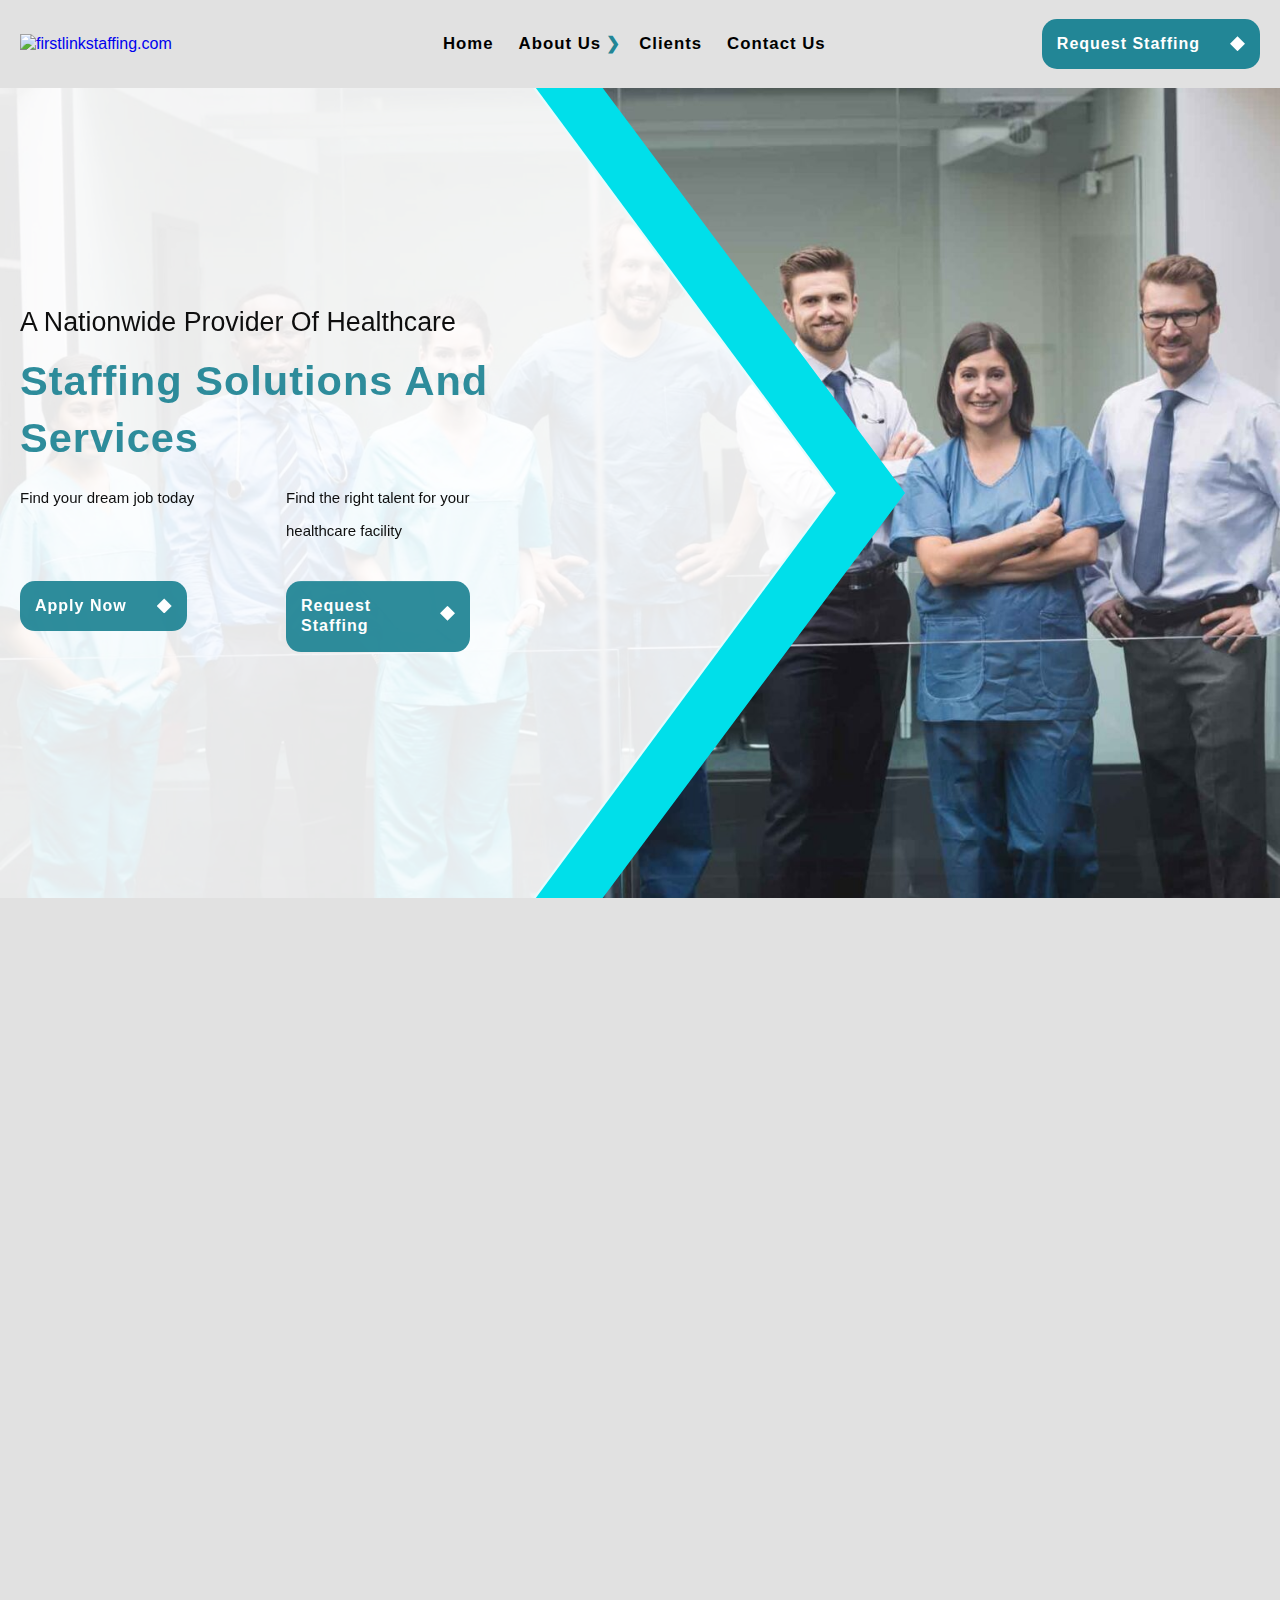
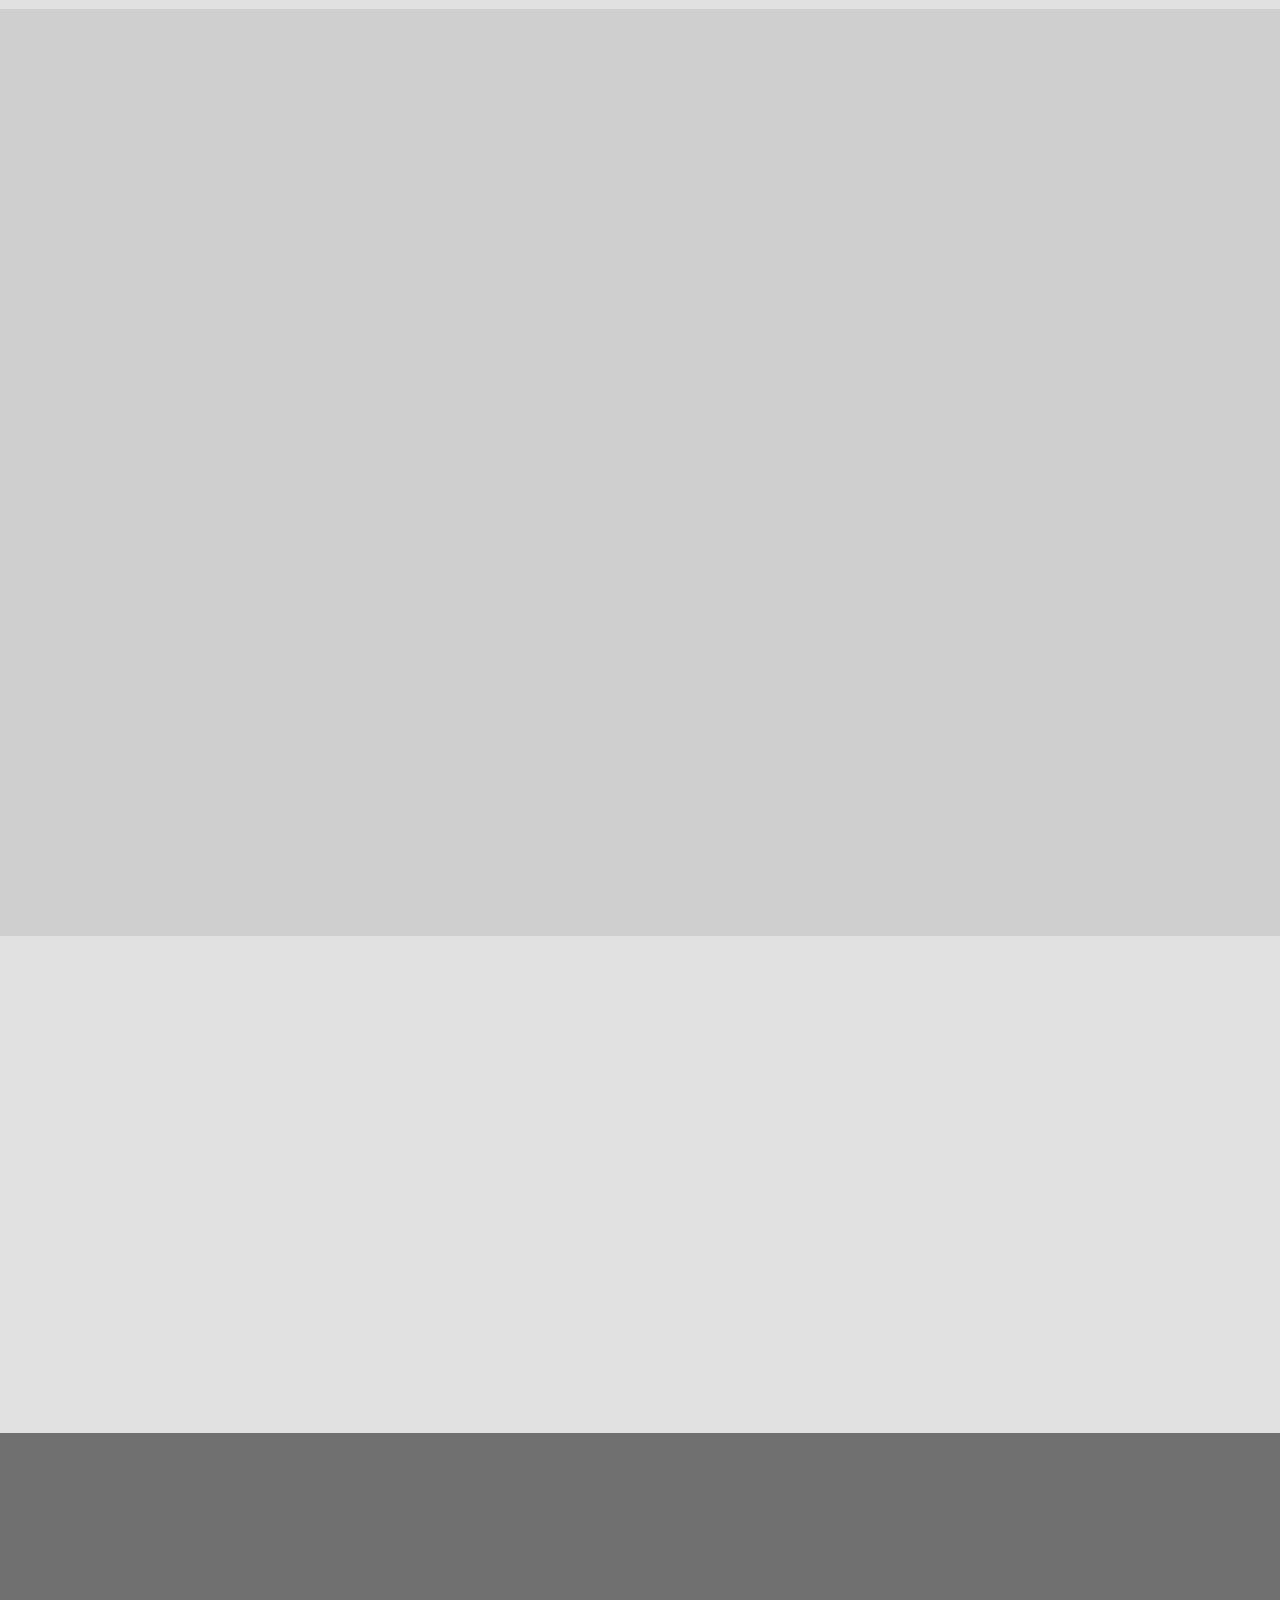
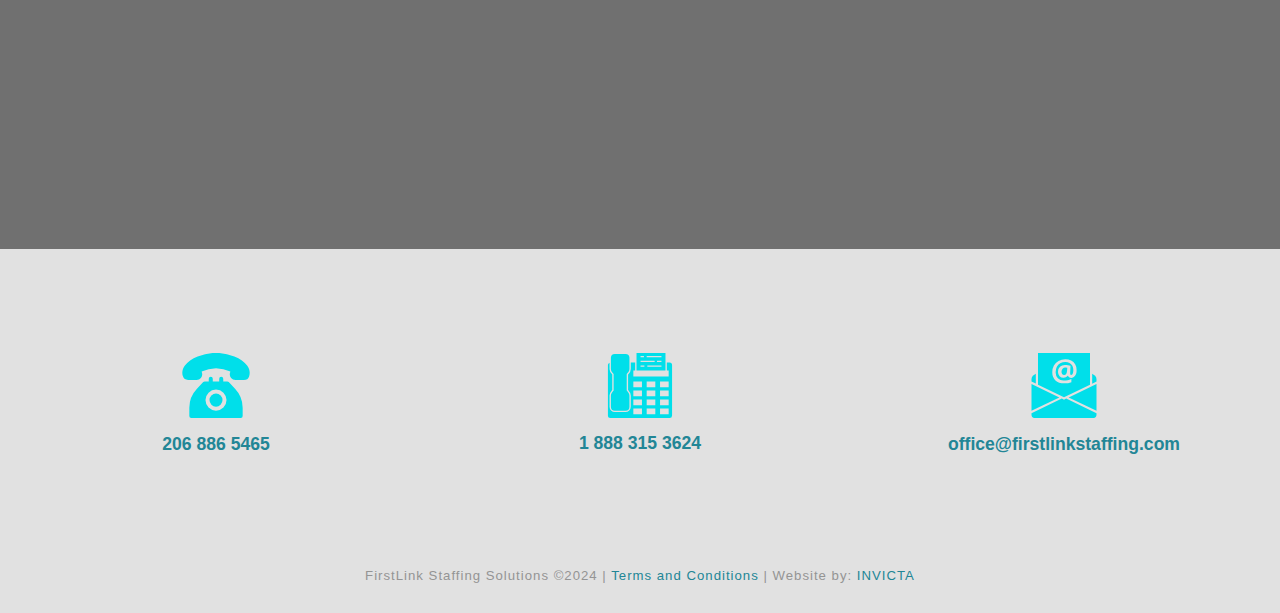
==== index.html @ 31e502b9 "Initial commit" ====
<!DOCTYPE html>
<html lang="en-US" prefix="og: https://ogp.me/ns#" class="no-js">

<head>
    <title>Home - firstlinkstaffing.com</title>
    <meta charset="UTF-8">
    <meta name="viewport" content="width=device-width,initial-scale=1, maximum-scale=1">
    <meta name="format-detection" content="telephone=no">
    <link rel="profile" href="http://gmpg.org/xfn/11">


    <!-- Search Engine Optimization by Rank Math - https://rankmath.com/ -->
    <meta name="description" content="Find your dream job today">
    <meta name="robots" content="follow, index, max-snippet:-1, max-video-preview:-1, max-image-preview:large">
    <link rel="canonical" href="https://firstlinkstaffing.com/">
    <meta property="og:locale" content="en_US">
    <meta property="og:type" content="website">
    <meta property="og:title" content="Home - firstlinkstaffing.com">
    <meta property="og:description" content="Find your dream job today">
    <meta property="og:url" content="https://firstlinkstaffing.com/">
    <meta property="og:site_name" content="firstlinkstaffing.com">
    <meta property="og:updated_time" content="2024-02-23T15:27:40+00:00">
    <meta property="og:image" content="images/concentrated-doctor-working-with-virtual-screen.jpg">
    <meta property="og:image:secure_url" content="images/concentrated-doctor-working-with-virtual-screen.jpg">
    <meta property="og:image:width" content="1200">
    <meta property="og:image:height" content="1001">
    <meta property="og:image:alt" content="Home">
    <meta property="og:image:type" content="image/jpeg">
    <meta property="article:published_time" content="2021-05-01T01:06:15+00:00">
    <meta property="article:modified_time" content="2024-02-23T15:27:40+00:00">
    <meta name="twitter:card" content="summary_large_image">
    <meta name="twitter:title" content="Home - firstlinkstaffing.com">
    <meta name="twitter:description" content="Find your dream job today">
    <meta name="twitter:image"
        content="https://firstlinkstaffing.com/wp-content/uploads/2021/05/concentrated-doctor-working-with-virtual-screen.jpg">
    <meta name="twitter:label1" content="Written by">
    <meta name="twitter:data1" content="Brady">
    <meta name="twitter:label2" content="Time to read">
    <meta name="twitter:data2" content="1 minute">
    <script type="application/ld+json" class="rank-math-schema">{"@context":"https://schema.org","@graph":[{"@type":"Organization","@id":"https://firstlinkstaffing.com/#organization","name":"firstlinkstaffing.com","url":"https://firstlinkstaffing.com","logo":{"@type":"ImageObject","@id":"https://firstlinkstaffing.com/#logo","url":"https://firstlinkstaffing.com/wp-content/uploads/2021/05/mandeep-logo.PNG","contentUrl":"https://firstlinkstaffing.com/wp-content/uploads/2021/05/mandeep-logo.PNG","caption":"firstlinkstaffing.com","inLanguage":"en-US","width":"288","height":"87"}},{"@type":"WebSite","@id":"https://firstlinkstaffing.com/#website","url":"https://firstlinkstaffing.com","name":"firstlinkstaffing.com","publisher":{"@id":"https://firstlinkstaffing.com/#organization"},"inLanguage":"en-US","potentialAction":{"@type":"SearchAction","target":"https://firstlinkstaffing.com/?s={search_term_string}","query-input":"required name=search_term_string"}},{"@type":"ImageObject","@id":"http://firstlinkstaffing.com/wp-content/uploads/2021/05/team-doctors-standing-corridor.jpg","url":"http://firstlinkstaffing.com/wp-content/uploads/2021/05/team-doctors-standing-corridor.jpg","width":"200","height":"200","inLanguage":"en-US"},{"@type":"WebPage","@id":"https://firstlinkstaffing.com/#webpage","url":"https://firstlinkstaffing.com/","name":"Home - firstlinkstaffing.com","datePublished":"2021-05-01T01:06:15+00:00","dateModified":"2024-02-23T15:27:40+00:00","about":{"@id":"https://firstlinkstaffing.com/#organization"},"isPartOf":{"@id":"https://firstlinkstaffing.com/#website"},"primaryImageOfPage":{"@id":"http://firstlinkstaffing.com/wp-content/uploads/2021/05/team-doctors-standing-corridor.jpg"},"inLanguage":"en-US"},{"@type":"Person","@id":"https://firstlinkstaffing.com/author/brady-smith/","name":"Brady","url":"https://firstlinkstaffing.com/author/brady-smith/","image":{"@type":"ImageObject","@id":"https://secure.gravatar.com/avatar/fa9b8b98af7fdb34f3fc10835facc374?s=96&d=mm&r=g","url":"https://secure.gravatar.com/avatar/fa9b8b98af7fdb34f3fc10835facc374?s=96&d=mm&r=g","caption":"Brady","inLanguage":"en-US"},"worksFor":{"@id":"https://firstlinkstaffing.com/#organization"}},{"@type":"Article","headline":"Home - firstlinkstaffing.com","datePublished":"2021-05-01T01:06:15+00:00","dateModified":"2024-02-23T15:27:40+00:00","author":{"@id":"https://firstlinkstaffing.com/author/brady-smith/","name":"Brady"},"publisher":{"@id":"https://firstlinkstaffing.com/#organization"},"description":"Find your dream job today","name":"Home - firstlinkstaffing.com","@id":"https://firstlinkstaffing.com/#richSnippet","isPartOf":{"@id":"https://firstlinkstaffing.com/#webpage"},"image":{"@id":"http://firstlinkstaffing.com/wp-content/uploads/2021/05/team-doctors-standing-corridor.jpg"},"inLanguage":"en-US","mainEntityOfPage":{"@id":"https://firstlinkstaffing.com/#webpage"}}]}</script>
    <!-- /Rank Math WordPress SEO plugin -->

    <link rel="dns-prefetch" href="//cdnjs.cloudflare.com">
    <link rel="dns-prefetch" href="//fonts.googleapis.com">
    <script type="text/javascript">
        /* <![CDATA[ */
        window._wpemojiSettings = {
            "baseUrl": "https:\/\/s.w.org\/images\/core\/emoji\/15.0.3\/72x72\/",
            "ext": ".png",
            "svgUrl": "https:\/\/s.w.org\/images\/core\/emoji\/15.0.3\/svg\/",
            "svgExt": ".svg",
            "source": {
                "concatemoji": "https:\/\/firstlinkstaffing.com\/wp-includes\/js\/wp-emoji-release.min.js?ver=6.6.1"
            }
        };
        /*! This file is auto-generated */
        ! function(i, n) {
            var o, s, e;

            function c(e) {
                try {
                    var t = {
                        supportTests: e,
                        timestamp: (new Date).valueOf()
                    };
                    sessionStorage.setItem(o, JSON.stringify(t))
                } catch (e) {}
            }

            function p(e, t, n) {
                e.clearRect(0, 0, e.canvas.width, e.canvas.height), e.fillText(t, 0, 0);
                var t = new Uint32Array(e.getImageData(0, 0, e.canvas.width, e.canvas.height).data),
                    r = (e.clearRect(0, 0, e.canvas.width, e.canvas.height), e.fillText(n, 0, 0), new Uint32Array(e
                        .getImageData(0, 0, e.canvas.width, e.canvas.height).data));
                return t.every(function(e, t) {
                    return e === r[t]
                })
            }

            function u(e, t, n) {
                switch (t) {
                    case "flag":
                        return n(e, "\ud83c\udff3\ufe0f\u200d\u26a7\ufe0f", "\ud83c\udff3\ufe0f\u200b\u26a7\ufe0f") ? !1 : !
                            n(e, "\ud83c\uddfa\ud83c\uddf3", "\ud83c\uddfa\u200b\ud83c\uddf3") && !n(e,
                                "\ud83c\udff4\udb40\udc67\udb40\udc62\udb40\udc65\udb40\udc6e\udb40\udc67\udb40\udc7f",
                                "\ud83c\udff4\u200b\udb40\udc67\u200b\udb40\udc62\u200b\udb40\udc65\u200b\udb40\udc6e\u200b\udb40\udc67\u200b\udb40\udc7f"
                                );
                    case "emoji":
                        return !n(e, "\ud83d\udc26\u200d\u2b1b", "\ud83d\udc26\u200b\u2b1b")
                }
                return !1
            }

            function f(e, t, n) {
                var r = "undefined" != typeof WorkerGlobalScope && self instanceof WorkerGlobalScope ? new OffscreenCanvas(
                        300, 150) : i.createElement("canvas"),
                    a = r.getContext("2d", {
                        willReadFrequently: !0
                    }),
                    o = (a.textBaseline = "top", a.font = "600 32px Arial", {});
                return e.forEach(function(e) {
                    o[e] = t(a, e, n)
                }), o
            }

            function t(e) {
                var t = i.createElement("script");
                t.src = e, t.defer = !0, i.head.appendChild(t)
            }
            "undefined" != typeof Promise && (o = "wpEmojiSettingsSupports", s = ["flag", "emoji"], n.supports = {
                everything: !0,
                everythingExceptFlag: !0
            }, e = new Promise(function(e) {
                i.addEventListener("DOMContentLoaded", e, {
                    once: !0
                })
            }), new Promise(function(t) {
                var n = function() {
                    try {
                        var e = JSON.parse(sessionStorage.getItem(o));
                        if ("object" == typeof e && "number" == typeof e.timestamp && (new Date).valueOf() <
                            e.timestamp + 604800 && "object" == typeof e.supportTests) return e.supportTests
                    } catch (e) {}
                    return null
                }();
                if (!n) {
                    if ("undefined" != typeof Worker && "undefined" != typeof OffscreenCanvas && "undefined" !=
                        typeof URL && URL.createObjectURL && "undefined" != typeof Blob) try {
                        var e = "postMessage(" + f.toString() + "(" + [JSON.stringify(s), u.toString(), p
                                .toString()
                            ].join(",") + "));",
                            r = new Blob([e], {
                                type: "text/javascript"
                            }),
                            a = new Worker(URL.createObjectURL(r), {
                                name: "wpTestEmojiSupports"
                            });
                        return void(a.onmessage = function(e) {
                            c(n = e.data), a.terminate(), t(n)
                        })
                    } catch (e) {}
                    c(n = f(s, u, p))
                }
                t(n)
            }).then(function(e) {
                for (var t in e) n.supports[t] = e[t], n.supports.everything = n.supports.everything && n
                    .supports[t], "flag" !== t && (n.supports.everythingExceptFlag = n.supports
                        .everythingExceptFlag && n.supports[t]);
                n.supports.everythingExceptFlag = n.supports.everythingExceptFlag && !n.supports.flag, n
                    .DOMReady = !1, n.readyCallback = function() {
                        n.DOMReady = !0
                    }
            }).then(function() {
                return e
            }).then(function() {
                var e;
                n.supports.everything || (n.readyCallback(), (e = n.source || {}).concatemoji ? t(e
                    .concatemoji) : e.wpemoji && e.twemoji && (t(e.twemoji), t(e.wpemoji)))
            }))
        }((window, document), window._wpemojiSettings);
        /* ]]> */
    </script>
    <style id="wp-emoji-styles-inline-css" type="text/css">
        img.wp-smiley,
        img.emoji {
            display: inline !important;
            border: none !important;
            box-shadow: none !important;
            height: 1em !important;
            width: 1em !important;
            margin: 0 0.07em !important;
            vertical-align: -0.1em !important;
            background: none !important;
            padding: 0 !important;
        }
    </style>
    <link rel="stylesheet" id="wp-block-library-css" href="css/style.min.css" type="text/css" media="all">
    <style id="rank-math-toc-block-style-inline-css" type="text/css">
        .wp-block-rank-math-toc-block nav ol {
            counter-reset: item
        }

        .wp-block-rank-math-toc-block nav ol li {
            display: block
        }

        .wp-block-rank-math-toc-block nav ol li:before {
            content: counters(item, ".") ". ";
            counter-increment: item
        }
    </style>
    <style id="classic-theme-styles-inline-css" type="text/css">
        /*! This file is auto-generated */
        .wp-block-button__link {
            color: #fff;
            background-color: #32373c;
            border-radius: 9999px;
            box-shadow: none;
            text-decoration: none;
            padding: calc(.667em + 2px) calc(1.333em + 2px);
            font-size: 1.125em
        }

        .wp-block-file__button {
            background: #32373c;
            color: #fff;
            text-decoration: none
        }
    </style>
    <style id="global-styles-inline-css" type="text/css">
        :root {
            --wp--preset--aspect-ratio--square: 1;
            --wp--preset--aspect-ratio--4-3: 4/3;
            --wp--preset--aspect-ratio--3-4: 3/4;
            --wp--preset--aspect-ratio--3-2: 3/2;
            --wp--preset--aspect-ratio--2-3: 2/3;
            --wp--preset--aspect-ratio--16-9: 16/9;
            --wp--preset--aspect-ratio--9-16: 9/16;
            --wp--preset--color--black: #000000;
            --wp--preset--color--cyan-bluish-gray: #abb8c3;
            --wp--preset--color--white: #ffffff;
            --wp--preset--color--pale-pink: #f78da7;
            --wp--preset--color--vivid-red: #cf2e2e;
            --wp--preset--color--luminous-vivid-orange: #ff6900;
            --wp--preset--color--luminous-vivid-amber: #fcb900;
            --wp--preset--color--light-green-cyan: #7bdcb5;
            --wp--preset--color--vivid-green-cyan: #00d084;
            --wp--preset--color--pale-cyan-blue: #8ed1fc;
            --wp--preset--color--vivid-cyan-blue: #0693e3;
            --wp--preset--color--vivid-purple: #9b51e0;
            --wp--preset--gradient--vivid-cyan-blue-to-vivid-purple: linear-gradient(135deg, rgba(6, 147, 227, 1) 0%, rgb(155, 81, 224) 100%);
            --wp--preset--gradient--light-green-cyan-to-vivid-green-cyan: linear-gradient(135deg, rgb(122, 220, 180) 0%, rgb(0, 208, 130) 100%);
            --wp--preset--gradient--luminous-vivid-amber-to-luminous-vivid-orange: linear-gradient(135deg, rgba(252, 185, 0, 1) 0%, rgba(255, 105, 0, 1) 100%);
            --wp--preset--gradient--luminous-vivid-orange-to-vivid-red: linear-gradient(135deg, rgba(255, 105, 0, 1) 0%, rgb(207, 46, 46) 100%);
            --wp--preset--gradient--very-light-gray-to-cyan-bluish-gray: linear-gradient(135deg, rgb(238, 238, 238) 0%, rgb(169, 184, 195) 100%);
            --wp--preset--gradient--cool-to-warm-spectrum: linear-gradient(135deg, rgb(74, 234, 220) 0%, rgb(151, 120, 209) 20%, rgb(207, 42, 186) 40%, rgb(238, 44, 130) 60%, rgb(251, 105, 98) 80%, rgb(254, 248, 76) 100%);
            --wp--preset--gradient--blush-light-purple: linear-gradient(135deg, rgb(255, 206, 236) 0%, rgb(152, 150, 240) 100%);
            --wp--preset--gradient--blush-bordeaux: linear-gradient(135deg, rgb(254, 205, 165) 0%, rgb(254, 45, 45) 50%, rgb(107, 0, 62) 100%);
            --wp--preset--gradient--luminous-dusk: linear-gradient(135deg, rgb(255, 203, 112) 0%, rgb(199, 81, 192) 50%, rgb(65, 88, 208) 100%);
            --wp--preset--gradient--pale-ocean: linear-gradient(135deg, rgb(255, 245, 203) 0%, rgb(182, 227, 212) 50%, rgb(51, 167, 181) 100%);
            --wp--preset--gradient--electric-grass: linear-gradient(135deg, rgb(202, 248, 128) 0%, rgb(113, 206, 126) 100%);
            --wp--preset--gradient--midnight: linear-gradient(135deg, rgb(2, 3, 129) 0%, rgb(40, 116, 252) 100%);
            --wp--preset--font-size--small: 13px;
            --wp--preset--font-size--medium: 20px;
            --wp--preset--font-size--large: 36px;
            --wp--preset--font-size--x-large: 42px;
            --wp--preset--spacing--20: 0.44rem;
            --wp--preset--spacing--30: 0.67rem;
            --wp--preset--spacing--40: 1rem;
            --wp--preset--spacing--50: 1.5rem;
            --wp--preset--spacing--60: 2.25rem;
            --wp--preset--spacing--70: 3.38rem;
            --wp--preset--spacing--80: 5.06rem;
            --wp--preset--shadow--natural: 6px 6px 9px rgba(0, 0, 0, 0.2);
            --wp--preset--shadow--deep: 12px 12px 50px rgba(0, 0, 0, 0.4);
            --wp--preset--shadow--sharp: 6px 6px 0px rgba(0, 0, 0, 0.2);
            --wp--preset--shadow--outlined: 6px 6px 0px -3px rgba(255, 255, 255, 1), 6px 6px rgba(0, 0, 0, 1);
            --wp--preset--shadow--crisp: 6px 6px 0px rgba(0, 0, 0, 1);
        }

        :where(.is-layout-flex) {
            gap: 0.5em;
        }

        :where(.is-layout-grid) {
            gap: 0.5em;
        }

        body .is-layout-flex {
            display: flex;
        }

        .is-layout-flex {
            flex-wrap: wrap;
            align-items: center;
        }

        .is-layout-flex> :is(*, div) {
            margin: 0;
        }

        body .is-layout-grid {
            display: grid;
        }

        .is-layout-grid> :is(*, div) {
            margin: 0;
        }

        :where(.wp-block-columns.is-layout-flex) {
            gap: 2em;
        }

        :where(.wp-block-columns.is-layout-grid) {
            gap: 2em;
        }

        :where(.wp-block-post-template.is-layout-flex) {
            gap: 1.25em;
        }

        :where(.wp-block-post-template.is-layout-grid) {
            gap: 1.25em;
        }

        .has-black-color {
            color: var(--wp--preset--color--black) !important;
        }

        .has-cyan-bluish-gray-color {
            color: var(--wp--preset--color--cyan-bluish-gray) !important;
        }

        .has-white-color {
            color: var(--wp--preset--color--white) !important;
        }

        .has-pale-pink-color {
            color: var(--wp--preset--color--pale-pink) !important;
        }

        .has-vivid-red-color {
            color: var(--wp--preset--color--vivid-red) !important;
        }

        .has-luminous-vivid-orange-color {
            color: var(--wp--preset--color--luminous-vivid-orange) !important;
        }

        .has-luminous-vivid-amber-color {
            color: var(--wp--preset--color--luminous-vivid-amber) !important;
        }

        .has-light-green-cyan-color {
            color: var(--wp--preset--color--light-green-cyan) !important;
        }

        .has-vivid-green-cyan-color {
            color: var(--wp--preset--color--vivid-green-cyan) !important;
        }

        .has-pale-cyan-blue-color {
            color: var(--wp--preset--color--pale-cyan-blue) !important;
        }

        .has-vivid-cyan-blue-color {
            color: var(--wp--preset--color--vivid-cyan-blue) !important;
        }

        .has-vivid-purple-color {
            color: var(--wp--preset--color--vivid-purple) !important;
        }

        .has-black-background-color {
            background-color: var(--wp--preset--color--black) !important;
        }

        .has-cyan-bluish-gray-background-color {
            background-color: var(--wp--preset--color--cyan-bluish-gray) !important;
        }

        .has-white-background-color {
            background-color: var(--wp--preset--color--white) !important;
        }

        .has-pale-pink-background-color {
            background-color: var(--wp--preset--color--pale-pink) !important;
        }

        .has-vivid-red-background-color {
            background-color: var(--wp--preset--color--vivid-red) !important;
        }

        .has-luminous-vivid-orange-background-color {
            background-color: var(--wp--preset--color--luminous-vivid-orange) !important;
        }

        .has-luminous-vivid-amber-background-color {
            background-color: var(--wp--preset--color--luminous-vivid-amber) !important;
        }

        .has-light-green-cyan-background-color {
            background-color: var(--wp--preset--color--light-green-cyan) !important;
        }

        .has-vivid-green-cyan-background-color {
            background-color: var(--wp--preset--color--vivid-green-cyan) !important;
        }

        .has-pale-cyan-blue-background-color {
            background-color: var(--wp--preset--color--pale-cyan-blue) !important;
        }

        .has-vivid-cyan-blue-background-color {
            background-color: var(--wp--preset--color--vivid-cyan-blue) !important;
        }

        .has-vivid-purple-background-color {
            background-color: var(--wp--preset--color--vivid-purple) !important;
        }

        .has-black-border-color {
            border-color: var(--wp--preset--color--black) !important;
        }

        .has-cyan-bluish-gray-border-color {
            border-color: var(--wp--preset--color--cyan-bluish-gray) !important;
        }

        .has-white-border-color {
            border-color: var(--wp--preset--color--white) !important;
        }

        .has-pale-pink-border-color {
            border-color: var(--wp--preset--color--pale-pink) !important;
        }

        .has-vivid-red-border-color {
            border-color: var(--wp--preset--color--vivid-red) !important;
        }

        .has-luminous-vivid-orange-border-color {
            border-color: var(--wp--preset--color--luminous-vivid-orange) !important;
        }

        .has-luminous-vivid-amber-border-color {
            border-color: var(--wp--preset--color--luminous-vivid-amber) !important;
        }

        .has-light-green-cyan-border-color {
            border-color: var(--wp--preset--color--light-green-cyan) !important;
        }

        .has-vivid-green-cyan-border-color {
            border-color: var(--wp--preset--color--vivid-green-cyan) !important;
        }

        .has-pale-cyan-blue-border-color {
            border-color: var(--wp--preset--color--pale-cyan-blue) !important;
        }

        .has-vivid-cyan-blue-border-color {
            border-color: var(--wp--preset--color--vivid-cyan-blue) !important;
        }

        .has-vivid-purple-border-color {
            border-color: var(--wp--preset--color--vivid-purple) !important;
        }

        .has-vivid-cyan-blue-to-vivid-purple-gradient-background {
            background: var(--wp--preset--gradient--vivid-cyan-blue-to-vivid-purple) !important;
        }

        .has-light-green-cyan-to-vivid-green-cyan-gradient-background {
            background: var(--wp--preset--gradient--light-green-cyan-to-vivid-green-cyan) !important;
        }

        .has-luminous-vivid-amber-to-luminous-vivid-orange-gradient-background {
            background: var(--wp--preset--gradient--luminous-vivid-amber-to-luminous-vivid-orange) !important;
        }

        .has-luminous-vivid-orange-to-vivid-red-gradient-background {
            background: var(--wp--preset--gradient--luminous-vivid-orange-to-vivid-red) !important;
        }

        .has-very-light-gray-to-cyan-bluish-gray-gradient-background {
            background: var(--wp--preset--gradient--very-light-gray-to-cyan-bluish-gray) !important;
        }

        .has-cool-to-warm-spectrum-gradient-background {
            background: var(--wp--preset--gradient--cool-to-warm-spectrum) !important;
        }

        .has-blush-light-purple-gradient-background {
            background: var(--wp--preset--gradient--blush-light-purple) !important;
        }

        .has-blush-bordeaux-gradient-background {
            background: var(--wp--preset--gradient--blush-bordeaux) !important;
        }

        .has-luminous-dusk-gradient-background {
            background: var(--wp--preset--gradient--luminous-dusk) !important;
        }

        .has-pale-ocean-gradient-background {
            background: var(--wp--preset--gradient--pale-ocean) !important;
        }

        .has-electric-grass-gradient-background {
            background: var(--wp--preset--gradient--electric-grass) !important;
        }

        .has-midnight-gradient-background {
            background: var(--wp--preset--gradient--midnight) !important;
        }

        .has-small-font-size {
            font-size: var(--wp--preset--font-size--small) !important;
        }

        .has-medium-font-size {
            font-size: var(--wp--preset--font-size--medium) !important;
        }

        .has-large-font-size {
            font-size: var(--wp--preset--font-size--large) !important;
        }

        .has-x-large-font-size {
            font-size: var(--wp--preset--font-size--x-large) !important;
        }

        :where(.wp-block-post-template.is-layout-flex) {
            gap: 1.25em;
        }

        :where(.wp-block-post-template.is-layout-grid) {
            gap: 1.25em;
        }

        :where(.wp-block-columns.is-layout-flex) {
            gap: 2em;
        }

        :where(.wp-block-columns.is-layout-grid) {
            gap: 2em;
        }

        :root :where(.wp-block-pullquote) {
            font-size: 1.5em;
            line-height: 1.6;
        }
    </style>
    <link rel="stylesheet" id="contact-form-7-css" href="css/styles.css" type="text/css" media="all">
    <link rel="stylesheet" id="uacf7-frontend-style-css" href="css/uacf7-frontend.css" type="text/css" media="all">
    <link rel="stylesheet" id="uacf7-multistep-style-css" href="css/multistep.css" type="text/css" media="all">
    <link rel="stylesheet" id="slider_css-css" href="css/slider.css" type="text/css" media="all">
    <link rel="stylesheet" id="slick_css-css" href="css/style_1.css" type="text/css" media="all">
    <link rel="stylesheet" id="g_fonts-css"
        href="https://fonts.googleapis.com/css2?family=Syncopate&amp;display=swap&amp;ver=6.6.1" type="text/css"
        media="all">
    <link rel="stylesheet" id="style-css" href="css/style.css" type="text/css" media="all">
    <link rel="stylesheet" id="grid-css" href="css/grid.css" type="text/css" media="all">
    <script type="text/javascript" src="js/jquery.min.js" id="jquery-core-js"></script>
    <script type="text/javascript" src="js/jquery-migrate.min.js" id="jquery-migrate-js"></script>
    <script type="text/javascript" src="js/menu.js" id="wp_nav_js-js"></script>
    <script type="text/javascript" src="js/jquery.waypoints.min.js" id="waypoints_js-js"></script>
    <script type="text/javascript" src="js/slider.js" id="slider_js-js"></script>
    <link rel="https://api.w.org/" href="https://firstlinkstaffing.com/wp-json/">
    <link rel="alternate" title="JSON" type="application/json"
        href="https://firstlinkstaffing.com/wp-json/wp/v2/pages/7">
    <link rel="EditURI" type="application/rsd+xml" title="RSD"
        href="https://firstlinkstaffing.com/xmlrpc.php?rsd">
    <meta name="generator" content="WordPress 6.6.1">
    <link rel="shortlink" href="https://firstlinkstaffing.com/">
    <link rel="alternate" title="oEmbed (JSON)" type="application/json+oembed"
        href="https://firstlinkstaffing.com/wp-json/oembed/1.0/embed?url=https%3A%2F%2Ffirstlinkstaffing.com%2F">
    <link rel="alternate" title="oEmbed (XML)" type="text/xml+oembed"
        href="https://firstlinkstaffing.com/wp-json/oembed/1.0/embed?url=https%3A%2F%2Ffirstlinkstaffing.com%2F&amp;format=xml">
    <style type="text/css">
        .recentcomments a {
            display: inline !important;
            padding: 0 !important;
            margin: 0 !important;
        }
    </style>
    <script type="text/javascript" id="google_gtagjs" src="https://www.googletagmanager.com/gtag/js?id=UA-190627057-2"
        async="async"></script>
    <script type="text/javascript" id="google_gtagjs-inline">
        /* <![CDATA[ */
        window.dataLayer = window.dataLayer || [];

        function gtag() {
            dataLayer.push(arguments);
        }
        gtag('js', new Date());
        gtag('config', 'UA-190627057-2', {});
        /* ]]> */
    </script>
    <link rel="icon" href="images/cropped-favico-32x32.png" sizes="32x32">
    <link rel="icon" href="images/cropped-favico-192x192.png" sizes="192x192">
    <link rel="apple-touch-icon" href="images/cropped-favico-180x180.png">
    <meta name="msapplication-TileImage"
        content="https://firstlinkstaffing.com/wp-content/uploads/2021/05/cropped-favico-270x270.png">
    <style type="text/css" id="wp-custom-css">
        /* Desktop */
        .slick-track {
            display: inline-flex;
        }

        #wrapper .divider-line::before {
            visibility: hidden;
        }

        @media only screen and (max-width: 1200px) {
            #wrapper {
                width: 100%;
            }
        }





        /* Tablet */

        @media only screen and (max-width:768px) {
            #header-wrap a.button {

                margin-right: 50px;
                font-size: 13px;
                padding: 10px 32px 12px 12px;
            }

            #header-logo a {
                margin: -15px;
            }
        }

        @media only screen and (max-width: 1034px) {

            #wrapper .break-medium .medium-margin-bottom {
                margin-left: 20% !important;
            }

            #wrapper .icon-card {
                margin-left: 20% !important;
            }

            #wrapper h3 {
                text-align: center;
            }

            #wrapper .icon-card {
                margin-left: 0% !important;
                padding: 20px !important;
                text-align: center !important;
            }

        }


        /* Mobile */

        @media only screen and (max-width: 360px) {
            #wrapper h2 {
                padding-top: 30px;
            }
        }

        @media screen and (max-width: 360px) {
            #wrapper #hero h1 {
                font-size: 18px;
                padding-top: 0px;
                padding-bottom: 0px;
            }
        }

        @media screen and (max-width: 360px) {
            #wrapper #hero h2 {
                font-size: 10px;
                padding-top: 240px !important;
            }
        }

        @media screen and (max-width: 360px) {
            #wrapper p {
                padding-left: 20px;
                padding-right: 20px;
                font-size: 12px;
            }
        }

        @media screen and (max-width: 360px) {
            #wrapper #hero p>a.button {
                font-size: 14px;
            }
        }

        @media screen and (max-width: 360px) {
            #wrapper #hero p {
                margin-bottom: 20px;
            }
        }

        @media screen and (max-width: 360px) {
            #wrapper #hero p>a.button {
                font-size: 14px;
                padding-bottom: 5px;
                padding-top: 5px;
                margin-top: -30px;
                margin-bottom: 20px;
            }

            #wrapper .break-medium .medium-margin-bottom {
                margin-left: 10% !important;
            }

            #wrapper .icon-card {
                margin-left: 0% !important;
                padding: 20px !important;
                text-align: center !important;
            }

            #wrapper .icon-card .wp-block-column+.wp-block-column::before {
                visibility: hidden;
            }

            #wrapper ul {
                margin-left: 0px !important;
            }

            #wrapper h2 {
                padding-top: 0;
                text-align: center;
            }

            #wrapper p {
                text-align: center;
            }

            #wrapper #hero p {
                text-align: left;
            }

            #wrapper #hero h2 {
                padding-top: 126px !important;
            }

            #wrapper #hero h1 {
                padding-left: 20px;
            }
        }
    </style>
    <script src="js/wp-emoji-release.min.js" defer=""></script>
</head>

<body class="home page-template-default page page-id-7 wp-custom-logo wp-embed-responsive">
    <div id="wrapper">
        <div id="header-wrap" class="fixed">
            <header class="content max center not-inner flex-container">
                <div id="header-logo"><a href="https://firstlinkstaffing.com/" class="custom-logo-link"
                        rel="home" aria-current="page"><img width="288" height="87"
                            src="images/mandeep-logo.PNG" class="custom-logo" alt="firstlinkstaffing.com"
                            decoding="async"></a></div>
                <div class="show-mobile" id="mobile-icon">
                    <div class="burger-stack"></div>
                </div>
                <div id="nav">
                    <nav id="primary" class="hide-mobile">
                        <ul id="menu-primary" class="primary-menu text-right">
                            <li id="menu-item-159"
                                class="menu-item menu-item-type-post_type menu-item-object-page menu-item-home current-menu-item page_item page-item-7 current_page_item menu-item-159">
                                <a href="https://firstlinkstaffing.com/" aria-current="page">Home</a></li>
                            <li id="menu-item-185"
                                class="menu-item menu-item-type-custom menu-item-object-custom menu-item-has-children menu-item-185">
                                <a href="#">About Us</a>
                                <ul class="sub-menu">
                                    <li id="menu-item-162"
                                        class="menu-item menu-item-type-post_type menu-item-object-page menu-item-162">
                                        <a href="http://127.0.0.1:5500/about-us/our-story/">Our Story</a></li>
                                    <li id="menu-item-161"
                                        class="menu-item menu-item-type-post_type menu-item-object-page menu-item-161">
                                        <a href="http://127.0.0.1:5500/about-us/hiring-practices//">Hiring
                                            Practices</a></li>
                                </ul>
                            </li>
                            <li id="menu-item-163"
                                class="menu-item menu-item-type-post_type menu-item-object-page menu-item-163"><a
                                    href="http://127.0.0.1:5500/clients/">Clients</a></li>
                            <li id="menu-item-164"
                                class="menu-item menu-item-type-post_type menu-item-object-page menu-item-164"><a
                                    href="http://127.0.0.1:5500/contact-us/">Contact Us</a></li>
                        </ul>
                    </nav>
                </div>
                <a class="button" href="http://127.0.0.1:5500/clients/" target="_blank">Request Staffing</a>

            </header>
        </div>
        <nav id="mobile">
            <div class="menu-primary-menu-container">
                <div id="mobile-wrapper">
                    <div class="flex-container large-100">
                        <ul id="menu-primary-1" class="primary-menu">
                            <li
                                class="menu-item menu-item-type-post_type menu-item-object-page menu-item-home current-menu-item page_item page-item-7 current_page_item menu-item-159">
                                <a href="https://firstlinkstaffing.com/" aria-current="page">Home</a></li>
                            <li
                                class="menu-item menu-item-type-custom menu-item-object-custom menu-item-has-children menu-item-185">
                                <a href="#">About Us</a>
                                <ul class="sub-menu">
                                    <li class="menu-item menu-item-type-post_type menu-item-object-page menu-item-162">
                                        <a href="http://127.0.0.1:5500/about-us/our-story/">Our Story</a></li>
                                    <li class="menu-item menu-item-type-post_type menu-item-object-page menu-item-161">
                                        <a href="http://127.0.0.1:5500/about-us/hiring-practices/">Hiring Practices</a>
                                    </li>
                                </ul>
                            </li>
                            <li class="menu-item menu-item-type-post_type menu-item-object-page menu-item-163"><a
                                    href="http://127.0.0.1:5500/clients/">Clients</a></li>
                            <li class="menu-item menu-item-type-post_type menu-item-object-page menu-item-164"><a
                                    href="http://127.0.0.1:5500/contact-us/">Contact Us</a></li>
                        </ul>
                    </div>
                </div>
            </div>
        </nav>
        <div id="content-wrap">
            <div class="wp-block-cover is-light" id="hero"><span aria-hidden="true"
                    class="wp-block-cover__background has-background-dim-0 has-background-dim"></span><img
                    fetchpriority="high" decoding="async" width="1920" height="1280"
                    class="wp-block-cover__image-background wp-image-9" alt="team doctors standing corridor"
                    src="images/team-doctors-standing-corridor.jpg" data-object-fit="cover" title="Home 1"
                    srcset="images/team-doctors-standing-corridor.jpg 1920w, images/team-doctors-standing-corridor-300x200.jpg 300w, images/team-doctors-standing-corridor-1024x683.jpg 1024w, images/team-doctors-standing-corridor-768x512.jpg 768w, images/team-doctors-standing-corridor-1536x1024.jpg 1536w, images/team-doctors-standing-corridor-1200x800.jpg 1200w"
                    sizes="(max-width: 1920px) 100vw, 1920px">
                <div class="wp-block-cover__inner-container is-layout-flow wp-block-cover-is-layout-flow">
                    <div
                        class="wp-block-columns flex-center is-layout-flex wp-container-core-columns-is-layout-2 wp-block-columns-is-layout-flex">
                        <div class="wp-block-column small-100 is-layout-flow wp-block-column-is-layout-flow">
                            <div class="wp-block-group left fade-in">
                                <div
                                    class="wp-block-group__inner-container is-layout-flow wp-block-group-is-layout-flow">
                                    <h2 class="wp-block-heading">A Nationwide Provider Of Healthcare</h2>



                                    <h1 class="wp-block-heading">Staffing Solutions And Services</h1>



                                    <div
                                        class="wp-block-columns hero-buttons is-layout-flex wp-container-core-columns-is-layout-1 wp-block-columns-is-layout-flex">
                                        <div class="wp-block-column is-layout-flow wp-block-column-is-layout-flow">
                                            <p class="kill-break">Find your dream job today<br><br><br><a
                                                    class="button 0" href="https://firstlinkstaffing.com/apply-now"
                                                    target="_blank">Apply Now</a></p>
                                        </div>



                                        <div class="wp-block-column is-layout-flow wp-block-column-is-layout-flow">
                                            <p>Find the right talent for your healthcare facility<br><br><a
                                                    class="button 0" href="/clients" target="_self">Request
                                                    Staffing</a></p>
                                        </div>
                                    </div>
                                </div>
                            </div>
                        </div>



                        <div class="wp-block-column is-layout-flow wp-block-column-is-layout-flow"></div>
                    </div>
                </div>
            </div>



            <div class="wp-block-group content center max scene small-no-scene">
                <div class="wp-block-group__inner-container is-layout-flow wp-block-group-is-layout-flow">
                    <div
                        class="wp-block-columns divider-line is-layout-flex wp-container-core-columns-is-layout-3 wp-block-columns-is-layout-flex">
                        <div
                            class="wp-block-column scene-padding fade-left is-layout-flow wp-block-column-is-layout-flow">
                            <h2 class="wp-block-heading has-text-align-center">Welcome To FirstLink Medical Solutions
                            </h2>



                            <p class="has-text-align-center">In healthcare staffing today, new talent is scarce. That’s
                                why top healthcare providers and facilities trust FirstLink to lead the search for their
                                next hires. With expert knowledge and a deep drive for results, we provide healthcare
                                professionals with reliable, experienced, and compassionate talent.<br><br><a
                                    class="button 0" href="/about-us/our-story" target="_self">learn more</a></p>
                        </div>



                        <div
                            class="wp-block-column scene-padding small-no-padding-bottom small-no-padding-top fade-right is-layout-flow wp-block-column-is-layout-flow">
                            <h2 class="wp-block-heading has-text-align-center">The Future Of Medical Staffing,
                                Reimagined</h2>



                            <p class="has-text-align-center">As the freelance economy shapes the future of work,
                                linking healthcare facilities nationwide with top talent is imperative. Let FirstLink
                                introduce you to a seamless candidate experience to attract and retain highly skilled
                                workers based on industry standards.<br><br><a class="button 0"
                                    href="/hiring-practices" target="_self">learn more</a></p>
                        </div>
                    </div>
                </div>
            </div>



            <div class="wp-block-group scene-padding scene bg-grey">
                <div class="wp-block-group__inner-container is-layout-flow wp-block-group-is-layout-flow">
                    <div
                        class="wp-block-columns flex-center break-medium small-reverse fade-in is-layout-flex wp-container-core-columns-is-layout-8 wp-block-columns-is-layout-flex">
                        <div class="wp-block-column is-layout-flow wp-block-column-is-layout-flow">
                            <div class="wp-block-group left pad-right">
                                <div
                                    class="wp-block-group__inner-container is-layout-flow wp-block-group-is-layout-flow">
                                    <h2 class="wp-block-heading">Your First Link To Nursing Opportunities And Services
                                    </h2>



                                    <p>These are the high-quality services that FirstLink offers, whether you are
                                        looking for talent or job hunting you can rely on us:<br><br></p>



                                    <div
                                        class="wp-block-columns icon-card is-layout-flex wp-container-core-columns-is-layout-4 wp-block-columns-is-layout-flex">
                                        <div class="wp-block-column is-layout-flow wp-block-column-is-layout-flow"
                                            style="flex-basis:25%">
                                            <div class=" icon-wrapper"><svg xmlns="http://www.w3.org/2000/svg"
                                                    width="47.66" height="64.133" viewBox="0 0 47.66 64.133">
                                                    <g transform="translate(-122.58 -38.032)">
                                                        <g transform="translate(106 33)">
                                                            <path
                                                                d="M59.571,14.7h-5.7a2.034,2.034,0,0,0-.107-.535A7.128,7.128,0,0,0,46.818,8.8h-.927a5.881,5.881,0,0,0-10.978,0h-.927a7.128,7.128,0,0,0-6.929,5.361c-.05.178-.071.356-.107.535h-5.7a4.676,4.676,0,0,0-4.669,4.662V64.5a4.683,4.683,0,0,0,4.655,4.662H59.571A4.683,4.683,0,0,0,64.24,64.5V19.359A4.676,4.676,0,0,0,59.571,14.7ZM31.058,15.973a2.809,2.809,0,0,1,.078-.748,2.6,2.6,0,0,1,.2-.527,2.937,2.937,0,0,1,2.652-1.675h4.747V10.883a1.668,1.668,0,1,1,3.336,0v2.139h4.747A2.937,2.937,0,0,1,49.47,14.7a3.1,3.1,0,0,1,.2.528,2.809,2.809,0,0,1,.1.748v.663H31.036ZM39.69,52.256H24.9a2.053,2.053,0,1,1,0-4.106H39.69a2.053,2.053,0,0,1,0,4.106Zm16.253-7.029H24.9a2.053,2.053,0,0,1,0-4.106H55.907a2.053,2.053,0,1,1,0,4.106Zm0-7.021H24.9a2.053,2.053,0,0,1,0-4.106H55.907a2.053,2.053,0,1,1,0,4.106Zm0-7.021H24.9a2.053,2.053,0,0,1,0-4.106H55.907a2.053,2.053,0,1,1,0,4.106Z"
                                                                fill="#228696"></path>
                                                        </g>
                                                    </g>
                                                </svg></div>
                                        </div>



                                        <div class="wp-block-column is-layout-flow wp-block-column-is-layout-flow"
                                            style="flex-basis:75%">
                                            <h3 class="wp-block-heading">Per Diem Assignments</h3>
                                        </div>
                                    </div>



                                    <div
                                        class="wp-block-columns icon-card is-layout-flex wp-container-core-columns-is-layout-5 wp-block-columns-is-layout-flex">
                                        <div class="wp-block-column is-layout-flow wp-block-column-is-layout-flow"
                                            style="flex-basis:25%">
                                            <div class=" icon-wrapper"><svg xmlns="http://www.w3.org/2000/svg"
                                                    width="53.182" height="65" viewBox="0 0 53.182 65">
                                                    <g transform="translate(-184 -2287)">
                                                        <path
                                                            d="M3,60.091A5.909,5.909,0,0,0,8.909,66H50.273a5.909,5.909,0,0,0,5.909-5.909V21.5a2.954,2.954,0,0,0-.148-.768V20.47a2.955,2.955,0,0,0-.561-.857h0L37.745,1.886h0a2.955,2.955,0,0,0-.857-.561h-.266A2.955,2.955,0,0,0,35.677,1H8.909A5.909,5.909,0,0,0,3,6.909ZM38.455,11.075l7.652,7.652H38.455ZM8.909,6.909H32.545V18.727a5.909,5.909,0,0,0,5.909,5.909H50.273V60.091H8.909Z"
                                                            transform="translate(181 2286)" fill="#228696"></path>
                                                        <path
                                                            d="M31.241,21.624c-4.922,0-5.35-2.848-5.35-3.312,0-1.829-1.2-3.312-2.675-3.312s-2.675,1.483-2.675,3.312a3.5,3.5,0,0,1-.711,2.432,2.209,2.209,0,0,1-1.964.88,2.209,2.209,0,0,1-1.964-.88,3.5,3.5,0,0,1-.711-2.432c0-1.829-1.2-3.312-2.675-3.312s-2.675,1.483-2.675,3.312a7.522,7.522,0,0,1-.508,3.312c-1.477.174-2.561,1.8-2.421,3.627s1.452,3.171,2.929,3a4.561,4.561,0,0,0,3.21-1.788,6.981,6.981,0,0,0,4.815,1.788,7.734,7.734,0,0,0,5.7-2.749,10.558,10.558,0,0,0,7.677,2.749c1.477,0,2.675-1.483,2.675-3.312S32.718,21.624,31.241,21.624Z"
                                                            transform="translate(190.018 2312.25)" fill="#228696">
                                                        </path>
                                                        <rect width="14" height="7"
                                                            transform="translate(195.166 2304.492)" fill="#228696">
                                                        </rect>
                                                        <rect width="26.566" height="7"
                                                            transform="translate(197 2315.94)" fill="#228696"></rect>
                                                    </g>
                                                </svg></div>
                                        </div>



                                        <div class="wp-block-column is-layout-flow wp-block-column-is-layout-flow"
                                            style="flex-basis:75%">
                                            <h3 class="wp-block-heading">Contract Assignments</h3>
                                        </div>
                                    </div>



                                    <div
                                        class="wp-block-columns icon-card is-layout-flex wp-container-core-columns-is-layout-6 wp-block-columns-is-layout-flex">
                                        <div class="wp-block-column is-layout-flow wp-block-column-is-layout-flow"
                                            style="flex-basis:25%">
                                            <div class=" icon-wrapper"><svg xmlns="http://www.w3.org/2000/svg"
                                                    width="81.903" height="65.036" viewBox="0 0 81.903 65.036">
                                                    <g transform="translate(-137.636 -2248)">
                                                        <path
                                                            d="M63.85,64.661a3.074,3.074,0,0,1-4.334-.368A23.705,23.705,0,0,1,46.677,72.8c2.89-2.013,5.281-5.482,6.884-9.869h5.271a2.707,2.707,0,0,1-.072-.27l-.276-2.093H54.321a39.136,39.136,0,0,0,1.39-9.508h1.522L56.921,48.7h-1.21a42.674,42.674,0,0,0-.383-4.6c-.753.21-1.535.417-2.31.623A39.813,39.813,0,0,1,53.35,48.7H45.027l-.479,2.363h8.8a36.6,36.6,0,0,1-1.486,9.508h-9.95V55.347l-1.21.846a3.016,3.016,0,0,1-1.152.47v3.905H29.6a33.525,33.525,0,0,1-1.012-4.447c-.258.1-.524.21-.777.318-.507.216-.959.43-1.44.646.212,1.2.461,2.369.771,3.483H19.6v0c-.68.415-1.328.828-1.929,1.249-.475.334-.907.663-1.316.989a27.556,27.556,0,0,0,47.822,1.585Zm-42.895-1.73H27.9c1.606,4.387,3.992,7.856,6.884,9.869A23.72,23.72,0,0,1,20.955,62.931Zm18.6,9.363c-3.754-.624-7.028-4.178-9.107-9.363h9.107Zm2.363-9.363h9.107c-2.077,5.182-5.355,8.74-9.107,9.363Z"
                                                            transform="translate(134.543 2235.549)" fill="#228696">
                                                        </path>
                                                        <path
                                                            d="M85.521,24.022c-3.862-2.539-11.936-.747-20.895,2.71L48.888,11.36l-5.3.182L56.238,30.3c-5.206,2.393-10.362,5.058-14.883,7.52L34.824,32.89l-2.712.316,6.744,8.5.581,10.834,2.24-1.563,1.621-8.02c5.017-1.148,10.648-2.571,16.131-4.226L62.38,61.159l4.091-3.379,1.6-21.939C77.077,32.49,84.311,28.482,85.521,24.022Z"
                                                            transform="translate(134.017 2236.64)" fill="#228696">
                                                        </path>
                                                        <path
                                                            d="M47.355,23.986l-1.3-1.932A27.557,27.557,0,0,0,13.377,44.9c1.7-1.28,3.345-2.405,4.854-3.384A23.058,23.058,0,0,1,19.5,38.433h3.8c1.371-.79,2.778-1.579,4.259-2.363h-6.7A23.717,23.717,0,0,1,34.687,26.2a16.331,16.331,0,0,0-4.144,4.387,2.971,2.971,0,0,1,.584-.148l2.712-.316h.05a9.724,9.724,0,0,1,5.56-3.414v6.568l1.561,1.18c.273-.146.531-.275.8-.421V26.709A10.227,10.227,0,0,1,48,30.851l3.06-1.455Z"
                                                            transform="translate(134.642 2236.302)" fill="#228696">
                                                        </path>
                                                        <path
                                                            d="M34.81,43.766l-4.25-5.353c-2.887,1.48-6.111,3.234-9.48,5.333A69.279,69.279,0,0,0,9.745,52.319a29.786,29.786,0,0,0-4.928,6.049,17.335,17.335,0,0,0-1.708,3.858c-.111.341-.186.709-.271,1.064-.045.177-.067.362-.1.544l-.1.658,0,.8.022,1.185A10.166,10.166,0,0,0,3.9,70.756a8.239,8.239,0,0,0,2.958,3.024,12.963,12.963,0,0,0,6.175,1.64,34.844,34.844,0,0,0,8.405-.872c.61-.13,1.123-.247,1.558-.349-5.684-.3-9.225-1.662-11.126-2.694a7.8,7.8,0,0,1-1.477-.944c-.2-.154-.306-.254-.306-.254l.037,0a4.307,4.307,0,0,1-.352-.334A3.327,3.327,0,0,1,9.2,66.681c.052-.137.1-.262.135-.392l.231-.772.008-.022c.021-.121-.021.136-.015.1l.013-.027.021-.061.043-.117c.032-.076.049-.154.089-.234.076-.158.129-.315.22-.475a10.092,10.092,0,0,1,1.3-1.941,22.063,22.063,0,0,1,4.179-3.677,60.23,60.23,0,0,1,10.716-5.689c3.175-1.348,6.24-2.439,9.006-3.357Z"
                                                            transform="translate(135 2235.738)" fill="#228696"></path>
                                                    </g>
                                                </svg></div>
                                        </div>



                                        <div class="wp-block-column is-layout-flow wp-block-column-is-layout-flow"
                                            style="flex-basis:75%">
                                            <h3 class="wp-block-heading">Travel Assignments</h3>
                                        </div>
                                    </div>



                                    <div
                                        class="wp-block-columns icon-card is-layout-flex wp-container-core-columns-is-layout-7 wp-block-columns-is-layout-flex">
                                        <div class="wp-block-column is-layout-flow wp-block-column-is-layout-flow"
                                            style="flex-basis:25%">
                                            <div class=" icon-wrapper"><svg xmlns="http://www.w3.org/2000/svg"
                                                    width="66" height="66" viewBox="0 0 66 66">
                                                    <g transform="translate(-179 -2373)">
                                                        <g transform="translate(179 2373)">
                                                            <path
                                                                d="M32.8,26A8.8,8.8,0,0,0,24,34.8v5.5a3.3,3.3,0,0,0,3.3,3.3h1.1V56.8a2.2,2.2,0,1,0,4.4,0,2.2,2.2,0,0,0,4.4,0V43.6h1.1a3.3,3.3,0,0,0,3.3-3.3V34.8A8.8,8.8,0,0,0,32.8,26Z"
                                                                transform="translate(0.2 0.4)" fill="#228696"></path>
                                                            <path
                                                                d="M10.8,32A8.8,8.8,0,0,0,2,40.8v5.5a3.3,3.3,0,0,0,3.3,3.3H6.4V62.8a2.2,2.2,0,1,0,4.4,0,2.2,2.2,0,1,0,4.4,0V49.6h1.1a3.3,3.3,0,0,0,3.3-3.3V40.8A8.8,8.8,0,0,0,10.8,32Z"
                                                                transform="translate(-2 1)" fill="#228696"></path>
                                                            <circle cx="5.5" cy="5.5" r="5.5"
                                                                transform="translate(3 22)" fill="#228696"></circle>
                                                            <path
                                                                d="M54.8,32A8.8,8.8,0,0,0,46,40.8v5.5a3.3,3.3,0,0,0,3.3,3.3h1.1V62.8a2.2,2.2,0,1,0,4.4,0,2.2,2.2,0,1,0,4.4,0V49.6h1.1a3.3,3.3,0,0,0,3.3-3.3V40.8A8.8,8.8,0,0,0,54.8,32Z"
                                                                transform="translate(2.4 1)" fill="#228696"></path>
                                                            <circle cx="5.5" cy="5.5" r="5.5"
                                                                transform="translate(52 22)" fill="#228696"></circle>
                                                            <path
                                                                d="M38.226,23.154c-.234.134-.459.283-.7.4A3.3,3.3,0,0,1,34.678,17.6c.12-.057.23-.128.343-.195a5.434,5.434,0,0,0-6.313,1.382A6.554,6.554,0,0,1,28.2,8.917a5.464,5.464,0,0,1-.814-2.179A8.72,8.72,0,0,0,27.6,20.7a5.436,5.436,0,0,0-.3,1.73,5.487,5.487,0,0,0,10.926.728Z"
                                                                transform="translate(0.2 -1.526)" fill="#228696">
                                                            </path>
                                                            <path
                                                                d="M37.218,6.738A5.457,5.457,0,0,1,36.4,8.917a6.572,6.572,0,0,1-1.778,10.664,1.1,1.1,0,0,0-.519,1.467,1.13,1.13,0,0,0,1.47.519,8.753,8.753,0,0,0,1.641-14.83Z"
                                                                transform="translate(1.2 -1.526)" fill="#228696">
                                                            </path>
                                                            <ellipse cx="3" cy="3.5" rx="3"
                                                                ry="3.5" transform="translate(30 1)"
                                                                fill="#228696"></ellipse>
                                                            <path
                                                                d="M60.742,4.2H36.685l1.628,1.285A11.126,11.126,0,0,1,41,8.6H60.742a4.38,4.38,0,0,0,3.79,2.2V2A4.38,4.38,0,0,0,60.742,4.2Z"
                                                                transform="translate(1.468 -2)" fill="#228696"></path>
                                                            <path
                                                                d="M28.218,5.485,29.847,4.2H5.79A4.38,4.38,0,0,0,2,2v8.8A4.38,4.38,0,0,0,5.789,8.6H25.529A11.126,11.126,0,0,1,28.218,5.485Z"
                                                                transform="translate(-2 -2)" fill="#228696"></path>
                                                        </g>
                                                    </g>
                                                </svg></div>
                                        </div>



                                        <div class="wp-block-column is-layout-flow wp-block-column-is-layout-flow"
                                            style="flex-basis:75%">
                                            <h3 class="wp-block-heading">Permanent Placement Opportunities</h3>
                                        </div>
                                    </div>
                                </div>
                            </div>
                        </div>



                        <div
                            class="wp-block-column medium-margin-bottom is-layout-flow wp-block-column-is-layout-flow">
                            <div class="wp-block-cover is-light rombus border-shapes"><span aria-hidden="true"
                                    class="wp-block-cover__background has-background-dim-0 has-background-dim"></span><img
                                    decoding="async" width="1200" height="800"
                                    class="wp-block-cover__image-background wp-image-18"
                                    alt="doctor nurse discussing digital tablet"
                                    src="images/doctor-nurse-discussing-digital-tablet.jpg"
                                    style="object-position:100% 50%" data-object-fit="cover"
                                    data-object-position="100% 50%" title="Home 2"
                                    srcset="images/doctor-nurse-discussing-digital-tablet.jpg 1200w, images/doctor-nurse-discussing-digital-tablet-300x200.jpg 300w, images/doctor-nurse-discussing-digital-tablet-1024x683.jpg 1024w, images/doctor-nurse-discussing-digital-tablet-768x512.jpg 768w"
                                    sizes="(max-width: 1200px) 100vw, 1200px">
                                <div
                                    class="wp-block-cover__inner-container is-layout-flow wp-block-cover-is-layout-flow">
                                    <p class="has-text-align-center has-large-font-size"></p>
                                </div>
                            </div>
                        </div>
                    </div>
                </div>
            </div>



            <div class="wp-block-group content center small scene fade-in">
                <div class="wp-block-group__inner-container is-layout-flow wp-block-group-is-layout-flow">
                    <h2 class="wp-block-heading has-text-align-center">Testimonials</h2>



                    <p class="has-text-align-center"></p>
                    <div class="slider one-time large-100   testimonial-slider" data-slick="{" slidestoshow":=""
                        1,="" "slidestoscroll" :="" 1}"="">
                        <li class="large-100 flex-container slide" data-slidetime="7000">
                            <div>
                                <p class="text-center">"Firstlink Medical Solutions has always been very responsive to
                                    our business needs by making our staffing needs an absolute priority. They go above
                                    and beyond in supporting their clients and ensuring that they have exactly what they
                                    need."</p>
                                <p class="text-center"><strong>—C. St Louis, Program Director, RI
                                        International</strong></p>
                            </div>
                        </li>
                        <li class="large-100 flex-container slide" data-slidetime="7000">
                            <div>
                                <p class="text-center">"I have been extremely impressed with the quality of services
                                    provided by Firstlink Medical Solutions"</p>
                                <p class="text-center"><strong>—Amy R. Director of Nursing Mark Reed Telecare</strong>
                                </p>
                            </div>
                        </li>
                    </div>
                    <p></p>
                </div>
            </div>



            <div class="wp-block-cover content center max scene-padding scene cta bg overlay-dark"><img
                    decoding="async" width="1920" height="849"
                    class="wp-block-cover__image-background wp-image-20" alt="doctors shaking hands with each other"
                    src="images/doctors-shaking-hands-with-each-other.jpg" style="object-position:50% 15%"
                    data-object-fit="cover" data-object-position="50% 15%" title="Home 3"
                    srcset="images/doctors-shaking-hands-with-each-other.jpg 1920w, images/doctors-shaking-hands-with-each-other-300x133.jpg 300w, images/doctors-shaking-hands-with-each-other-1024x453.jpg 1024w, images/doctors-shaking-hands-with-each-other-768x340.jpg 768w, images/doctors-shaking-hands-with-each-other-1536x679.jpg 1536w, images/doctors-shaking-hands-with-each-other-1200x531.jpg 1200w"
                    sizes="(max-width: 1920px) 100vw, 1920px">
                <div class="wp-block-cover__inner-container is-layout-flow wp-block-cover-is-layout-flow">
                    <div
                        class="wp-block-columns divider-line is-layout-flex wp-container-core-columns-is-layout-9 wp-block-columns-is-layout-flex">
                        <div
                            class="wp-block-column scene-padding-small pad-left fade-left is-layout-flow wp-block-column-is-layout-flow">
                            <h2 class="wp-block-heading">Your #1 Choice In Healthcare Staffing</h2>



                            <p>We optimize industry practices to provide you with the right talent for your needs.</p>
                        </div>



                        <div
                            class="wp-block-column scene-padding-small fade-right is-layout-flow wp-block-column-is-layout-flow">
                            <h2 class="has-text-align-center wp-block-heading"><a class="button secondary"
                                    href="/contact-us" target="_self">Contact us</a></h2>
                        </div>
                    </div>
                </div>
            </div>
        </div>
        <div id="footer-wrapper">
            <footer class="holder large-100 scene">

                <div id="firstlink-footer" class="wp-block-group content max center scene">
                    <div class="wp-block-group__inner-container is-layout-flow wp-block-group-is-layout-flow">
                        <div
                            class="wp-block-columns is-layout-flex wp-container-core-columns-is-layout-10 wp-block-columns-is-layout-flex">
                            <div
                                class="wp-block-column small-margin-bottom is-layout-flow wp-block-column-is-layout-flow">
                                <a href="tel:2068865465" target="_blank">
                                    <div class=" icon-wrapper"><svg xmlns="http://www.w3.org/2000/svg" width="67.728"
                                            height="65.32" viewBox="0 0 67.728 65.32">
                                            <g transform="translate(0 -9.1)">
                                                <g transform="translate(0 9.1)">
                                                    <g transform="translate(0 0)">
                                                        <path
                                                            d="M65.133,21.726c-2.6-3.576-7.15-6.8-12.815-9.088a50.141,50.141,0,0,0-36.859-.055C9.783,14.85,5.222,18.063,2.613,21.631.108,25.057-.614,28.75.525,32.311A5.6,5.6,0,0,0,5.89,36.179l8.459.008h.008a5.651,5.651,0,0,0,4.349-2.027,5.559,5.559,0,0,0,1.211-4.57q-.013-.072-.031-.143l-.445-1.73A34.514,34.514,0,0,1,33.87,24.3a35.43,35.43,0,0,1,14.423,3.48l-.452,1.721q-.019.073-.033.147a5.56,5.56,0,0,0,1.2,4.573,5.651,5.651,0,0,0,4.352,2.039l8.459.008h.008a5.6,5.6,0,0,0,5.366-3.852C68.343,28.861,67.631,25.163,65.133,21.726Z"
                                                            transform="translate(0 -9.1)" fill="#00dfea"></path>
                                                    </g>
                                                </g>
                                                <g transform="translate(7.068 32.883)">
                                                    <path
                                                        d="M99.355,200.917l-6.308-6.624a2.021,2.021,0,0,0-1.463-.627H87.506v-2.754a2.021,2.021,0,0,0-4.042,0v2.754H76.993v-2.754a2.021,2.021,0,0,0-4.042,0v2.754H68.874a2.021,2.021,0,0,0-1.463.627L61.1,200.917a27.688,27.688,0,0,0-7.67,19.176v8.314a2.021,2.021,0,0,0,2.021,2.021H105a2.021,2.021,0,0,0,2.021-2.021v-8.314A27.688,27.688,0,0,0,99.355,200.917ZM80.229,223.04a10.577,10.577,0,1,1,10.577-10.577A10.589,10.589,0,0,1,80.229,223.04Z"
                                                        transform="translate(-53.432 -188.89)" fill="#00dfea"></path>
                                                </g>
                                                <g transform="translate(27.33 49.921)">
                                                    <path
                                                        d="M213.138,317.691a6.535,6.535,0,1,0,6.535,6.535A6.542,6.542,0,0,0,213.138,317.691Z"
                                                        transform="translate(-206.603 -317.691)" fill="#00dfea">
                                                    </path>
                                                </g>
                                            </g>
                                        </svg></div>
                                </a>



                                <h3 class="wp-block-heading has-text-align-center"><a href="tel:2068865465"
                                        data-type="tel" data-id="tel:2068865465">206 886 5465</a></h3>
                            </div>



                            <div
                                class="wp-block-column small-margin-bottom is-layout-flow wp-block-column-is-layout-flow">
                                <div class=" icon-wrapper"><svg xmlns="http://www.w3.org/2000/svg" width="64.034"
                                        height="64.88" viewBox="0 0 64.034 64.88">
                                        <g transform="translate(57.374 -32)">
                                            <g transform="translate(-57.374 32)">
                                                <path
                                                    d="M8.74,38.826c-.984,1.465-2.7,2.65-2.7,5.13v11.07a3.934,3.934,0,0,0,3.937,3.931H20.586a3.929,3.929,0,0,0,3.937-3.931V43.963c0-2.518-1.659-3.583-2.7-5.136V22.477c.961-1.426,2.7-2.585,2.7-5.13V6.278A3.935,3.935,0,0,0,20.586,2.34H9.979A3.939,3.939,0,0,0,6.042,6.278v11.07c0,2.511,1.7,3.638,2.7,5.13V38.826Z"
                                                    transform="translate(-3.058 -1.434)" fill="#00dfea"></path>
                                                <path
                                                    d="M63.153,14.982H60.435v8.052h1.826v5.893H26.994V23.034h1.819V14.982h-4.36v6.465a7.13,7.13,0,0,1-2.18,4.939c-.184.218-.368.429-.525.634V42.483c.184.239.382.477.586.715a7.064,7.064,0,0,1,2.119,4.864V59.125a5.3,5.3,0,0,1-5.3,5.293H8.547a5.3,5.3,0,0,1-5.3-5.293V48.055a7.2,7.2,0,0,1,2.159-4.9c.191-.232.375-.45.538-.668V27.013q-.255-.327-.552-.674a7.134,7.134,0,0,1-2.146-4.891v-6.3A2.514,2.514,0,0,0,1.626,17.5V67.9A2.516,2.516,0,0,0,4.14,70.413H63.153A2.51,2.51,0,0,0,65.66,67.9V17.5A2.511,2.511,0,0,0,63.153,14.982ZM35.612,66.721H26.993V61.013h8.619v5.708Zm0-9.01H26.993V52h8.619v5.708Zm0-9.01H26.993V42.994h8.619V48.7Zm0-9.01H26.993V33.984h8.619v5.708ZM48.935,66.721H40.316V61.013h8.619Zm0-9.01H40.316V52h8.619Zm0-9.01H40.316V42.994h8.619Zm0-9.01H40.316V33.984h8.619ZM62.258,66.721H53.639V61.013h8.619Zm0-9.01H53.639V52h8.619Zm0-9.01H53.639V42.994h8.619Zm0-9.01H53.639V33.984h8.619Z"
                                                    transform="translate(-1.626 -5.533)" fill="#00dfea"></path>
                                                <path
                                                    d="M72.768,1h-28.9V18.5h28.9ZM47.89,3.915h3.375V5.278H47.89Zm0,4.785H61.967v1.362H47.89Zm3.823,6.148H47.89V13.486h3.823Zm17.036,0H54.661V13.486H68.749v1.362Zm0-4.785H64.274V8.7h4.474Zm0-4.785H54.011V3.915H68.749Z"
                                                    transform="translate(-15.32 -1)" fill="#00dfea"></path>
                                            </g>
                                        </g>
                                    </svg></div>



                                <h3 class="wp-block-heading has-text-align-center">1 888 315 3624</h3>
                            </div>



                            <div class="wp-block-column is-layout-flow wp-block-column-is-layout-flow"><a
                                    href="mailto:office@firstlinkstaffing.com" target="_blank">
                                    <div class=" icon-wrapper"><svg xmlns="http://www.w3.org/2000/svg" width="65"
                                            height="65" viewBox="0 0 65 65">
                                            <g transform="translate(-2 -2)">
                                                <path d="M29.842,44.033,2,30.6V57.467Z" transform="translate(0 2.383)"
                                                    fill="#00dfea"></path>
                                                <path d="M64.142,57.467V30.6L36.3,44.033Z"
                                                    transform="translate(2.858 2.383)" fill="#00dfea"></path>
                                                <path
                                                    d="M36.667,44.1,34.5,45.183,32.333,44.1,2,58.725v1.517a3.192,3.192,0,0,0,3.25,3.25h58.5A3.192,3.192,0,0,0,67,60.242V58.725Z"
                                                    transform="translate(0 3.508)" fill="#00dfea"></path>
                                                <path
                                                    d="M6.333,21.1l-2.6,1.842A4.523,4.523,0,0,0,2,26.408V28.9l4.333,2.058Z"
                                                    transform="translate(0 1.592)" fill="#00dfea"></path>
                                                <path
                                                    d="M60.6,22.942,58,21.1v9.967l4.333-2.058v-2.6A4.523,4.523,0,0,0,60.6,22.942Z"
                                                    transform="translate(4.667 1.592)" fill="#00dfea"></path>
                                                <path
                                                    d="M8,2V33.742L34,46.308,60,33.742V2ZM46.025,22.908a6.6,6.6,0,0,1-1.95,2.817,3.866,3.866,0,0,1-2.492,1.192c-2.167,0-3.25-1.083-3.575-2.167h-.217a5.735,5.735,0,0,1-4.117,1.95,5.651,5.651,0,0,1-4.117-1.517,6.014,6.014,0,0,1-1.517-4.333,6.527,6.527,0,0,1,1.95-4.983,7.028,7.028,0,0,1,5.2-1.95c.867,0,1.733.108,2.817.217a10.837,10.837,0,0,1,2.492.542l-.325,7.258c0,1.408.325,2.058,1.083,2.058.65,0,1.083-.433,1.517-1.408a11.286,11.286,0,0,0,.542-3.575,8.694,8.694,0,0,0-.975-4.225,7.048,7.048,0,0,0-2.817-2.817,8.559,8.559,0,0,0-4.117-.975,11.491,11.491,0,0,0-5.2,1.192,7.682,7.682,0,0,0-3.358,3.575,11.96,11.96,0,0,0-1.192,5.308,8.839,8.839,0,0,0,2.167,6.283,8.66,8.66,0,0,0,6.283,2.167,20.655,20.655,0,0,0,3.467-.325,22.351,22.351,0,0,0,3.792-1.3v3.25a19.069,19.069,0,0,1-7.15,1.192q-5.687,0-8.775-2.925A10.936,10.936,0,0,1,22.3,21.175a13.278,13.278,0,0,1,1.625-6.608,11.763,11.763,0,0,1,4.55-4.658A13.867,13.867,0,0,1,35.3,8.175a12.9,12.9,0,0,1,5.85,1.3,9.667,9.667,0,0,1,4.008,3.792A10.885,10.885,0,0,1,46.567,18.9,9.487,9.487,0,0,1,46.025,22.908Z"
                                                    transform="translate(0.5)" fill="#00dfea"></path>
                                                <path
                                                    d="M30.783,16.592A4.782,4.782,0,0,0,29.7,19.733c0,2.058.867,3.142,2.6,3.142a2.516,2.516,0,0,0,2.058-.975,6.324,6.324,0,0,0,.867-3.033l.217-3.25a8.42,8.42,0,0,0-1.733-.217A3.669,3.669,0,0,0,30.783,16.592Z"
                                                    transform="translate(2.308 1.117)" fill="#00dfea"></path>
                                            </g>
                                        </svg></div>
                                </a>



                                <h3 class="wp-block-heading has-text-align-center"><a
                                        href="mailto:office@firstlinkstaffing.com">office@firstlinkstaffing.com</a>
                                </h3>
                            </div>
                        </div>
                    </div>
                </div>
            </footer>
            <div class="content center max not-inner">
                <div id="site-credit" class="large-100">
                    <p class="text-center">FirstLink Staffing Solutions ©2024 | <a
                            href="https://firstlinkstaffing.com/terms-and-conditions/">Terms and Conditions</a> |
                        Website by: <a href="https://www.invicta.enterprises/" target="_blank">INVICTA</a> </p>
                </div>
            </div>
        </div>
    </div>


    <style id="core-block-supports-inline-css" type="text/css">
        .wp-container-core-columns-is-layout-1 {
            flex-wrap: nowrap;
        }

        .wp-container-core-columns-is-layout-2 {
            flex-wrap: nowrap;
        }

        .wp-container-core-columns-is-layout-3 {
            flex-wrap: nowrap;
        }

        .wp-container-core-columns-is-layout-4 {
            flex-wrap: nowrap;
        }

        .wp-container-core-columns-is-layout-5 {
            flex-wrap: nowrap;
        }

        .wp-container-core-columns-is-layout-6 {
            flex-wrap: nowrap;
        }

        .wp-container-core-columns-is-layout-7 {
            flex-wrap: nowrap;
        }

        .wp-container-core-columns-is-layout-8 {
            flex-wrap: nowrap;
        }

        .wp-container-core-columns-is-layout-9 {
            flex-wrap: nowrap;
        }

        .wp-container-core-columns-is-layout-10 {
            flex-wrap: nowrap;
        }
    </style>
    <script type="text/javascript" src="js/hooks.min.js" id="wp-hooks-js"></script>
    <script type="text/javascript" src="js/i18n.min.js" id="wp-i18n-js"></script>
    <script type="text/javascript" id="wp-i18n-js-after">
        /* <![CDATA[ */
        wp.i18n.setLocaleData({
            'text direction\u0004ltr': ['ltr']
        });
        /* ]]> */
    </script>
    <script type="text/javascript" src="js/index.js" id="swv-js"></script>
    <script type="text/javascript" id="contact-form-7-js-extra">
        /* <![CDATA[ */
        var wpcf7 = {
            "api": {
                "root": "https:\/\/firstlinkstaffing.com\/wp-json\/",
                "namespace": "contact-form-7\/v1"
            },
            "cached": "1"
        };
        /* ]]> */
    </script>
    <script type="text/javascript" src="js/index_1.js" id="contact-form-7-js"></script>
    <script type="text/javascript" id="uacf7-multistep-js-extra">
        /* <![CDATA[ */
        var uacf7_multistep_obj = {
            "ajax_url": "https:\/\/firstlinkstaffing.com\/wp-admin\/admin-ajax.php",
            "nonce": "da3cab3c5d"
        };
        /* ]]> */
    </script>
    <script type="text/javascript" src="js/multistep.js" id="uacf7-multistep-js"></script>
    <script type="text/javascript" src="js/progressbar.js" id="uacf7-progressbar-js"></script>
    <script type="text/javascript" src="js/slick.min.js" id="slick_js-js"></script>
    <script type="text/javascript" src="js/scripts.js" id="scripts_js-js"></script>
    <script type="text/javascript" src="js/gsap.min.js" id="gsap-js"></script>
    <script type="text/javascript" src="js/ScrollTrigger.min.js" id="scrolltrigger-js"></script>
    <script type="text/javascript" src="js/api.js" id="google-recaptcha-js"></script>
    <script type="text/javascript" src="js/wp-polyfill.min.js" id="wp-polyfill-js"></script>
    <script type="text/javascript" id="wpcf7-recaptcha-js-extra">
        /* <![CDATA[ */
        var wpcf7_recaptcha = {
            "sitekey": "6LexusQaAAAAANeIWyfGJW7En0u4zB4foyXS8XMY",
            "actions": {
                "homepage": "homepage",
                "contactform": "contactform"
            }
        };
        /* ]]> */
    </script>
    <script type="text/javascript" src="js/index_2.js" id="wpcf7-recaptcha-js"></script>
</body>

</html>
---- css/style.min.css ----
@charset "UTF-8";

.wp-block-archives {
  box-sizing: border-box
}

.wp-block-archives-dropdown label {
  display: block
}

.wp-block-avatar {
  line-height: 0
}

.wp-block-avatar,
.wp-block-avatar img {
  box-sizing: border-box
}

.wp-block-avatar.aligncenter {
  text-align: center
}

.wp-block-audio {
  box-sizing: border-box
}

.wp-block-audio :where(figcaption) {
  margin-bottom: 1em;
  margin-top: .5em
}

.wp-block-audio audio {
  min-width: 300px;
  width: 100%
}

.wp-block-button__link {
  box-sizing: border-box;
  cursor: pointer;
  display: inline-block;
  text-align: center;
  word-break: break-word
}

.wp-block-button__link.aligncenter {
  text-align: center
}

.wp-block-button__link.alignright {
  text-align: right
}

:where(.wp-block-button__link) {
  border-radius: 9999px;
  box-shadow: none;
  padding: calc(.667em + 2px) calc(1.333em + 2px);
  text-decoration: none
}

.wp-block-button[style*=text-decoration] .wp-block-button__link {
  text-decoration: inherit
}

.wp-block-buttons>.wp-block-button.has-custom-width {
  max-width: none
}

.wp-block-buttons>.wp-block-button.has-custom-width .wp-block-button__link {
  width: 100%
}

.wp-block-buttons>.wp-block-button.has-custom-font-size .wp-block-button__link {
  font-size: inherit
}

.wp-block-buttons>.wp-block-button.wp-block-button__width-25 {
  width: calc(25% - var(--wp--style--block-gap, .5em)*.75)
}

.wp-block-buttons>.wp-block-button.wp-block-button__width-50 {
  width: calc(50% - var(--wp--style--block-gap, .5em)*.5)
}

.wp-block-buttons>.wp-block-button.wp-block-button__width-75 {
  width: calc(75% - var(--wp--style--block-gap, .5em)*.25)
}

.wp-block-buttons>.wp-block-button.wp-block-button__width-100 {
  flex-basis: 100%;
  width: 100%
}

.wp-block-buttons.is-vertical>.wp-block-button.wp-block-button__width-25 {
  width: 25%
}

.wp-block-buttons.is-vertical>.wp-block-button.wp-block-button__width-50 {
  width: 50%
}

.wp-block-buttons.is-vertical>.wp-block-button.wp-block-button__width-75 {
  width: 75%
}

.wp-block-button.is-style-squared,
.wp-block-button__link.wp-block-button.is-style-squared {
  border-radius: 0
}

.wp-block-button.no-border-radius,
.wp-block-button__link.no-border-radius {
  border-radius: 0 !important
}

:root :where(.wp-block-button .wp-block-button__link.is-style-outline),
:root :where(.wp-block-button.is-style-outline>.wp-block-button__link) {
  border: 2px solid;
  padding: .667em 1.333em
}

:root :where(.wp-block-button .wp-block-button__link.is-style-outline:not(.has-text-color)),
:root :where(.wp-block-button.is-style-outline>.wp-block-button__link:not(.has-text-color)) {
  color: currentColor
}

:root :where(.wp-block-button .wp-block-button__link.is-style-outline:not(.has-background)),
:root :where(.wp-block-button.is-style-outline>.wp-block-button__link:not(.has-background)) {
  background-color: initial;
  background-image: none
}

.wp-block-buttons.is-vertical {
  flex-direction: column
}

.wp-block-buttons.is-vertical>.wp-block-button:last-child {
  margin-bottom: 0
}

.wp-block-buttons>.wp-block-button {
  display: inline-block;
  margin: 0
}

.wp-block-buttons.is-content-justification-left {
  justify-content: flex-start
}

.wp-block-buttons.is-content-justification-left.is-vertical {
  align-items: flex-start
}

.wp-block-buttons.is-content-justification-center {
  justify-content: center
}

.wp-block-buttons.is-content-justification-center.is-vertical {
  align-items: center
}

.wp-block-buttons.is-content-justification-right {
  justify-content: flex-end
}

.wp-block-buttons.is-content-justification-right.is-vertical {
  align-items: flex-end
}

.wp-block-buttons.is-content-justification-space-between {
  justify-content: space-between
}

.wp-block-buttons.aligncenter {
  text-align: center
}

.wp-block-buttons:not(.is-content-justification-space-between, .is-content-justification-right, .is-content-justification-left, .is-content-justification-center) .wp-block-button.aligncenter {
  margin-left: auto;
  margin-right: auto;
  width: 100%
}

.wp-block-buttons[style*=text-decoration] .wp-block-button,
.wp-block-buttons[style*=text-decoration] .wp-block-button__link {
  text-decoration: inherit
}

.wp-block-buttons.has-custom-font-size .wp-block-button__link {
  font-size: inherit
}

.wp-block-button.aligncenter,
.wp-block-calendar {
  text-align: center
}

.wp-block-calendar td,
.wp-block-calendar th {
  border: 1px solid;
  padding: .25em
}

.wp-block-calendar th {
  font-weight: 400
}

.wp-block-calendar caption {
  background-color: inherit
}

.wp-block-calendar table {
  border-collapse: collapse;
  width: 100%
}

.wp-block-calendar table:where(:not(.has-text-color)) {
  color: #40464d
}

.wp-block-calendar table:where(:not(.has-text-color)) td,
.wp-block-calendar table:where(:not(.has-text-color)) th {
  border-color: #ddd
}

.wp-block-calendar table.has-background th {
  background-color: inherit
}

.wp-block-calendar table.has-text-color th {
  color: inherit
}

:where(.wp-block-calendar table:not(.has-background) th) {
  background: #ddd
}

.wp-block-categories {
  box-sizing: border-box
}

.wp-block-categories.alignleft {
  margin-right: 2em
}

.wp-block-categories.alignright {
  margin-left: 2em
}

.wp-block-categories.wp-block-categories-dropdown.aligncenter {
  text-align: center
}

.wp-block-code {
  box-sizing: border-box
}

.wp-block-code code {
  display: block;
  font-family: inherit;
  overflow-wrap: break-word;
  white-space: pre-wrap
}

.wp-block-columns {
  align-items: normal !important;
  box-sizing: border-box;
  display: flex;
  flex-wrap: wrap !important
}

@media (min-width:782px) {
  .wp-block-columns {
    flex-wrap: nowrap !important
  }
}

.wp-block-columns.are-vertically-aligned-top {
  align-items: flex-start
}

.wp-block-columns.are-vertically-aligned-center {
  align-items: center
}

.wp-block-columns.are-vertically-aligned-bottom {
  align-items: flex-end
}

@media (max-width:781px) {
  .wp-block-columns:not(.is-not-stacked-on-mobile)>.wp-block-column {
    flex-basis: 100% !important
  }
}

@media (min-width:782px) {
  .wp-block-columns:not(.is-not-stacked-on-mobile)>.wp-block-column {
    flex-basis: 0;
    flex-grow: 1
  }

  .wp-block-columns:not(.is-not-stacked-on-mobile)>.wp-block-column[style*=flex-basis] {
    flex-grow: 0
  }
}

.wp-block-columns.is-not-stacked-on-mobile {
  flex-wrap: nowrap !important
}

.wp-block-columns.is-not-stacked-on-mobile>.wp-block-column {
  flex-basis: 0;
  flex-grow: 1
}

.wp-block-columns.is-not-stacked-on-mobile>.wp-block-column[style*=flex-basis] {
  flex-grow: 0
}

:where(.wp-block-columns) {
  margin-bottom: 1.75em
}

:where(.wp-block-columns.has-background) {
  padding: 1.25em 2.375em
}

.wp-block-column {
  flex-grow: 1;
  min-width: 0;
  overflow-wrap: break-word;
  word-break: break-word
}

.wp-block-column.is-vertically-aligned-top {
  align-self: flex-start
}

.wp-block-column.is-vertically-aligned-center {
  align-self: center
}

.wp-block-column.is-vertically-aligned-bottom {
  align-self: flex-end
}

.wp-block-column.is-vertically-aligned-stretch {
  align-self: stretch
}

.wp-block-column.is-vertically-aligned-bottom,
.wp-block-column.is-vertically-aligned-center,
.wp-block-column.is-vertically-aligned-top {
  width: 100%
}

.wp-block-post-comments {
  box-sizing: border-box
}

.wp-block-post-comments .alignleft {
  float: left
}

.wp-block-post-comments .alignright {
  float: right
}

.wp-block-post-comments .navigation:after {
  clear: both;
  content: "";
  display: table
}

.wp-block-post-comments .commentlist {
  clear: both;
  list-style: none;
  margin: 0;
  padding: 0
}

.wp-block-post-comments .commentlist .comment {
  min-height: 2.25em;
  padding-left: 3.25em
}

.wp-block-post-comments .commentlist .comment p {
  font-size: 1em;
  line-height: 1.8;
  margin: 1em 0
}

.wp-block-post-comments .commentlist .children {
  list-style: none;
  margin: 0;
  padding: 0
}

.wp-block-post-comments .comment-author {
  line-height: 1.5
}

.wp-block-post-comments .comment-author .avatar {
  border-radius: 1.5em;
  display: block;
  float: left;
  height: 2.5em;
  margin-right: .75em;
  margin-top: .5em;
  width: 2.5em
}

.wp-block-post-comments .comment-author cite {
  font-style: normal
}

.wp-block-post-comments .comment-meta {
  font-size: .875em;
  line-height: 1.5
}

.wp-block-post-comments .comment-meta b {
  font-weight: 400
}

.wp-block-post-comments .comment-meta .comment-awaiting-moderation {
  display: block;
  margin-bottom: 1em;
  margin-top: 1em
}

.wp-block-post-comments .comment-body .commentmetadata {
  font-size: .875em
}

.wp-block-post-comments .comment-form-author label,
.wp-block-post-comments .comment-form-comment label,
.wp-block-post-comments .comment-form-email label,
.wp-block-post-comments .comment-form-url label {
  display: block;
  margin-bottom: .25em
}

.wp-block-post-comments .comment-form input:not([type=submit]):not([type=checkbox]),
.wp-block-post-comments .comment-form textarea {
  box-sizing: border-box;
  display: block;
  width: 100%
}

.wp-block-post-comments .comment-form-cookies-consent {
  display: flex;
  gap: .25em
}

.wp-block-post-comments .comment-form-cookies-consent #wp-comment-cookies-consent {
  margin-top: .35em
}

.wp-block-post-comments .comment-reply-title {
  margin-bottom: 0
}

.wp-block-post-comments .comment-reply-title :where(small) {
  font-size: var(--wp--preset--font-size--medium, smaller);
  margin-left: .5em
}

.wp-block-post-comments .reply {
  font-size: .875em;
  margin-bottom: 1.4em
}

.wp-block-post-comments input:not([type=submit]),
.wp-block-post-comments textarea {
  border: 1px solid #949494;
  font-family: inherit;
  font-size: 1em
}

.wp-block-post-comments input:not([type=submit]):not([type=checkbox]),
.wp-block-post-comments textarea {
  padding: calc(.667em + 2px)
}

:where(.wp-block-post-comments input[type=submit]) {
  border: none
}

.wp-block-comments-pagination>.wp-block-comments-pagination-next,
.wp-block-comments-pagination>.wp-block-comments-pagination-numbers,
.wp-block-comments-pagination>.wp-block-comments-pagination-previous {
  margin-bottom: .5em;
  margin-right: .5em
}

.wp-block-comments-pagination>.wp-block-comments-pagination-next:last-child,
.wp-block-comments-pagination>.wp-block-comments-pagination-numbers:last-child,
.wp-block-comments-pagination>.wp-block-comments-pagination-previous:last-child {
  margin-right: 0
}

.wp-block-comments-pagination .wp-block-comments-pagination-previous-arrow {
  display: inline-block;
  margin-right: 1ch
}

.wp-block-comments-pagination .wp-block-comments-pagination-previous-arrow:not(.is-arrow-chevron) {
  transform: scaleX(1)
}

.wp-block-comments-pagination .wp-block-comments-pagination-next-arrow {
  display: inline-block;
  margin-left: 1ch
}

.wp-block-comments-pagination .wp-block-comments-pagination-next-arrow:not(.is-arrow-chevron) {
  transform: scaleX(1)
}

.wp-block-comments-pagination.aligncenter {
  justify-content: center
}

.wp-block-comment-template {
  box-sizing: border-box;
  list-style: none;
  margin-bottom: 0;
  max-width: 100%;
  padding: 0
}

.wp-block-comment-template li {
  clear: both
}

.wp-block-comment-template ol {
  list-style: none;
  margin-bottom: 0;
  max-width: 100%;
  padding-left: 2rem
}

.wp-block-comment-template.alignleft {
  float: left
}

.wp-block-comment-template.aligncenter {
  margin-left: auto;
  margin-right: auto;
  width: -moz-fit-content;
  width: fit-content
}

.wp-block-comment-template.alignright {
  float: right
}

.wp-block-cover,
.wp-block-cover-image {
  align-items: center;
  background-position: 50%;
  box-sizing: border-box;
  display: flex;
  justify-content: center;
  min-height: 430px;
  overflow: hidden;
  overflow: clip;
  padding: 1em;
  position: relative
}

.wp-block-cover .has-background-dim:not([class*=-background-color]),
.wp-block-cover-image .has-background-dim:not([class*=-background-color]),
.wp-block-cover-image.has-background-dim:not([class*=-background-color]),
.wp-block-cover.has-background-dim:not([class*=-background-color]) {
  background-color: #000
}

.wp-block-cover .has-background-dim.has-background-gradient,
.wp-block-cover-image .has-background-dim.has-background-gradient {
  background-color: initial
}

.wp-block-cover-image.has-background-dim:before,
.wp-block-cover.has-background-dim:before {
  background-color: inherit;
  content: ""
}

.wp-block-cover .wp-block-cover__background,
.wp-block-cover .wp-block-cover__gradient-background,
.wp-block-cover-image .wp-block-cover__background,
.wp-block-cover-image .wp-block-cover__gradient-background,
.wp-block-cover-image.has-background-dim:not(.has-background-gradient):before,
.wp-block-cover.has-background-dim:not(.has-background-gradient):before {
  bottom: 0;
  left: 0;
  opacity: .5;
  position: absolute;
  right: 0;
  top: 0;
  z-index: 1
}

.wp-block-cover-image.has-background-dim.has-background-dim-10 .wp-block-cover__background,
.wp-block-cover-image.has-background-dim.has-background-dim-10 .wp-block-cover__gradient-background,
.wp-block-cover-image.has-background-dim.has-background-dim-10:not(.has-background-gradient):before,
.wp-block-cover.has-background-dim.has-background-dim-10 .wp-block-cover__background,
.wp-block-cover.has-background-dim.has-background-dim-10 .wp-block-cover__gradient-background,
.wp-block-cover.has-background-dim.has-background-dim-10:not(.has-background-gradient):before {
  opacity: .1
}

.wp-block-cover-image.has-background-dim.has-background-dim-20 .wp-block-cover__background,
.wp-block-cover-image.has-background-dim.has-background-dim-20 .wp-block-cover__gradient-background,
.wp-block-cover-image.has-background-dim.has-background-dim-20:not(.has-background-gradient):before,
.wp-block-cover.has-background-dim.has-background-dim-20 .wp-block-cover__background,
.wp-block-cover.has-background-dim.has-background-dim-20 .wp-block-cover__gradient-background,
.wp-block-cover.has-background-dim.has-background-dim-20:not(.has-background-gradient):before {
  opacity: .2
}

.wp-block-cover-image.has-background-dim.has-background-dim-30 .wp-block-cover__background,
.wp-block-cover-image.has-background-dim.has-background-dim-30 .wp-block-cover__gradient-background,
.wp-block-cover-image.has-background-dim.has-background-dim-30:not(.has-background-gradient):before,
.wp-block-cover.has-background-dim.has-background-dim-30 .wp-block-cover__background,
.wp-block-cover.has-background-dim.has-background-dim-30 .wp-block-cover__gradient-background,
.wp-block-cover.has-background-dim.has-background-dim-30:not(.has-background-gradient):before {
  opacity: .3
}

.wp-block-cover-image.has-background-dim.has-background-dim-40 .wp-block-cover__background,
.wp-block-cover-image.has-background-dim.has-background-dim-40 .wp-block-cover__gradient-background,
.wp-block-cover-image.has-background-dim.has-background-dim-40:not(.has-background-gradient):before,
.wp-block-cover.has-background-dim.has-background-dim-40 .wp-block-cover__background,
.wp-block-cover.has-background-dim.has-background-dim-40 .wp-block-cover__gradient-background,
.wp-block-cover.has-background-dim.has-background-dim-40:not(.has-background-gradient):before {
  opacity: .4
}

.wp-block-cover-image.has-background-dim.has-background-dim-50 .wp-block-cover__background,
.wp-block-cover-image.has-background-dim.has-background-dim-50 .wp-block-cover__gradient-background,
.wp-block-cover-image.has-background-dim.has-background-dim-50:not(.has-background-gradient):before,
.wp-block-cover.has-background-dim.has-background-dim-50 .wp-block-cover__background,
.wp-block-cover.has-background-dim.has-background-dim-50 .wp-block-cover__gradient-background,
.wp-block-cover.has-background-dim.has-background-dim-50:not(.has-background-gradient):before {
  opacity: .5
}

.wp-block-cover-image.has-background-dim.has-background-dim-60 .wp-block-cover__background,
.wp-block-cover-image.has-background-dim.has-background-dim-60 .wp-block-cover__gradient-background,
.wp-block-cover-image.has-background-dim.has-background-dim-60:not(.has-background-gradient):before,
.wp-block-cover.has-background-dim.has-background-dim-60 .wp-block-cover__background,
.wp-block-cover.has-background-dim.has-background-dim-60 .wp-block-cover__gradient-background,
.wp-block-cover.has-background-dim.has-background-dim-60:not(.has-background-gradient):before {
  opacity: .6
}

.wp-block-cover-image.has-background-dim.has-background-dim-70 .wp-block-cover__background,
.wp-block-cover-image.has-background-dim.has-background-dim-70 .wp-block-cover__gradient-background,
.wp-block-cover-image.has-background-dim.has-background-dim-70:not(.has-background-gradient):before,
.wp-block-cover.has-background-dim.has-background-dim-70 .wp-block-cover__background,
.wp-block-cover.has-background-dim.has-background-dim-70 .wp-block-cover__gradient-background,
.wp-block-cover.has-background-dim.has-background-dim-70:not(.has-background-gradient):before {
  opacity: .7
}

.wp-block-cover-image.has-background-dim.has-background-dim-80 .wp-block-cover__background,
.wp-block-cover-image.has-background-dim.has-background-dim-80 .wp-block-cover__gradient-background,
.wp-block-cover-image.has-background-dim.has-background-dim-80:not(.has-background-gradient):before,
.wp-block-cover.has-background-dim.has-background-dim-80 .wp-block-cover__background,
.wp-block-cover.has-background-dim.has-background-dim-80 .wp-block-cover__gradient-background,
.wp-block-cover.has-background-dim.has-background-dim-80:not(.has-background-gradient):before {
  opacity: .8
}

.wp-block-cover-image.has-background-dim.has-background-dim-90 .wp-block-cover__background,
.wp-block-cover-image.has-background-dim.has-background-dim-90 .wp-block-cover__gradient-background,
.wp-block-cover-image.has-background-dim.has-background-dim-90:not(.has-background-gradient):before,
.wp-block-cover.has-background-dim.has-background-dim-90 .wp-block-cover__background,
.wp-block-cover.has-background-dim.has-background-dim-90 .wp-block-cover__gradient-background,
.wp-block-cover.has-background-dim.has-background-dim-90:not(.has-background-gradient):before {
  opacity: .9
}

.wp-block-cover-image.has-background-dim.has-background-dim-100 .wp-block-cover__background,
.wp-block-cover-image.has-background-dim.has-background-dim-100 .wp-block-cover__gradient-background,
.wp-block-cover-image.has-background-dim.has-background-dim-100:not(.has-background-gradient):before,
.wp-block-cover.has-background-dim.has-background-dim-100 .wp-block-cover__background,
.wp-block-cover.has-background-dim.has-background-dim-100 .wp-block-cover__gradient-background,
.wp-block-cover.has-background-dim.has-background-dim-100:not(.has-background-gradient):before {
  opacity: 1
}

.wp-block-cover .wp-block-cover__background.has-background-dim.has-background-dim-0,
.wp-block-cover .wp-block-cover__gradient-background.has-background-dim.has-background-dim-0,
.wp-block-cover-image .wp-block-cover__background.has-background-dim.has-background-dim-0,
.wp-block-cover-image .wp-block-cover__gradient-background.has-background-dim.has-background-dim-0 {
  opacity: 0
}

.wp-block-cover .wp-block-cover__background.has-background-dim.has-background-dim-10,
.wp-block-cover .wp-block-cover__gradient-background.has-background-dim.has-background-dim-10,
.wp-block-cover-image .wp-block-cover__background.has-background-dim.has-background-dim-10,
.wp-block-cover-image .wp-block-cover__gradient-background.has-background-dim.has-background-dim-10 {
  opacity: .1
}

.wp-block-cover .wp-block-cover__background.has-background-dim.has-background-dim-20,
.wp-block-cover .wp-block-cover__gradient-background.has-background-dim.has-background-dim-20,
.wp-block-cover-image .wp-block-cover__background.has-background-dim.has-background-dim-20,
.wp-block-cover-image .wp-block-cover__gradient-background.has-background-dim.has-background-dim-20 {
  opacity: .2
}

.wp-block-cover .wp-block-cover__background.has-background-dim.has-background-dim-30,
.wp-block-cover .wp-block-cover__gradient-background.has-background-dim.has-background-dim-30,
.wp-block-cover-image .wp-block-cover__background.has-background-dim.has-background-dim-30,
.wp-block-cover-image .wp-block-cover__gradient-background.has-background-dim.has-background-dim-30 {
  opacity: .3
}

.wp-block-cover .wp-block-cover__background.has-background-dim.has-background-dim-40,
.wp-block-cover .wp-block-cover__gradient-background.has-background-dim.has-background-dim-40,
.wp-block-cover-image .wp-block-cover__background.has-background-dim.has-background-dim-40,
.wp-block-cover-image .wp-block-cover__gradient-background.has-background-dim.has-background-dim-40 {
  opacity: .4
}

.wp-block-cover .wp-block-cover__background.has-background-dim.has-background-dim-50,
.wp-block-cover .wp-block-cover__gradient-background.has-background-dim.has-background-dim-50,
.wp-block-cover-image .wp-block-cover__background.has-background-dim.has-background-dim-50,
.wp-block-cover-image .wp-block-cover__gradient-background.has-background-dim.has-background-dim-50 {
  opacity: .5
}

.wp-block-cover .wp-block-cover__background.has-background-dim.has-background-dim-60,
.wp-block-cover .wp-block-cover__gradient-background.has-background-dim.has-background-dim-60,
.wp-block-cover-image .wp-block-cover__background.has-background-dim.has-background-dim-60,
.wp-block-cover-image .wp-block-cover__gradient-background.has-background-dim.has-background-dim-60 {
  opacity: .6
}

.wp-block-cover .wp-block-cover__background.has-background-dim.has-background-dim-70,
.wp-block-cover .wp-block-cover__gradient-background.has-background-dim.has-background-dim-70,
.wp-block-cover-image .wp-block-cover__background.has-background-dim.has-background-dim-70,
.wp-block-cover-image .wp-block-cover__gradient-background.has-background-dim.has-background-dim-70 {
  opacity: .7
}

.wp-block-cover .wp-block-cover__background.has-background-dim.has-background-dim-80,
.wp-block-cover .wp-block-cover__gradient-background.has-background-dim.has-background-dim-80,
.wp-block-cover-image .wp-block-cover__background.has-background-dim.has-background-dim-80,
.wp-block-cover-image .wp-block-cover__gradient-background.has-background-dim.has-background-dim-80 {
  opacity: .8
}

.wp-block-cover .wp-block-cover__background.has-background-dim.has-background-dim-90,
.wp-block-cover .wp-block-cover__gradient-background.has-background-dim.has-background-dim-90,
.wp-block-cover-image .wp-block-cover__background.has-background-dim.has-background-dim-90,
.wp-block-cover-image .wp-block-cover__gradient-background.has-background-dim.has-background-dim-90 {
  opacity: .9
}

.wp-block-cover .wp-block-cover__background.has-background-dim.has-background-dim-100,
.wp-block-cover .wp-block-cover__gradient-background.has-background-dim.has-background-dim-100,
.wp-block-cover-image .wp-block-cover__background.has-background-dim.has-background-dim-100,
.wp-block-cover-image .wp-block-cover__gradient-background.has-background-dim.has-background-dim-100 {
  opacity: 1
}

.wp-block-cover-image.alignleft,
.wp-block-cover-image.alignright,
.wp-block-cover.alignleft,
.wp-block-cover.alignright {
  max-width: 420px;
  width: 100%
}

.wp-block-cover-image.aligncenter,
.wp-block-cover-image.alignleft,
.wp-block-cover-image.alignright,
.wp-block-cover.aligncenter,
.wp-block-cover.alignleft,
.wp-block-cover.alignright {
  display: flex
}

.wp-block-cover .wp-block-cover__inner-container,
.wp-block-cover-image .wp-block-cover__inner-container {
  color: inherit;
  width: 100%;
  z-index: 1
}

.wp-block-cover-image.is-position-top-left,
.wp-block-cover.is-position-top-left {
  align-items: flex-start;
  justify-content: flex-start
}

.wp-block-cover-image.is-position-top-center,
.wp-block-cover.is-position-top-center {
  align-items: flex-start;
  justify-content: center
}

.wp-block-cover-image.is-position-top-right,
.wp-block-cover.is-position-top-right {
  align-items: flex-start;
  justify-content: flex-end
}

.wp-block-cover-image.is-position-center-left,
.wp-block-cover.is-position-center-left {
  align-items: center;
  justify-content: flex-start
}

.wp-block-cover-image.is-position-center-center,
.wp-block-cover.is-position-center-center {
  align-items: center;
  justify-content: center
}

.wp-block-cover-image.is-position-center-right,
.wp-block-cover.is-position-center-right {
  align-items: center;
  justify-content: flex-end
}

.wp-block-cover-image.is-position-bottom-left,
.wp-block-cover.is-position-bottom-left {
  align-items: flex-end;
  justify-content: flex-start
}

.wp-block-cover-image.is-position-bottom-center,
.wp-block-cover.is-position-bottom-center {
  align-items: flex-end;
  justify-content: center
}

.wp-block-cover-image.is-position-bottom-right,
.wp-block-cover.is-position-bottom-right {
  align-items: flex-end;
  justify-content: flex-end
}

.wp-block-cover-image.has-custom-content-position.has-custom-content-position .wp-block-cover__inner-container,
.wp-block-cover.has-custom-content-position.has-custom-content-position .wp-block-cover__inner-container {
  margin: 0
}

.wp-block-cover-image.has-custom-content-position.has-custom-content-position.is-position-bottom-left .wp-block-cover__inner-container,
.wp-block-cover-image.has-custom-content-position.has-custom-content-position.is-position-bottom-right .wp-block-cover__inner-container,
.wp-block-cover-image.has-custom-content-position.has-custom-content-position.is-position-center-left .wp-block-cover__inner-container,
.wp-block-cover-image.has-custom-content-position.has-custom-content-position.is-position-center-right .wp-block-cover__inner-container,
.wp-block-cover-image.has-custom-content-position.has-custom-content-position.is-position-top-left .wp-block-cover__inner-container,
.wp-block-cover-image.has-custom-content-position.has-custom-content-position.is-position-top-right .wp-block-cover__inner-container,
.wp-block-cover.has-custom-content-position.has-custom-content-position.is-position-bottom-left .wp-block-cover__inner-container,
.wp-block-cover.has-custom-content-position.has-custom-content-position.is-position-bottom-right .wp-block-cover__inner-container,
.wp-block-cover.has-custom-content-position.has-custom-content-position.is-position-center-left .wp-block-cover__inner-container,
.wp-block-cover.has-custom-content-position.has-custom-content-position.is-position-center-right .wp-block-cover__inner-container,
.wp-block-cover.has-custom-content-position.has-custom-content-position.is-position-top-left .wp-block-cover__inner-container,
.wp-block-cover.has-custom-content-position.has-custom-content-position.is-position-top-right .wp-block-cover__inner-container {
  margin: 0;
  width: auto
}

.wp-block-cover .wp-block-cover__image-background,
.wp-block-cover video.wp-block-cover__video-background,
.wp-block-cover-image .wp-block-cover__image-background,
.wp-block-cover-image video.wp-block-cover__video-background {
  border: none;
  bottom: 0;
  box-shadow: none;
  height: 100%;
  left: 0;
  margin: 0;
  max-height: none;
  max-width: none;
  object-fit: cover;
  outline: none;
  padding: 0;
  position: absolute;
  right: 0;
  top: 0;
  width: 100%
}

.wp-block-cover-image.has-parallax,
.wp-block-cover.has-parallax,
.wp-block-cover__image-background.has-parallax,
video.wp-block-cover__video-background.has-parallax {
  background-attachment: fixed;
  background-repeat: no-repeat;
  background-size: cover
}

@supports (-webkit-touch-callout:inherit) {

  .wp-block-cover-image.has-parallax,
  .wp-block-cover.has-parallax,
  .wp-block-cover__image-background.has-parallax,
  video.wp-block-cover__video-background.has-parallax {
    background-attachment: scroll
  }
}

@media (prefers-reduced-motion:reduce) {

  .wp-block-cover-image.has-parallax,
  .wp-block-cover.has-parallax,
  .wp-block-cover__image-background.has-parallax,
  video.wp-block-cover__video-background.has-parallax {
    background-attachment: scroll
  }
}

.wp-block-cover-image.is-repeated,
.wp-block-cover.is-repeated,
.wp-block-cover__image-background.is-repeated,
video.wp-block-cover__video-background.is-repeated {
  background-repeat: repeat;
  background-size: auto
}

.wp-block-cover__image-background,
.wp-block-cover__video-background {
  z-index: 0
}

.wp-block-cover-image-text,
.wp-block-cover-image-text a,
.wp-block-cover-image-text a:active,
.wp-block-cover-image-text a:focus,
.wp-block-cover-image-text a:hover,
.wp-block-cover-text,
.wp-block-cover-text a,
.wp-block-cover-text a:active,
.wp-block-cover-text a:focus,
.wp-block-cover-text a:hover,
section.wp-block-cover-image h2,
section.wp-block-cover-image h2 a,
section.wp-block-cover-image h2 a:active,
section.wp-block-cover-image h2 a:focus,
section.wp-block-cover-image h2 a:hover {
  color: #fff
}

.wp-block-cover-image .wp-block-cover.has-left-content {
  justify-content: flex-start
}

.wp-block-cover-image .wp-block-cover.has-right-content {
  justify-content: flex-end
}

.wp-block-cover-image.has-left-content .wp-block-cover-image-text,
.wp-block-cover.has-left-content .wp-block-cover-text,
section.wp-block-cover-image.has-left-content>h2 {
  margin-left: 0;
  text-align: left
}

.wp-block-cover-image.has-right-content .wp-block-cover-image-text,
.wp-block-cover.has-right-content .wp-block-cover-text,
section.wp-block-cover-image.has-right-content>h2 {
  margin-right: 0;
  text-align: right
}

.wp-block-cover .wp-block-cover-text,
.wp-block-cover-image .wp-block-cover-image-text,
section.wp-block-cover-image>h2 {
  font-size: 2em;
  line-height: 1.25;
  margin-bottom: 0;
  max-width: 840px;
  padding: .44em;
  text-align: center;
  z-index: 1
}

:where(.wp-block-cover-image:not(.has-text-color)),
:where(.wp-block-cover:not(.has-text-color)) {
  color: #fff
}

:where(.wp-block-cover-image.is-light:not(.has-text-color)),
:where(.wp-block-cover.is-light:not(.has-text-color)) {
  color: #000
}

:root :where(.wp-block-cover h1:not(.has-text-color)),
:root :where(.wp-block-cover h2:not(.has-text-color)),
:root :where(.wp-block-cover h3:not(.has-text-color)),
:root :where(.wp-block-cover h4:not(.has-text-color)),
:root :where(.wp-block-cover h5:not(.has-text-color)),
:root :where(.wp-block-cover h6:not(.has-text-color)),
:root :where(.wp-block-cover p:not(.has-text-color)) {
  color: inherit
}

.wp-block-details {
  box-sizing: border-box
}

.wp-block-details summary {
  cursor: pointer
}

.wp-block-embed.alignleft,
.wp-block-embed.alignright,
.wp-block[data-align=left]>[data-type="core/embed"],
.wp-block[data-align=right]>[data-type="core/embed"] {
  max-width: 360px;
  width: 100%
}

.wp-block-embed.alignleft .wp-block-embed__wrapper,
.wp-block-embed.alignright .wp-block-embed__wrapper,
.wp-block[data-align=left]>[data-type="core/embed"] .wp-block-embed__wrapper,
.wp-block[data-align=right]>[data-type="core/embed"] .wp-block-embed__wrapper {
  min-width: 280px
}

.wp-block-cover .wp-block-embed {
  min-height: 240px;
  min-width: 320px
}

.wp-block-embed {
  overflow-wrap: break-word
}

.wp-block-embed :where(figcaption) {
  margin-bottom: 1em;
  margin-top: .5em
}

.wp-block-embed iframe {
  max-width: 100%
}

.wp-block-embed__wrapper {
  position: relative
}

.wp-embed-responsive .wp-has-aspect-ratio .wp-block-embed__wrapper:before {
  content: "";
  display: block;
  padding-top: 50%
}

.wp-embed-responsive .wp-has-aspect-ratio iframe {
  bottom: 0;
  height: 100%;
  left: 0;
  position: absolute;
  right: 0;
  top: 0;
  width: 100%
}

.wp-embed-responsive .wp-embed-aspect-21-9 .wp-block-embed__wrapper:before {
  padding-top: 42.85%
}

.wp-embed-responsive .wp-embed-aspect-18-9 .wp-block-embed__wrapper:before {
  padding-top: 50%
}

.wp-embed-responsive .wp-embed-aspect-16-9 .wp-block-embed__wrapper:before {
  padding-top: 56.25%
}

.wp-embed-responsive .wp-embed-aspect-4-3 .wp-block-embed__wrapper:before {
  padding-top: 75%
}

.wp-embed-responsive .wp-embed-aspect-1-1 .wp-block-embed__wrapper:before {
  padding-top: 100%
}

.wp-embed-responsive .wp-embed-aspect-9-16 .wp-block-embed__wrapper:before {
  padding-top: 177.77%
}

.wp-embed-responsive .wp-embed-aspect-1-2 .wp-block-embed__wrapper:before {
  padding-top: 200%
}

.wp-block-file {
  box-sizing: border-box
}

.wp-block-file:not(.wp-element-button) {
  font-size: .8em
}

.wp-block-file.aligncenter {
  text-align: center
}

.wp-block-file.alignright {
  text-align: right
}

.wp-block-file *+.wp-block-file__button {
  margin-left: .75em
}

:where(.wp-block-file) {
  margin-bottom: 1.5em
}

.wp-block-file__embed {
  margin-bottom: 1em
}

:where(.wp-block-file__button) {
  border-radius: 2em;
  display: inline-block;
  padding: .5em 1em
}

:where(.wp-block-file__button):is(a):active,
:where(.wp-block-file__button):is(a):focus,
:where(.wp-block-file__button):is(a):hover,
:where(.wp-block-file__button):is(a):visited {
  box-shadow: none;
  color: #fff;
  opacity: .85;
  text-decoration: none
}

.wp-block-form-input__label {
  display: flex;
  flex-direction: column;
  gap: .25em;
  margin-bottom: .5em;
  width: 100%
}

.wp-block-form-input__label.is-label-inline {
  align-items: center;
  flex-direction: row;
  gap: .5em
}

.wp-block-form-input__label.is-label-inline .wp-block-form-input__label-content {
  margin-bottom: .5em
}

.wp-block-form-input__label:has(input[type=checkbox]) {
  flex-direction: row-reverse;
  width: -moz-fit-content;
  width: fit-content
}

.wp-block-form-input__label-content {
  width: -moz-fit-content;
  width: fit-content
}

.wp-block-form-input__input {
  font-size: 1em;
  margin-bottom: .5em;
  padding: 0 .5em
}

.wp-block-form-input__input[type=date],
.wp-block-form-input__input[type=datetime-local],
.wp-block-form-input__input[type=datetime],
.wp-block-form-input__input[type=email],
.wp-block-form-input__input[type=month],
.wp-block-form-input__input[type=number],
.wp-block-form-input__input[type=password],
.wp-block-form-input__input[type=search],
.wp-block-form-input__input[type=tel],
.wp-block-form-input__input[type=text],
.wp-block-form-input__input[type=time],
.wp-block-form-input__input[type=url],
.wp-block-form-input__input[type=week] {
  border: 1px solid;
  line-height: 2;
  min-height: 2em
}

textarea.wp-block-form-input__input {
  min-height: 10em
}

.blocks-gallery-grid:not(.has-nested-images),
.wp-block-gallery:not(.has-nested-images) {
  display: flex;
  flex-wrap: wrap;
  list-style-type: none;
  margin: 0;
  padding: 0
}

.blocks-gallery-grid:not(.has-nested-images) .blocks-gallery-image,
.blocks-gallery-grid:not(.has-nested-images) .blocks-gallery-item,
.wp-block-gallery:not(.has-nested-images) .blocks-gallery-image,
.wp-block-gallery:not(.has-nested-images) .blocks-gallery-item {
  display: flex;
  flex-direction: column;
  flex-grow: 1;
  justify-content: center;
  margin: 0 1em 1em 0;
  position: relative;
  width: calc(50% - 1em)
}

.blocks-gallery-grid:not(.has-nested-images) .blocks-gallery-image:nth-of-type(2n),
.blocks-gallery-grid:not(.has-nested-images) .blocks-gallery-item:nth-of-type(2n),
.wp-block-gallery:not(.has-nested-images) .blocks-gallery-image:nth-of-type(2n),
.wp-block-gallery:not(.has-nested-images) .blocks-gallery-item:nth-of-type(2n) {
  margin-right: 0
}

.blocks-gallery-grid:not(.has-nested-images) .blocks-gallery-image figure,
.blocks-gallery-grid:not(.has-nested-images) .blocks-gallery-item figure,
.wp-block-gallery:not(.has-nested-images) .blocks-gallery-image figure,
.wp-block-gallery:not(.has-nested-images) .blocks-gallery-item figure {
  align-items: flex-end;
  display: flex;
  height: 100%;
  justify-content: flex-start;
  margin: 0
}

.blocks-gallery-grid:not(.has-nested-images) .blocks-gallery-image img,
.blocks-gallery-grid:not(.has-nested-images) .blocks-gallery-item img,
.wp-block-gallery:not(.has-nested-images) .blocks-gallery-image img,
.wp-block-gallery:not(.has-nested-images) .blocks-gallery-item img {
  display: block;
  height: auto;
  max-width: 100%;
  width: auto
}

.blocks-gallery-grid:not(.has-nested-images) .blocks-gallery-image figcaption,
.blocks-gallery-grid:not(.has-nested-images) .blocks-gallery-item figcaption,
.wp-block-gallery:not(.has-nested-images) .blocks-gallery-image figcaption,
.wp-block-gallery:not(.has-nested-images) .blocks-gallery-item figcaption {
  background: linear-gradient(0deg, #000000b3, #0000004d 70%, #0000);
  bottom: 0;
  box-sizing: border-box;
  color: #fff;
  font-size: .8em;
  margin: 0;
  max-height: 100%;
  overflow: auto;
  padding: 3em .77em .7em;
  position: absolute;
  text-align: center;
  width: 100%;
  z-index: 2
}

.blocks-gallery-grid:not(.has-nested-images) .blocks-gallery-image figcaption img,
.blocks-gallery-grid:not(.has-nested-images) .blocks-gallery-item figcaption img,
.wp-block-gallery:not(.has-nested-images) .blocks-gallery-image figcaption img,
.wp-block-gallery:not(.has-nested-images) .blocks-gallery-item figcaption img {
  display: inline
}

.blocks-gallery-grid:not(.has-nested-images) figcaption,
.wp-block-gallery:not(.has-nested-images) figcaption {
  flex-grow: 1
}

.blocks-gallery-grid:not(.has-nested-images).is-cropped .blocks-gallery-image a,
.blocks-gallery-grid:not(.has-nested-images).is-cropped .blocks-gallery-image img,
.blocks-gallery-grid:not(.has-nested-images).is-cropped .blocks-gallery-item a,
.blocks-gallery-grid:not(.has-nested-images).is-cropped .blocks-gallery-item img,
.wp-block-gallery:not(.has-nested-images).is-cropped .blocks-gallery-image a,
.wp-block-gallery:not(.has-nested-images).is-cropped .blocks-gallery-image img,
.wp-block-gallery:not(.has-nested-images).is-cropped .blocks-gallery-item a,
.wp-block-gallery:not(.has-nested-images).is-cropped .blocks-gallery-item img {
  flex: 1;
  height: 100%;
  object-fit: cover;
  width: 100%
}

.blocks-gallery-grid:not(.has-nested-images).columns-1 .blocks-gallery-image,
.blocks-gallery-grid:not(.has-nested-images).columns-1 .blocks-gallery-item,
.wp-block-gallery:not(.has-nested-images).columns-1 .blocks-gallery-image,
.wp-block-gallery:not(.has-nested-images).columns-1 .blocks-gallery-item {
  margin-right: 0;
  width: 100%
}

@media (min-width:600px) {

  .blocks-gallery-grid:not(.has-nested-images).columns-3 .blocks-gallery-image,
  .blocks-gallery-grid:not(.has-nested-images).columns-3 .blocks-gallery-item,
  .wp-block-gallery:not(.has-nested-images).columns-3 .blocks-gallery-image,
  .wp-block-gallery:not(.has-nested-images).columns-3 .blocks-gallery-item {
    margin-right: 1em;
    width: calc(33.33333% - .66667em)
  }

  .blocks-gallery-grid:not(.has-nested-images).columns-4 .blocks-gallery-image,
  .blocks-gallery-grid:not(.has-nested-images).columns-4 .blocks-gallery-item,
  .wp-block-gallery:not(.has-nested-images).columns-4 .blocks-gallery-image,
  .wp-block-gallery:not(.has-nested-images).columns-4 .blocks-gallery-item {
    margin-right: 1em;
    width: calc(25% - .75em)
  }

  .blocks-gallery-grid:not(.has-nested-images).columns-5 .blocks-gallery-image,
  .blocks-gallery-grid:not(.has-nested-images).columns-5 .blocks-gallery-item,
  .wp-block-gallery:not(.has-nested-images).columns-5 .blocks-gallery-image,
  .wp-block-gallery:not(.has-nested-images).columns-5 .blocks-gallery-item {
    margin-right: 1em;
    width: calc(20% - .8em)
  }

  .blocks-gallery-grid:not(.has-nested-images).columns-6 .blocks-gallery-image,
  .blocks-gallery-grid:not(.has-nested-images).columns-6 .blocks-gallery-item,
  .wp-block-gallery:not(.has-nested-images).columns-6 .blocks-gallery-image,
  .wp-block-gallery:not(.has-nested-images).columns-6 .blocks-gallery-item {
    margin-right: 1em;
    width: calc(16.66667% - .83333em)
  }

  .blocks-gallery-grid:not(.has-nested-images).columns-7 .blocks-gallery-image,
  .blocks-gallery-grid:not(.has-nested-images).columns-7 .blocks-gallery-item,
  .wp-block-gallery:not(.has-nested-images).columns-7 .blocks-gallery-image,
  .wp-block-gallery:not(.has-nested-images).columns-7 .blocks-gallery-item {
    margin-right: 1em;
    width: calc(14.28571% - .85714em)
  }

  .blocks-gallery-grid:not(.has-nested-images).columns-8 .blocks-gallery-image,
  .blocks-gallery-grid:not(.has-nested-images).columns-8 .blocks-gallery-item,
  .wp-block-gallery:not(.has-nested-images).columns-8 .blocks-gallery-image,
  .wp-block-gallery:not(.has-nested-images).columns-8 .blocks-gallery-item {
    margin-right: 1em;
    width: calc(12.5% - .875em)
  }

  .blocks-gallery-grid:not(.has-nested-images).columns-1 .blocks-gallery-image:nth-of-type(1n),
  .blocks-gallery-grid:not(.has-nested-images).columns-1 .blocks-gallery-item:nth-of-type(1n),
  .blocks-gallery-grid:not(.has-nested-images).columns-2 .blocks-gallery-image:nth-of-type(2n),
  .blocks-gallery-grid:not(.has-nested-images).columns-2 .blocks-gallery-item:nth-of-type(2n),
  .blocks-gallery-grid:not(.has-nested-images).columns-3 .blocks-gallery-image:nth-of-type(3n),
  .blocks-gallery-grid:not(.has-nested-images).columns-3 .blocks-gallery-item:nth-of-type(3n),
  .blocks-gallery-grid:not(.has-nested-images).columns-4 .blocks-gallery-image:nth-of-type(4n),
  .blocks-gallery-grid:not(.has-nested-images).columns-4 .blocks-gallery-item:nth-of-type(4n),
  .blocks-gallery-grid:not(.has-nested-images).columns-5 .blocks-gallery-image:nth-of-type(5n),
  .blocks-gallery-grid:not(.has-nested-images).columns-5 .blocks-gallery-item:nth-of-type(5n),
  .blocks-gallery-grid:not(.has-nested-images).columns-6 .blocks-gallery-image:nth-of-type(6n),
  .blocks-gallery-grid:not(.has-nested-images).columns-6 .blocks-gallery-item:nth-of-type(6n),
  .blocks-gallery-grid:not(.has-nested-images).columns-7 .blocks-gallery-image:nth-of-type(7n),
  .blocks-gallery-grid:not(.has-nested-images).columns-7 .blocks-gallery-item:nth-of-type(7n),
  .blocks-gallery-grid:not(.has-nested-images).columns-8 .blocks-gallery-image:nth-of-type(8n),
  .blocks-gallery-grid:not(.has-nested-images).columns-8 .blocks-gallery-item:nth-of-type(8n),
  .wp-block-gallery:not(.has-nested-images).columns-1 .blocks-gallery-image:nth-of-type(1n),
  .wp-block-gallery:not(.has-nested-images).columns-1 .blocks-gallery-item:nth-of-type(1n),
  .wp-block-gallery:not(.has-nested-images).columns-2 .blocks-gallery-image:nth-of-type(2n),
  .wp-block-gallery:not(.has-nested-images).columns-2 .blocks-gallery-item:nth-of-type(2n),
  .wp-block-gallery:not(.has-nested-images).columns-3 .blocks-gallery-image:nth-of-type(3n),
  .wp-block-gallery:not(.has-nested-images).columns-3 .blocks-gallery-item:nth-of-type(3n),
  .wp-block-gallery:not(.has-nested-images).columns-4 .blocks-gallery-image:nth-of-type(4n),
  .wp-block-gallery:not(.has-nested-images).columns-4 .blocks-gallery-item:nth-of-type(4n),
  .wp-block-gallery:not(.has-nested-images).columns-5 .blocks-gallery-image:nth-of-type(5n),
  .wp-block-gallery:not(.has-nested-images).columns-5 .blocks-gallery-item:nth-of-type(5n),
  .wp-block-gallery:not(.has-nested-images).columns-6 .blocks-gallery-image:nth-of-type(6n),
  .wp-block-gallery:not(.has-nested-images).columns-6 .blocks-gallery-item:nth-of-type(6n),
  .wp-block-gallery:not(.has-nested-images).columns-7 .blocks-gallery-image:nth-of-type(7n),
  .wp-block-gallery:not(.has-nested-images).columns-7 .blocks-gallery-item:nth-of-type(7n),
  .wp-block-gallery:not(.has-nested-images).columns-8 .blocks-gallery-image:nth-of-type(8n),
  .wp-block-gallery:not(.has-nested-images).columns-8 .blocks-gallery-item:nth-of-type(8n) {
    margin-right: 0
  }
}

.blocks-gallery-grid:not(.has-nested-images) .blocks-gallery-image:last-child,
.blocks-gallery-grid:not(.has-nested-images) .blocks-gallery-item:last-child,
.wp-block-gallery:not(.has-nested-images) .blocks-gallery-image:last-child,
.wp-block-gallery:not(.has-nested-images) .blocks-gallery-item:last-child {
  margin-right: 0
}

.blocks-gallery-grid:not(.has-nested-images).alignleft,
.blocks-gallery-grid:not(.has-nested-images).alignright,
.wp-block-gallery:not(.has-nested-images).alignleft,
.wp-block-gallery:not(.has-nested-images).alignright {
  max-width: 420px;
  width: 100%
}

.blocks-gallery-grid:not(.has-nested-images).aligncenter .blocks-gallery-item figure,
.wp-block-gallery:not(.has-nested-images).aligncenter .blocks-gallery-item figure {
  justify-content: center
}

.wp-block-gallery:not(.is-cropped) .blocks-gallery-item {
  align-self: flex-start
}

figure.wp-block-gallery.has-nested-images {
  align-items: normal
}

.wp-block-gallery.has-nested-images figure.wp-block-image:not(#individual-image) {
  margin: 0;
  width: calc(50% - var(--wp--style--unstable-gallery-gap, 16px)/2)
}

.wp-block-gallery.has-nested-images figure.wp-block-image {
  box-sizing: border-box;
  display: flex;
  flex-direction: column;
  flex-grow: 1;
  justify-content: center;
  max-width: 100%;
  position: relative
}

.wp-block-gallery.has-nested-images figure.wp-block-image>a,
.wp-block-gallery.has-nested-images figure.wp-block-image>div {
  flex-direction: column;
  flex-grow: 1;
  margin: 0
}

.wp-block-gallery.has-nested-images figure.wp-block-image img {
  display: block;
  height: auto;
  max-width: 100% !important;
  width: auto
}

.wp-block-gallery.has-nested-images figure.wp-block-image figcaption {
  background: linear-gradient(0deg, #000000b3, #0000004d 70%, #0000);
  bottom: 0;
  box-sizing: border-box;
  color: #fff;
  font-size: 13px;
  left: 0;
  margin-bottom: 0;
  max-height: 60%;
  overflow: auto;
  padding: 0 8px 8px;
  position: absolute;
  scrollbar-color: #0000 #0000;
  scrollbar-gutter: stable both-edges;
  scrollbar-width: thin;
  text-align: center;
  width: 100%;
  will-change: transform
}

.wp-block-gallery.has-nested-images figure.wp-block-image figcaption::-webkit-scrollbar {
  height: 12px;
  width: 12px
}

.wp-block-gallery.has-nested-images figure.wp-block-image figcaption::-webkit-scrollbar-track {
  background-color: initial
}

.wp-block-gallery.has-nested-images figure.wp-block-image figcaption::-webkit-scrollbar-thumb {
  background-clip: padding-box;
  background-color: initial;
  border: 3px solid #0000;
  border-radius: 8px
}

.wp-block-gallery.has-nested-images figure.wp-block-image figcaption:focus-within::-webkit-scrollbar-thumb,
.wp-block-gallery.has-nested-images figure.wp-block-image figcaption:focus::-webkit-scrollbar-thumb,
.wp-block-gallery.has-nested-images figure.wp-block-image figcaption:hover::-webkit-scrollbar-thumb {
  background-color: #fffc
}

.wp-block-gallery.has-nested-images figure.wp-block-image figcaption:focus,
.wp-block-gallery.has-nested-images figure.wp-block-image figcaption:focus-within,
.wp-block-gallery.has-nested-images figure.wp-block-image figcaption:hover {
  scrollbar-color: #fffc #0000
}

@media (hover:none) {
  .wp-block-gallery.has-nested-images figure.wp-block-image figcaption {
    scrollbar-color: #fffc #0000
  }
}

.wp-block-gallery.has-nested-images figure.wp-block-image figcaption img {
  display: inline
}

.wp-block-gallery.has-nested-images figure.wp-block-image figcaption a {
  color: inherit
}

.wp-block-gallery.has-nested-images figure.wp-block-image.has-custom-border img {
  box-sizing: border-box
}

.wp-block-gallery.has-nested-images figure.wp-block-image.has-custom-border>a,
.wp-block-gallery.has-nested-images figure.wp-block-image.has-custom-border>div,
.wp-block-gallery.has-nested-images figure.wp-block-image.is-style-rounded>a,
.wp-block-gallery.has-nested-images figure.wp-block-image.is-style-rounded>div {
  flex: 1 1 auto
}

.wp-block-gallery.has-nested-images figure.wp-block-image.has-custom-border figcaption,
.wp-block-gallery.has-nested-images figure.wp-block-image.is-style-rounded figcaption {
  background: none;
  color: inherit;
  flex: initial;
  margin: 0;
  padding: 10px 10px 9px;
  position: relative
}

.wp-block-gallery.has-nested-images figcaption {
  flex-basis: 100%;
  flex-grow: 1;
  text-align: center
}

.wp-block-gallery.has-nested-images:not(.is-cropped) figure.wp-block-image:not(#individual-image) {
  margin-bottom: auto;
  margin-top: 0
}

.wp-block-gallery.has-nested-images.is-cropped figure.wp-block-image:not(#individual-image) {
  align-self: inherit
}

.wp-block-gallery.has-nested-images.is-cropped figure.wp-block-image:not(#individual-image)>a,
.wp-block-gallery.has-nested-images.is-cropped figure.wp-block-image:not(#individual-image)>div:not(.components-drop-zone) {
  display: flex
}

.wp-block-gallery.has-nested-images.is-cropped figure.wp-block-image:not(#individual-image) a,
.wp-block-gallery.has-nested-images.is-cropped figure.wp-block-image:not(#individual-image) img {
  flex: 1 0 0%;
  height: 100%;
  object-fit: cover;
  width: 100%
}

.wp-block-gallery.has-nested-images.columns-1 figure.wp-block-image:not(#individual-image) {
  width: 100%
}

@media (min-width:600px) {
  .wp-block-gallery.has-nested-images.columns-3 figure.wp-block-image:not(#individual-image) {
    width: calc(33.33333% - var(--wp--style--unstable-gallery-gap, 16px)*.66667)
  }

  .wp-block-gallery.has-nested-images.columns-4 figure.wp-block-image:not(#individual-image) {
    width: calc(25% - var(--wp--style--unstable-gallery-gap, 16px)*.75)
  }

  .wp-block-gallery.has-nested-images.columns-5 figure.wp-block-image:not(#individual-image) {
    width: calc(20% - var(--wp--style--unstable-gallery-gap, 16px)*.8)
  }

  .wp-block-gallery.has-nested-images.columns-6 figure.wp-block-image:not(#individual-image) {
    width: calc(16.66667% - var(--wp--style--unstable-gallery-gap, 16px)*.83333)
  }

  .wp-block-gallery.has-nested-images.columns-7 figure.wp-block-image:not(#individual-image) {
    width: calc(14.28571% - var(--wp--style--unstable-gallery-gap, 16px)*.85714)
  }

  .wp-block-gallery.has-nested-images.columns-8 figure.wp-block-image:not(#individual-image) {
    width: calc(12.5% - var(--wp--style--unstable-gallery-gap, 16px)*.875)
  }

  .wp-block-gallery.has-nested-images.columns-default figure.wp-block-image:not(#individual-image) {
    width: calc(33.33% - var(--wp--style--unstable-gallery-gap, 16px)*.66667)
  }

  .wp-block-gallery.has-nested-images.columns-default figure.wp-block-image:not(#individual-image):first-child:nth-last-child(2),
  .wp-block-gallery.has-nested-images.columns-default figure.wp-block-image:not(#individual-image):first-child:nth-last-child(2)~figure.wp-block-image:not(#individual-image) {
    width: calc(50% - var(--wp--style--unstable-gallery-gap, 16px)*.5)
  }

  .wp-block-gallery.has-nested-images.columns-default figure.wp-block-image:not(#individual-image):first-child:last-child {
    width: 100%
  }
}

.wp-block-gallery.has-nested-images.alignleft,
.wp-block-gallery.has-nested-images.alignright {
  max-width: 420px;
  width: 100%
}

.wp-block-gallery.has-nested-images.aligncenter {
  justify-content: center
}

.wp-block-group {
  box-sizing: border-box
}

:where(.wp-block-group.wp-block-group-is-layout-constrained) {
  position: relative
}

h1.has-background,
h2.has-background,
h3.has-background,
h4.has-background,
h5.has-background,
h6.has-background {
  padding: 1.25em 2.375em
}

h1.has-text-align-left[style*=writing-mode]:where([style*=vertical-lr]),
h1.has-text-align-right[style*=writing-mode]:where([style*=vertical-rl]),
h2.has-text-align-left[style*=writing-mode]:where([style*=vertical-lr]),
h2.has-text-align-right[style*=writing-mode]:where([style*=vertical-rl]),
h3.has-text-align-left[style*=writing-mode]:where([style*=vertical-lr]),
h3.has-text-align-right[style*=writing-mode]:where([style*=vertical-rl]),
h4.has-text-align-left[style*=writing-mode]:where([style*=vertical-lr]),
h4.has-text-align-right[style*=writing-mode]:where([style*=vertical-rl]),
h5.has-text-align-left[style*=writing-mode]:where([style*=vertical-lr]),
h5.has-text-align-right[style*=writing-mode]:where([style*=vertical-rl]),
h6.has-text-align-left[style*=writing-mode]:where([style*=vertical-lr]),
h6.has-text-align-right[style*=writing-mode]:where([style*=vertical-rl]) {
  rotate: 180deg
}

.wp-block-image img {
  box-sizing: border-box;
  height: auto;
  max-width: 100%;
  vertical-align: bottom
}

.wp-block-image[style*=border-radius] img,
.wp-block-image[style*=border-radius]>a {
  border-radius: inherit
}

.wp-block-image.has-custom-border img {
  box-sizing: border-box
}

.wp-block-image.aligncenter {
  text-align: center
}

.wp-block-image.alignfull img,
.wp-block-image.alignwide img {
  height: auto;
  width: 100%
}

.wp-block-image .aligncenter,
.wp-block-image .alignleft,
.wp-block-image .alignright,
.wp-block-image.aligncenter,
.wp-block-image.alignleft,
.wp-block-image.alignright {
  display: table
}

.wp-block-image .aligncenter>figcaption,
.wp-block-image .alignleft>figcaption,
.wp-block-image .alignright>figcaption,
.wp-block-image.aligncenter>figcaption,
.wp-block-image.alignleft>figcaption,
.wp-block-image.alignright>figcaption {
  caption-side: bottom;
  display: table-caption
}

.wp-block-image .alignleft {
  float: left;
  margin: .5em 1em .5em 0
}

.wp-block-image .alignright {
  float: right;
  margin: .5em 0 .5em 1em
}

.wp-block-image .aligncenter {
  margin-left: auto;
  margin-right: auto
}

.wp-block-image :where(figcaption) {
  margin-bottom: 1em;
  margin-top: .5em
}

.wp-block-image.is-style-circle-mask img {
  border-radius: 9999px
}

@supports ((-webkit-mask-image:none) or (mask-image:none)) or (-webkit-mask-image:none) {
  .wp-block-image.is-style-circle-mask img {
    border-radius: 0;
    -webkit-mask-image: url('data:image/svg+xml;utf8,<svg viewBox="0 0 100 100" xmlns="http://www.w3.org/2000/svg"><circle cx="50" cy="50" r="50"/></svg>');
    mask-image: url('data:image/svg+xml;utf8,<svg viewBox="0 0 100 100" xmlns="http://www.w3.org/2000/svg"><circle cx="50" cy="50" r="50"/></svg>');
    mask-mode: alpha;
    -webkit-mask-position: center;
    mask-position: center;
    -webkit-mask-repeat: no-repeat;
    mask-repeat: no-repeat;
    -webkit-mask-size: contain;
    mask-size: contain
  }
}

:root :where(.wp-block-image.is-style-rounded img, .wp-block-image .is-style-rounded img) {
  border-radius: 9999px
}

.wp-block-image figure {
  margin: 0
}

.wp-lightbox-container {
  display: flex;
  flex-direction: column;
  position: relative
}

.wp-lightbox-container img {
  cursor: zoom-in
}

.wp-lightbox-container img:hover+button {
  opacity: 1
}

.wp-lightbox-container button {
  align-items: center;
  -webkit-backdrop-filter: blur(16px) saturate(180%);
  backdrop-filter: blur(16px) saturate(180%);
  background-color: #5a5a5a40;
  border: none;
  border-radius: 4px;
  cursor: zoom-in;
  display: flex;
  height: 20px;
  justify-content: center;
  opacity: 0;
  padding: 0;
  position: absolute;
  right: 16px;
  text-align: center;
  top: 16px;
  transition: opacity .2s ease;
  width: 20px;
  z-index: 100
}

.wp-lightbox-container button:focus-visible {
  outline: 3px auto #5a5a5a40;
  outline: 3px auto -webkit-focus-ring-color;
  outline-offset: 3px
}

.wp-lightbox-container button:hover {
  cursor: pointer;
  opacity: 1
}

.wp-lightbox-container button:focus {
  opacity: 1
}

.wp-lightbox-container button:focus,
.wp-lightbox-container button:hover,
.wp-lightbox-container button:not(:hover):not(:active):not(.has-background) {
  background-color: #5a5a5a40;
  border: none
}

.wp-lightbox-overlay {
  box-sizing: border-box;
  cursor: zoom-out;
  height: 100vh;
  left: 0;
  overflow: hidden;
  position: fixed;
  top: 0;
  visibility: hidden;
  width: 100%;
  z-index: 100000
}

.wp-lightbox-overlay .close-button {
  align-items: center;
  cursor: pointer;
  display: flex;
  justify-content: center;
  min-height: 40px;
  min-width: 40px;
  padding: 0;
  position: absolute;
  right: calc(env(safe-area-inset-right) + 16px);
  top: calc(env(safe-area-inset-top) + 16px);
  z-index: 5000000
}

.wp-lightbox-overlay .close-button:focus,
.wp-lightbox-overlay .close-button:hover,
.wp-lightbox-overlay .close-button:not(:hover):not(:active):not(.has-background) {
  background: none;
  border: none
}

.wp-lightbox-overlay .lightbox-image-container {
  height: var(--wp--lightbox-container-height);
  left: 50%;
  overflow: hidden;
  position: absolute;
  top: 50%;
  transform: translate(-50%, -50%);
  transform-origin: top left;
  width: var(--wp--lightbox-container-width);
  z-index: 9999999999
}

.wp-lightbox-overlay .wp-block-image {
  align-items: center;
  box-sizing: border-box;
  display: flex;
  height: 100%;
  justify-content: center;
  margin: 0;
  position: relative;
  transform-origin: 0 0;
  width: 100%;
  z-index: 3000000
}

.wp-lightbox-overlay .wp-block-image img {
  height: var(--wp--lightbox-image-height);
  min-height: var(--wp--lightbox-image-height);
  min-width: var(--wp--lightbox-image-width);
  width: var(--wp--lightbox-image-width)
}

.wp-lightbox-overlay .wp-block-image figcaption {
  display: none
}

.wp-lightbox-overlay button {
  background: none;
  border: none
}

.wp-lightbox-overlay .scrim {
  background-color: #fff;
  height: 100%;
  opacity: .9;
  position: absolute;
  width: 100%;
  z-index: 2000000
}

.wp-lightbox-overlay.active {
  animation: turn-on-visibility .25s both;
  visibility: visible
}

.wp-lightbox-overlay.active img {
  animation: turn-on-visibility .35s both
}

.wp-lightbox-overlay.show-closing-animation:not(.active) {
  animation: turn-off-visibility .35s both
}

.wp-lightbox-overlay.show-closing-animation:not(.active) img {
  animation: turn-off-visibility .25s both
}

@media (prefers-reduced-motion:no-preference) {
  .wp-lightbox-overlay.zoom.active {
    animation: none;
    opacity: 1;
    visibility: visible
  }

  .wp-lightbox-overlay.zoom.active .lightbox-image-container {
    animation: lightbox-zoom-in .4s
  }

  .wp-lightbox-overlay.zoom.active .lightbox-image-container img {
    animation: none
  }

  .wp-lightbox-overlay.zoom.active .scrim {
    animation: turn-on-visibility .4s forwards
  }

  .wp-lightbox-overlay.zoom.show-closing-animation:not(.active) {
    animation: none
  }

  .wp-lightbox-overlay.zoom.show-closing-animation:not(.active) .lightbox-image-container {
    animation: lightbox-zoom-out .4s
  }

  .wp-lightbox-overlay.zoom.show-closing-animation:not(.active) .lightbox-image-container img {
    animation: none
  }

  .wp-lightbox-overlay.zoom.show-closing-animation:not(.active) .scrim {
    animation: turn-off-visibility .4s forwards
  }
}

@keyframes turn-on-visibility {
  0% {
    opacity: 0
  }

  to {
    opacity: 1
  }
}

@keyframes turn-off-visibility {
  0% {
    opacity: 1;
    visibility: visible
  }

  99% {
    opacity: 0;
    visibility: visible
  }

  to {
    opacity: 0;
    visibility: hidden
  }
}

@keyframes lightbox-zoom-in {
  0% {
    transform: translate(calc((-100vw + var(--wp--lightbox-scrollbar-width))/2 + var(--wp--lightbox-initial-left-position)), calc(-50vh + var(--wp--lightbox-initial-top-position))) scale(var(--wp--lightbox-scale))
  }

  to {
    transform: translate(-50%, -50%) scale(1)
  }
}

@keyframes lightbox-zoom-out {
  0% {
    transform: translate(-50%, -50%) scale(1);
    visibility: visible
  }

  99% {
    visibility: visible
  }

  to {
    transform: translate(calc((-100vw + var(--wp--lightbox-scrollbar-width))/2 + var(--wp--lightbox-initial-left-position)), calc(-50vh + var(--wp--lightbox-initial-top-position))) scale(var(--wp--lightbox-scale));
    visibility: hidden
  }
}

ol.wp-block-latest-comments {
  box-sizing: border-box;
  margin-left: 0
}

:where(.wp-block-latest-comments:not([style*=line-height] .wp-block-latest-comments__comment)) {
  line-height: 1.1
}

:where(.wp-block-latest-comments:not([style*=line-height] .wp-block-latest-comments__comment-excerpt p)) {
  line-height: 1.8
}

.has-dates :where(.wp-block-latest-comments:not([style*=line-height])),
.has-excerpts :where(.wp-block-latest-comments:not([style*=line-height])) {
  line-height: 1.5
}

.wp-block-latest-comments .wp-block-latest-comments {
  padding-left: 0
}

.wp-block-latest-comments__comment {
  list-style: none;
  margin-bottom: 1em
}

.has-avatars .wp-block-latest-comments__comment {
  list-style: none;
  min-height: 2.25em
}

.has-avatars .wp-block-latest-comments__comment .wp-block-latest-comments__comment-excerpt,
.has-avatars .wp-block-latest-comments__comment .wp-block-latest-comments__comment-meta {
  margin-left: 3.25em
}

.wp-block-latest-comments__comment-excerpt p {
  font-size: .875em;
  margin: .36em 0 1.4em
}

.wp-block-latest-comments__comment-date {
  display: block;
  font-size: .75em
}

.wp-block-latest-comments .avatar,
.wp-block-latest-comments__comment-avatar {
  border-radius: 1.5em;
  display: block;
  float: left;
  height: 2.5em;
  margin-right: .75em;
  width: 2.5em
}

.wp-block-latest-comments[class*=-font-size] a,
.wp-block-latest-comments[style*=font-size] a {
  font-size: inherit
}

.wp-block-latest-posts {
  box-sizing: border-box
}

.wp-block-latest-posts.alignleft {
  margin-right: 2em
}

.wp-block-latest-posts.alignright {
  margin-left: 2em
}

.wp-block-latest-posts.wp-block-latest-posts__list {
  list-style: none
}

.wp-block-latest-posts.wp-block-latest-posts__list li {
  clear: both;
  overflow-wrap: break-word
}

.wp-block-latest-posts.is-grid {
  display: flex;
  flex-wrap: wrap
}

.wp-block-latest-posts.is-grid li {
  margin: 0 1.25em 1.25em 0;
  width: 100%
}

@media (min-width:600px) {
  .wp-block-latest-posts.columns-2 li {
    width: calc(50% - .625em)
  }

  .wp-block-latest-posts.columns-2 li:nth-child(2n) {
    margin-right: 0
  }

  .wp-block-latest-posts.columns-3 li {
    width: calc(33.33333% - .83333em)
  }

  .wp-block-latest-posts.columns-3 li:nth-child(3n) {
    margin-right: 0
  }

  .wp-block-latest-posts.columns-4 li {
    width: calc(25% - .9375em)
  }

  .wp-block-latest-posts.columns-4 li:nth-child(4n) {
    margin-right: 0
  }

  .wp-block-latest-posts.columns-5 li {
    width: calc(20% - 1em)
  }

  .wp-block-latest-posts.columns-5 li:nth-child(5n) {
    margin-right: 0
  }

  .wp-block-latest-posts.columns-6 li {
    width: calc(16.66667% - 1.04167em)
  }

  .wp-block-latest-posts.columns-6 li:nth-child(6n) {
    margin-right: 0
  }
}

:root :where(.wp-block-latest-posts.is-grid) {
  padding: 0
}

:root :where(.wp-block-latest-posts.wp-block-latest-posts__list) {
  padding-left: 0
}

.wp-block-latest-posts__post-author,
.wp-block-latest-posts__post-date {
  display: block;
  font-size: .8125em
}

.wp-block-latest-posts__post-excerpt {
  margin-bottom: 1em;
  margin-top: .5em
}

.wp-block-latest-posts__featured-image a {
  display: inline-block
}

.wp-block-latest-posts__featured-image img {
  height: auto;
  max-width: 100%;
  width: auto
}

.wp-block-latest-posts__featured-image.alignleft {
  float: left;
  margin-right: 1em
}

.wp-block-latest-posts__featured-image.alignright {
  float: right;
  margin-left: 1em
}

.wp-block-latest-posts__featured-image.aligncenter {
  margin-bottom: 1em;
  text-align: center
}

ol,
ul {
  box-sizing: border-box
}

:root :where(ul.has-background, ol.has-background) {
  padding: 1.25em 2.375em
}

.wp-block-media-text {
  box-sizing: border-box;
  /*!rtl:begin:ignore*/
  direction: ltr;
  /*!rtl:end:ignore*/
  display: grid;
  grid-template-columns: 50% 1fr;
  grid-template-rows: auto
}

.wp-block-media-text.has-media-on-the-right {
  grid-template-columns: 1fr 50%
}

.wp-block-media-text.is-vertically-aligned-top>.wp-block-media-text__content,
.wp-block-media-text.is-vertically-aligned-top>.wp-block-media-text__media {
  align-self: start
}

.wp-block-media-text.is-vertically-aligned-center>.wp-block-media-text__content,
.wp-block-media-text.is-vertically-aligned-center>.wp-block-media-text__media,
.wp-block-media-text>.wp-block-media-text__content,
.wp-block-media-text>.wp-block-media-text__media {
  align-self: center
}

.wp-block-media-text.is-vertically-aligned-bottom>.wp-block-media-text__content,
.wp-block-media-text.is-vertically-aligned-bottom>.wp-block-media-text__media {
  align-self: end
}

.wp-block-media-text>.wp-block-media-text__media {
  /*!rtl:begin:ignore*/
  grid-column: 1;
  grid-row: 1;
  /*!rtl:end:ignore*/
  margin: 0
}

.wp-block-media-text>.wp-block-media-text__content {
  direction: ltr;
  /*!rtl:begin:ignore*/
  grid-column: 2;
  grid-row: 1;
  /*!rtl:end:ignore*/
  padding: 0 8%;
  word-break: break-word
}

.wp-block-media-text.has-media-on-the-right>.wp-block-media-text__media {
  /*!rtl:begin:ignore*/
  grid-column: 2;
  grid-row: 1
    /*!rtl:end:ignore*/
}

.wp-block-media-text.has-media-on-the-right>.wp-block-media-text__content {
  /*!rtl:begin:ignore*/
  grid-column: 1;
  grid-row: 1
    /*!rtl:end:ignore*/
}

.wp-block-media-text__media img,
.wp-block-media-text__media video {
  height: auto;
  max-width: unset;
  vertical-align: middle;
  width: 100%
}

.wp-block-media-text.is-image-fill>.wp-block-media-text__media {
  background-size: cover;
  height: 100%;
  min-height: 250px
}

.wp-block-media-text.is-image-fill>.wp-block-media-text__media>a {
  display: block;
  height: 100%
}

.wp-block-media-text.is-image-fill>.wp-block-media-text__media img {
  height: 1px;
  margin: -1px;
  overflow: hidden;
  padding: 0;
  position: absolute;
  width: 1px;
  clip: rect(0, 0, 0, 0);
  border: 0
}

@media (max-width:600px) {
  .wp-block-media-text.is-stacked-on-mobile {
    grid-template-columns: 100% !important
  }

  .wp-block-media-text.is-stacked-on-mobile>.wp-block-media-text__media {
    grid-column: 1;
    grid-row: 1
  }

  .wp-block-media-text.is-stacked-on-mobile>.wp-block-media-text__content {
    grid-column: 1;
    grid-row: 2
  }
}

.wp-block-navigation {
  position: relative;
  --navigation-layout-justification-setting: flex-start;
  --navigation-layout-direction: row;
  --navigation-layout-wrap: wrap;
  --navigation-layout-justify: flex-start;
  --navigation-layout-align: center
}

.wp-block-navigation ul {
  margin-bottom: 0;
  margin-left: 0;
  margin-top: 0;
  padding-left: 0
}

.wp-block-navigation ul,
.wp-block-navigation ul li {
  list-style: none;
  padding: 0
}

.wp-block-navigation .wp-block-navigation-item {
  align-items: center;
  display: flex;
  position: relative
}

.wp-block-navigation .wp-block-navigation-item .wp-block-navigation__submenu-container:empty {
  display: none
}

.wp-block-navigation .wp-block-navigation-item__content {
  display: block
}

.wp-block-navigation .wp-block-navigation-item__content.wp-block-navigation-item__content {
  color: inherit
}

.wp-block-navigation.has-text-decoration-underline .wp-block-navigation-item__content,
.wp-block-navigation.has-text-decoration-underline .wp-block-navigation-item__content:active,
.wp-block-navigation.has-text-decoration-underline .wp-block-navigation-item__content:focus {
  text-decoration: underline
}

.wp-block-navigation.has-text-decoration-line-through .wp-block-navigation-item__content,
.wp-block-navigation.has-text-decoration-line-through .wp-block-navigation-item__content:active,
.wp-block-navigation.has-text-decoration-line-through .wp-block-navigation-item__content:focus {
  text-decoration: line-through
}

.wp-block-navigation :where(a),
.wp-block-navigation :where(a:active),
.wp-block-navigation :where(a:focus) {
  text-decoration: none
}

.wp-block-navigation .wp-block-navigation__submenu-icon {
  align-self: center;
  background-color: inherit;
  border: none;
  color: currentColor;
  display: inline-block;
  font-size: inherit;
  height: .6em;
  line-height: 0;
  margin-left: .25em;
  padding: 0;
  width: .6em
}

.wp-block-navigation .wp-block-navigation__submenu-icon svg {
  display: inline-block;
  stroke: currentColor;
  height: inherit;
  margin-top: .075em;
  width: inherit
}

.wp-block-navigation.is-vertical {
  --navigation-layout-direction: column;
  --navigation-layout-justify: initial;
  --navigation-layout-align: flex-start
}

.wp-block-navigation.no-wrap {
  --navigation-layout-wrap: nowrap
}

.wp-block-navigation.items-justified-center {
  --navigation-layout-justification-setting: center;
  --navigation-layout-justify: center
}

.wp-block-navigation.items-justified-center.is-vertical {
  --navigation-layout-align: center
}

.wp-block-navigation.items-justified-right {
  --navigation-layout-justification-setting: flex-end;
  --navigation-layout-justify: flex-end
}

.wp-block-navigation.items-justified-right.is-vertical {
  --navigation-layout-align: flex-end
}

.wp-block-navigation.items-justified-space-between {
  --navigation-layout-justification-setting: space-between;
  --navigation-layout-justify: space-between
}

.wp-block-navigation .has-child .wp-block-navigation__submenu-container {
  align-items: normal;
  background-color: inherit;
  color: inherit;
  display: flex;
  flex-direction: column;
  height: 0;
  left: -1px;
  opacity: 0;
  overflow: hidden;
  position: absolute;
  top: 100%;
  transition: opacity .1s linear;
  visibility: hidden;
  width: 0;
  z-index: 2
}

.wp-block-navigation .has-child .wp-block-navigation__submenu-container>.wp-block-navigation-item>.wp-block-navigation-item__content {
  display: flex;
  flex-grow: 1
}

.wp-block-navigation .has-child .wp-block-navigation__submenu-container>.wp-block-navigation-item>.wp-block-navigation-item__content .wp-block-navigation__submenu-icon {
  margin-left: auto;
  margin-right: 0
}

.wp-block-navigation .has-child .wp-block-navigation__submenu-container .wp-block-navigation-item__content {
  margin: 0
}

@media (min-width:782px) {
  .wp-block-navigation .has-child .wp-block-navigation__submenu-container .wp-block-navigation__submenu-container {
    left: 100%;
    top: -1px
  }

  .wp-block-navigation .has-child .wp-block-navigation__submenu-container .wp-block-navigation__submenu-container:before {
    background: #0000;
    content: "";
    display: block;
    height: 100%;
    position: absolute;
    right: 100%;
    width: .5em
  }

  .wp-block-navigation .has-child .wp-block-navigation__submenu-container .wp-block-navigation__submenu-icon {
    margin-right: .25em
  }

  .wp-block-navigation .has-child .wp-block-navigation__submenu-container .wp-block-navigation__submenu-icon svg {
    transform: rotate(-90deg)
  }
}

.wp-block-navigation .has-child .wp-block-navigation-submenu__toggle[aria-expanded=true]~.wp-block-navigation__submenu-container,
.wp-block-navigation .has-child:not(.open-on-click):hover>.wp-block-navigation__submenu-container,
.wp-block-navigation .has-child:not(.open-on-click):not(.open-on-hover-click):focus-within>.wp-block-navigation__submenu-container {
  height: auto;
  min-width: 200px;
  opacity: 1;
  overflow: visible;
  visibility: visible;
  width: auto
}

.wp-block-navigation.has-background .has-child .wp-block-navigation__submenu-container {
  left: 0;
  top: 100%
}

@media (min-width:782px) {
  .wp-block-navigation.has-background .has-child .wp-block-navigation__submenu-container .wp-block-navigation__submenu-container {
    left: 100%;
    top: 0
  }
}

.wp-block-navigation-submenu {
  display: flex;
  position: relative
}

.wp-block-navigation-submenu .wp-block-navigation__submenu-icon svg {
  stroke: currentColor
}

button.wp-block-navigation-item__content {
  background-color: initial;
  border: none;
  color: currentColor;
  font-family: inherit;
  font-size: inherit;
  font-style: inherit;
  font-weight: inherit;
  letter-spacing: inherit;
  line-height: inherit;
  text-align: left;
  text-transform: inherit
}

.wp-block-navigation-submenu__toggle {
  cursor: pointer
}

.wp-block-navigation-item.open-on-click .wp-block-navigation-submenu__toggle {
  padding-left: 0;
  padding-right: .85em
}

.wp-block-navigation-item.open-on-click .wp-block-navigation-submenu__toggle+.wp-block-navigation__submenu-icon {
  margin-left: -.6em;
  pointer-events: none
}

.wp-block-navigation-item.open-on-click button.wp-block-navigation-item__content:not(.wp-block-navigation-submenu__toggle) {
  padding: 0
}

.wp-block-navigation .wp-block-page-list,
.wp-block-navigation__container,
.wp-block-navigation__responsive-close,
.wp-block-navigation__responsive-container,
.wp-block-navigation__responsive-container-content,
.wp-block-navigation__responsive-dialog {
  gap: inherit
}

:where(.wp-block-navigation.has-background .wp-block-navigation-item a:not(.wp-element-button)),
:where(.wp-block-navigation.has-background .wp-block-navigation-submenu a:not(.wp-element-button)) {
  padding: .5em 1em
}

:where(.wp-block-navigation .wp-block-navigation__submenu-container .wp-block-navigation-item a:not(.wp-element-button)),
:where(.wp-block-navigation .wp-block-navigation__submenu-container .wp-block-navigation-submenu a:not(.wp-element-button)),
:where(.wp-block-navigation .wp-block-navigation__submenu-container .wp-block-navigation-submenu button.wp-block-navigation-item__content),
:where(.wp-block-navigation .wp-block-navigation__submenu-container .wp-block-pages-list__item button.wp-block-navigation-item__content) {
  padding: .5em 1em
}

.wp-block-navigation.items-justified-right .wp-block-navigation__container .has-child .wp-block-navigation__submenu-container,
.wp-block-navigation.items-justified-right .wp-block-page-list>.has-child .wp-block-navigation__submenu-container,
.wp-block-navigation.items-justified-space-between .wp-block-page-list>.has-child:last-child .wp-block-navigation__submenu-container,
.wp-block-navigation.items-justified-space-between>.wp-block-navigation__container>.has-child:last-child .wp-block-navigation__submenu-container {
  left: auto;
  right: 0
}

.wp-block-navigation.items-justified-right .wp-block-navigation__container .has-child .wp-block-navigation__submenu-container .wp-block-navigation__submenu-container,
.wp-block-navigation.items-justified-right .wp-block-page-list>.has-child .wp-block-navigation__submenu-container .wp-block-navigation__submenu-container,
.wp-block-navigation.items-justified-space-between .wp-block-page-list>.has-child:last-child .wp-block-navigation__submenu-container .wp-block-navigation__submenu-container,
.wp-block-navigation.items-justified-space-between>.wp-block-navigation__container>.has-child:last-child .wp-block-navigation__submenu-container .wp-block-navigation__submenu-container {
  left: -1px;
  right: -1px
}

@media (min-width:782px) {

  .wp-block-navigation.items-justified-right .wp-block-navigation__container .has-child .wp-block-navigation__submenu-container .wp-block-navigation__submenu-container,
  .wp-block-navigation.items-justified-right .wp-block-page-list>.has-child .wp-block-navigation__submenu-container .wp-block-navigation__submenu-container,
  .wp-block-navigation.items-justified-space-between .wp-block-page-list>.has-child:last-child .wp-block-navigation__submenu-container .wp-block-navigation__submenu-container,
  .wp-block-navigation.items-justified-space-between>.wp-block-navigation__container>.has-child:last-child .wp-block-navigation__submenu-container .wp-block-navigation__submenu-container {
    left: auto;
    right: 100%
  }
}

.wp-block-navigation:not(.has-background) .wp-block-navigation__submenu-container {
  background-color: #fff;
  border: 1px solid #00000026
}

.wp-block-navigation.has-background .wp-block-navigation__submenu-container {
  background-color: inherit
}

.wp-block-navigation:not(.has-text-color) .wp-block-navigation__submenu-container {
  color: #000
}

.wp-block-navigation__container {
  align-items: var(--navigation-layout-align, initial);
  display: flex;
  flex-direction: var(--navigation-layout-direction, initial);
  flex-wrap: var(--navigation-layout-wrap, wrap);
  justify-content: var(--navigation-layout-justify, initial);
  list-style: none;
  margin: 0;
  padding-left: 0
}

.wp-block-navigation__container .is-responsive {
  display: none
}

.wp-block-navigation__container:only-child,
.wp-block-page-list:only-child {
  flex-grow: 1
}

@keyframes overlay-menu__fade-in-animation {
  0% {
    opacity: 0;
    transform: translateY(.5em)
  }

  to {
    opacity: 1;
    transform: translateY(0)
  }
}

.wp-block-navigation__responsive-container {
  bottom: 0;
  display: none;
  left: 0;
  position: fixed;
  right: 0;
  top: 0
}

.wp-block-navigation__responsive-container :where(.wp-block-navigation-item a) {
  color: inherit
}

.wp-block-navigation__responsive-container .wp-block-navigation__responsive-container-content {
  align-items: var(--navigation-layout-align, initial);
  display: flex;
  flex-direction: var(--navigation-layout-direction, initial);
  flex-wrap: var(--navigation-layout-wrap, wrap);
  justify-content: var(--navigation-layout-justify, initial)
}

.wp-block-navigation__responsive-container:not(.is-menu-open.is-menu-open) {
  background-color: inherit !important;
  color: inherit !important
}

.wp-block-navigation__responsive-container.is-menu-open {
  animation: overlay-menu__fade-in-animation .1s ease-out;
  animation-fill-mode: forwards;
  background-color: inherit;
  display: flex;
  flex-direction: column;
  overflow: auto;
  padding: clamp(1rem, var(--wp--style--root--padding-top), 20rem) clamp(1rem, var(--wp--style--root--padding-right), 20rem) clamp(1rem, var(--wp--style--root--padding-bottom), 20rem) clamp(1rem, var(--wp--style--root--padding-left), 20em);
  z-index: 100000
}

@media (prefers-reduced-motion:reduce) {
  .wp-block-navigation__responsive-container.is-menu-open {
    animation-delay: 0s;
    animation-duration: 1ms
  }
}

.wp-block-navigation__responsive-container.is-menu-open .wp-block-navigation__responsive-container-content {
  align-items: var(--navigation-layout-justification-setting, inherit);
  display: flex;
  flex-direction: column;
  flex-wrap: nowrap;
  overflow: visible;
  padding-top: calc(2rem + 24px)
}

.wp-block-navigation__responsive-container.is-menu-open .wp-block-navigation__responsive-container-content,
.wp-block-navigation__responsive-container.is-menu-open .wp-block-navigation__responsive-container-content .wp-block-navigation__container,
.wp-block-navigation__responsive-container.is-menu-open .wp-block-navigation__responsive-container-content .wp-block-page-list {
  justify-content: flex-start
}

.wp-block-navigation__responsive-container.is-menu-open .wp-block-navigation__responsive-container-content .wp-block-navigation__submenu-icon {
  display: none
}

.wp-block-navigation__responsive-container.is-menu-open .wp-block-navigation__responsive-container-content .has-child .wp-block-navigation__submenu-container {
  border: none;
  height: auto;
  min-width: 200px;
  opacity: 1;
  overflow: initial;
  padding-left: 2rem;
  padding-right: 2rem;
  position: static;
  visibility: visible;
  width: auto
}

.wp-block-navigation__responsive-container.is-menu-open .wp-block-navigation__responsive-container-content .wp-block-navigation__container,
.wp-block-navigation__responsive-container.is-menu-open .wp-block-navigation__responsive-container-content .wp-block-navigation__submenu-container {
  gap: inherit
}

.wp-block-navigation__responsive-container.is-menu-open .wp-block-navigation__responsive-container-content .wp-block-navigation__submenu-container {
  padding-top: var(--wp--style--block-gap, 2em)
}

.wp-block-navigation__responsive-container.is-menu-open .wp-block-navigation__responsive-container-content .wp-block-navigation-item__content {
  padding: 0
}

.wp-block-navigation__responsive-container.is-menu-open .wp-block-navigation__responsive-container-content .wp-block-navigation-item,
.wp-block-navigation__responsive-container.is-menu-open .wp-block-navigation__responsive-container-content .wp-block-navigation__container,
.wp-block-navigation__responsive-container.is-menu-open .wp-block-navigation__responsive-container-content .wp-block-page-list {
  align-items: var(--navigation-layout-justification-setting, initial);
  display: flex;
  flex-direction: column
}

.wp-block-navigation__responsive-container.is-menu-open .wp-block-navigation-item,
.wp-block-navigation__responsive-container.is-menu-open .wp-block-navigation-item .wp-block-navigation__submenu-container,
.wp-block-navigation__responsive-container.is-menu-open .wp-block-navigation__container,
.wp-block-navigation__responsive-container.is-menu-open .wp-block-page-list {
  background: #0000 !important;
  color: inherit !important
}

.wp-block-navigation__responsive-container.is-menu-open .wp-block-navigation__submenu-container.wp-block-navigation__submenu-container.wp-block-navigation__submenu-container.wp-block-navigation__submenu-container {
  left: auto;
  right: auto
}

@media (min-width:600px) {
  .wp-block-navigation__responsive-container:not(.hidden-by-default):not(.is-menu-open) {
    background-color: inherit;
    display: block;
    position: relative;
    width: 100%;
    z-index: auto
  }

  .wp-block-navigation__responsive-container:not(.hidden-by-default):not(.is-menu-open) .wp-block-navigation__responsive-container-close {
    display: none
  }

  .wp-block-navigation__responsive-container.is-menu-open .wp-block-navigation__submenu-container.wp-block-navigation__submenu-container.wp-block-navigation__submenu-container.wp-block-navigation__submenu-container {
    left: 0
  }
}

.wp-block-navigation:not(.has-background) .wp-block-navigation__responsive-container.is-menu-open {
  background-color: #fff
}

.wp-block-navigation:not(.has-text-color) .wp-block-navigation__responsive-container.is-menu-open {
  color: #000
}

.wp-block-navigation__toggle_button_label {
  font-size: 1rem;
  font-weight: 700
}

.wp-block-navigation__responsive-container-close,
.wp-block-navigation__responsive-container-open {
  background: #0000;
  border: none;
  color: currentColor;
  cursor: pointer;
  margin: 0;
  padding: 0;
  text-transform: inherit;
  vertical-align: middle
}

.wp-block-navigation__responsive-container-close svg,
.wp-block-navigation__responsive-container-open svg {
  fill: currentColor;
  display: block;
  height: 24px;
  pointer-events: none;
  width: 24px
}

.wp-block-navigation__responsive-container-open {
  display: flex
}

.wp-block-navigation__responsive-container-open.wp-block-navigation__responsive-container-open.wp-block-navigation__responsive-container-open {
  font-family: inherit;
  font-size: inherit;
  font-weight: inherit
}

@media (min-width:600px) {
  .wp-block-navigation__responsive-container-open:not(.always-shown) {
    display: none
  }
}

.wp-block-navigation__responsive-container-close {
  position: absolute;
  right: 0;
  top: 0;
  z-index: 2
}

.wp-block-navigation__responsive-container-close.wp-block-navigation__responsive-container-close.wp-block-navigation__responsive-container-close {
  font-family: inherit;
  font-size: inherit;
  font-weight: inherit
}

.wp-block-navigation__responsive-close {
  width: 100%
}

.has-modal-open .wp-block-navigation__responsive-close {
  margin-left: auto;
  margin-right: auto;
  max-width: var(--wp--style--global--wide-size, 100%)
}

.wp-block-navigation__responsive-close:focus {
  outline: none
}

.is-menu-open .wp-block-navigation__responsive-close,
.is-menu-open .wp-block-navigation__responsive-container-content,
.is-menu-open .wp-block-navigation__responsive-dialog {
  box-sizing: border-box
}

.wp-block-navigation__responsive-dialog {
  position: relative
}

.has-modal-open .admin-bar .is-menu-open .wp-block-navigation__responsive-dialog {
  margin-top: 46px
}

@media (min-width:782px) {
  .has-modal-open .admin-bar .is-menu-open .wp-block-navigation__responsive-dialog {
    margin-top: 32px
  }
}

html.has-modal-open {
  overflow: hidden
}

.wp-block-navigation .wp-block-navigation-item__label {
  overflow-wrap: break-word
}

.wp-block-navigation .wp-block-navigation-item__description {
  display: none
}

.link-ui-tools {
  border-top: 1px solid #f0f0f0;
  padding: 8px
}

.link-ui-block-inserter {
  padding-top: 8px
}

.link-ui-block-inserter__back {
  margin-left: 8px;
  text-transform: uppercase
}

.wp-block-navigation .wp-block-page-list {
  align-items: var(--navigation-layout-align, initial);
  background-color: inherit;
  display: flex;
  flex-direction: var(--navigation-layout-direction, initial);
  flex-wrap: var(--navigation-layout-wrap, wrap);
  justify-content: var(--navigation-layout-justify, initial)
}

.wp-block-navigation .wp-block-navigation-item {
  background-color: inherit
}

.is-small-text {
  font-size: .875em
}

.is-regular-text {
  font-size: 1em
}

.is-large-text {
  font-size: 2.25em
}

.is-larger-text {
  font-size: 3em
}

.has-drop-cap:not(:focus):first-letter {
  float: left;
  font-size: 8.4em;
  font-style: normal;
  font-weight: 100;
  line-height: .68;
  margin: .05em .1em 0 0;
  text-transform: uppercase
}

body.rtl .has-drop-cap:not(:focus):first-letter {
  float: none;
  margin-left: .1em
}

p.has-drop-cap.has-background {
  overflow: hidden
}

:root :where(p.has-background) {
  padding: 1.25em 2.375em
}

:where(p.has-text-color:not(.has-link-color)) a {
  color: inherit
}

p.has-text-align-left[style*="writing-mode:vertical-lr"],
p.has-text-align-right[style*="writing-mode:vertical-rl"] {
  rotate: 180deg
}

.wp-block-post-author {
  display: flex;
  flex-wrap: wrap
}

.wp-block-post-author__byline {
  font-size: .5em;
  margin-bottom: 0;
  margin-top: 0;
  width: 100%
}

.wp-block-post-author__avatar {
  margin-right: 1em
}

.wp-block-post-author__bio {
  font-size: .7em;
  margin-bottom: .7em
}

.wp-block-post-author__content {
  flex-basis: 0;
  flex-grow: 1
}

.wp-block-post-author__name {
  margin: 0
}

:where(.wp-block-post-comments-form) input:not([type=submit]),
:where(.wp-block-post-comments-form) textarea {
  border: 1px solid #949494;
  font-family: inherit;
  font-size: 1em
}

:where(.wp-block-post-comments-form) input:where(:not([type=submit]):not([type=checkbox])),
:where(.wp-block-post-comments-form) textarea {
  padding: calc(.667em + 2px)
}

.wp-block-post-comments-form {
  box-sizing: border-box
}

.wp-block-post-comments-form[style*=font-weight] :where(.comment-reply-title) {
  font-weight: inherit
}

.wp-block-post-comments-form[style*=font-family] :where(.comment-reply-title) {
  font-family: inherit
}

.wp-block-post-comments-form[class*=-font-size] :where(.comment-reply-title),
.wp-block-post-comments-form[style*=font-size] :where(.comment-reply-title) {
  font-size: inherit
}

.wp-block-post-comments-form[style*=line-height] :where(.comment-reply-title) {
  line-height: inherit
}

.wp-block-post-comments-form[style*=font-style] :where(.comment-reply-title) {
  font-style: inherit
}

.wp-block-post-comments-form[style*=letter-spacing] :where(.comment-reply-title) {
  letter-spacing: inherit
}

.wp-block-post-comments-form input[type=submit] {
  box-shadow: none;
  cursor: pointer;
  display: inline-block;
  overflow-wrap: break-word;
  text-align: center
}

.wp-block-post-comments-form .comment-form input:not([type=submit]):not([type=checkbox]):not([type=hidden]),
.wp-block-post-comments-form .comment-form textarea {
  box-sizing: border-box;
  display: block;
  width: 100%
}

.wp-block-post-comments-form .comment-form-author label,
.wp-block-post-comments-form .comment-form-email label,
.wp-block-post-comments-form .comment-form-url label {
  display: block;
  margin-bottom: .25em
}

.wp-block-post-comments-form .comment-form-cookies-consent {
  display: flex;
  gap: .25em
}

.wp-block-post-comments-form .comment-form-cookies-consent #wp-comment-cookies-consent {
  margin-top: .35em
}

.wp-block-post-comments-form .comment-reply-title {
  margin-bottom: 0
}

.wp-block-post-comments-form .comment-reply-title :where(small) {
  font-size: var(--wp--preset--font-size--medium, smaller);
  margin-left: .5em
}

.wp-block-post-date {
  box-sizing: border-box
}

:where(.wp-block-post-excerpt) {
  margin-bottom: var(--wp--style--block-gap);
  margin-top: var(--wp--style--block-gap)
}

.wp-block-post-excerpt__excerpt {
  margin-bottom: 0;
  margin-top: 0
}

.wp-block-post-excerpt__more-text {
  margin-bottom: 0;
  margin-top: var(--wp--style--block-gap)
}

.wp-block-post-excerpt__more-link {
  display: inline-block
}

.wp-block-post-featured-image {
  margin-left: 0;
  margin-right: 0
}

.wp-block-post-featured-image a {
  display: block;
  height: 100%
}

.wp-block-post-featured-image img {
  box-sizing: border-box;
  height: auto;
  max-width: 100%;
  vertical-align: bottom;
  width: 100%
}

.wp-block-post-featured-image.alignfull img,
.wp-block-post-featured-image.alignwide img {
  width: 100%
}

.wp-block-post-featured-image .wp-block-post-featured-image__overlay.has-background-dim {
  background-color: #000;
  inset: 0;
  position: absolute
}

.wp-block-post-featured-image {
  position: relative
}

.wp-block-post-featured-image .wp-block-post-featured-image__overlay.has-background-gradient {
  background-color: initial
}

.wp-block-post-featured-image .wp-block-post-featured-image__overlay.has-background-dim-0 {
  opacity: 0
}

.wp-block-post-featured-image .wp-block-post-featured-image__overlay.has-background-dim-10 {
  opacity: .1
}

.wp-block-post-featured-image .wp-block-post-featured-image__overlay.has-background-dim-20 {
  opacity: .2
}

.wp-block-post-featured-image .wp-block-post-featured-image__overlay.has-background-dim-30 {
  opacity: .3
}

.wp-block-post-featured-image .wp-block-post-featured-image__overlay.has-background-dim-40 {
  opacity: .4
}

.wp-block-post-featured-image .wp-block-post-featured-image__overlay.has-background-dim-50 {
  opacity: .5
}

.wp-block-post-featured-image .wp-block-post-featured-image__overlay.has-background-dim-60 {
  opacity: .6
}

.wp-block-post-featured-image .wp-block-post-featured-image__overlay.has-background-dim-70 {
  opacity: .7
}

.wp-block-post-featured-image .wp-block-post-featured-image__overlay.has-background-dim-80 {
  opacity: .8
}

.wp-block-post-featured-image .wp-block-post-featured-image__overlay.has-background-dim-90 {
  opacity: .9
}

.wp-block-post-featured-image .wp-block-post-featured-image__overlay.has-background-dim-100 {
  opacity: 1
}

.wp-block-post-featured-image:where(.alignleft, .alignright) {
  width: 100%
}

.wp-block-post-navigation-link .wp-block-post-navigation-link__arrow-previous {
  display: inline-block;
  margin-right: 1ch
}

.wp-block-post-navigation-link .wp-block-post-navigation-link__arrow-previous:not(.is-arrow-chevron) {
  transform: scaleX(1)
}

.wp-block-post-navigation-link .wp-block-post-navigation-link__arrow-next {
  display: inline-block;
  margin-left: 1ch
}

.wp-block-post-navigation-link .wp-block-post-navigation-link__arrow-next:not(.is-arrow-chevron) {
  transform: scaleX(1)
}

.wp-block-post-navigation-link.has-text-align-left[style*="writing-mode: vertical-lr"],
.wp-block-post-navigation-link.has-text-align-right[style*="writing-mode: vertical-rl"] {
  rotate: 180deg
}

.wp-block-post-terms {
  box-sizing: border-box
}

.wp-block-post-terms .wp-block-post-terms__separator {
  white-space: pre-wrap
}

.wp-block-post-time-to-read,
.wp-block-post-title {
  box-sizing: border-box
}

.wp-block-post-title {
  word-break: break-word
}

.wp-block-post-title a {
  display: inline-block
}

.wp-block-preformatted {
  box-sizing: border-box;
  white-space: pre-wrap
}

:where(.wp-block-preformatted.has-background) {
  padding: 1.25em 2.375em
}

.wp-block-pullquote {
  box-sizing: border-box;
  margin: 0 0 1em;
  overflow-wrap: break-word;
  padding: 4em 0;
  text-align: center
}

.wp-block-pullquote blockquote,
.wp-block-pullquote cite,
.wp-block-pullquote p {
  color: inherit
}

.wp-block-pullquote blockquote {
  margin: 0
}

.wp-block-pullquote p {
  margin-top: 0
}

.wp-block-pullquote p:last-child {
  margin-bottom: 0
}

.wp-block-pullquote.alignleft,
.wp-block-pullquote.alignright {
  max-width: 420px
}

.wp-block-pullquote cite,
.wp-block-pullquote footer {
  position: relative
}

.wp-block-pullquote .has-text-color a {
  color: inherit
}

.wp-block-pullquote.has-text-align-left blockquote {
  text-align: left
}

.wp-block-pullquote.has-text-align-right blockquote {
  text-align: right
}

.wp-block-pullquote.is-style-solid-color {
  border: none
}

.wp-block-pullquote.is-style-solid-color blockquote {
  margin-left: auto;
  margin-right: auto;
  max-width: 60%
}

.wp-block-pullquote.is-style-solid-color blockquote p {
  font-size: 2em;
  margin-bottom: 0;
  margin-top: 0
}

.wp-block-pullquote.is-style-solid-color blockquote cite {
  font-style: normal;
  text-transform: none
}

.wp-block-pullquote cite {
  color: inherit
}

.wp-block-post-template {
  list-style: none;
  margin-bottom: 0;
  margin-top: 0;
  max-width: 100%;
  padding: 0
}

.wp-block-post-template.is-flex-container {
  display: flex;
  flex-direction: row;
  flex-wrap: wrap;
  gap: 1.25em
}

.wp-block-post-template.is-flex-container>li {
  margin: 0;
  width: 100%
}

@media (min-width:600px) {
  .wp-block-post-template.is-flex-container.is-flex-container.columns-2>li {
    width: calc(50% - .625em)
  }

  .wp-block-post-template.is-flex-container.is-flex-container.columns-3>li {
    width: calc(33.33333% - .83333em)
  }

  .wp-block-post-template.is-flex-container.is-flex-container.columns-4>li {
    width: calc(25% - .9375em)
  }

  .wp-block-post-template.is-flex-container.is-flex-container.columns-5>li {
    width: calc(20% - 1em)
  }

  .wp-block-post-template.is-flex-container.is-flex-container.columns-6>li {
    width: calc(16.66667% - 1.04167em)
  }
}

@media (max-width:600px) {
  .wp-block-post-template-is-layout-grid.wp-block-post-template-is-layout-grid.wp-block-post-template-is-layout-grid.wp-block-post-template-is-layout-grid {
    grid-template-columns: 1fr
  }
}

.wp-block-post-template-is-layout-constrained>li>.alignright,
.wp-block-post-template-is-layout-flow>li>.alignright {
  float: right;
  margin-inline-end: 0;
  margin-inline-start: 2em
}

.wp-block-post-template-is-layout-constrained>li>.alignleft,
.wp-block-post-template-is-layout-flow>li>.alignleft {
  float: left;
  margin-inline-end: 2em;
  margin-inline-start: 0
}

.wp-block-post-template-is-layout-constrained>li>.aligncenter,
.wp-block-post-template-is-layout-flow>li>.aligncenter {
  margin-inline-end: auto;
  margin-inline-start: auto
}

.wp-block-query-pagination>.wp-block-query-pagination-next,
.wp-block-query-pagination>.wp-block-query-pagination-numbers,
.wp-block-query-pagination>.wp-block-query-pagination-previous {
  margin-bottom: .5em;
  margin-right: .5em
}

.wp-block-query-pagination>.wp-block-query-pagination-next:last-child,
.wp-block-query-pagination>.wp-block-query-pagination-numbers:last-child,
.wp-block-query-pagination>.wp-block-query-pagination-previous:last-child {
  margin-right: 0
}

.wp-block-query-pagination.is-content-justification-space-between>.wp-block-query-pagination-next:last-of-type {
  margin-inline-start: auto
}

.wp-block-query-pagination.is-content-justification-space-between>.wp-block-query-pagination-previous:first-child {
  margin-inline-end: auto
}

.wp-block-query-pagination .wp-block-query-pagination-previous-arrow {
  display: inline-block;
  margin-right: 1ch
}

.wp-block-query-pagination .wp-block-query-pagination-previous-arrow:not(.is-arrow-chevron) {
  transform: scaleX(1)
}

.wp-block-query-pagination .wp-block-query-pagination-next-arrow {
  display: inline-block;
  margin-left: 1ch
}

.wp-block-query-pagination .wp-block-query-pagination-next-arrow:not(.is-arrow-chevron) {
  transform: scaleX(1)
}

.wp-block-query-pagination.aligncenter {
  justify-content: center
}

.wp-block-query-title,
.wp-block-quote {
  box-sizing: border-box
}

.wp-block-quote {
  overflow-wrap: break-word
}

.wp-block-quote.is-large:where(:not(.is-style-plain)),
.wp-block-quote.is-style-large:where(:not(.is-style-plain)) {
  margin-bottom: 1em;
  padding: 0 1em
}

.wp-block-quote.is-large:where(:not(.is-style-plain)) p,
.wp-block-quote.is-style-large:where(:not(.is-style-plain)) p {
  font-size: 1.5em;
  font-style: italic;
  line-height: 1.6
}

.wp-block-quote.is-large:where(:not(.is-style-plain)) cite,
.wp-block-quote.is-large:where(:not(.is-style-plain)) footer,
.wp-block-quote.is-style-large:where(:not(.is-style-plain)) cite,
.wp-block-quote.is-style-large:where(:not(.is-style-plain)) footer {
  font-size: 1.125em;
  text-align: right
}

.wp-block-quote>cite {
  display: block
}

.wp-block-read-more {
  display: block;
  width: -moz-fit-content;
  width: fit-content
}

.wp-block-read-more:where(:not([style*=text-decoration])) {
  text-decoration: none
}

.wp-block-read-more:where(:not([style*=text-decoration])):active,
.wp-block-read-more:where(:not([style*=text-decoration])):focus {
  text-decoration: none
}

ul.wp-block-rss {
  list-style: none;
  padding: 0
}

ul.wp-block-rss.wp-block-rss {
  box-sizing: border-box
}

ul.wp-block-rss.alignleft {
  margin-right: 2em
}

ul.wp-block-rss.alignright {
  margin-left: 2em
}

ul.wp-block-rss.is-grid {
  display: flex;
  flex-wrap: wrap;
  list-style: none;
  padding: 0
}

ul.wp-block-rss.is-grid li {
  margin: 0 1em 1em 0;
  width: 100%
}

@media (min-width:600px) {
  ul.wp-block-rss.columns-2 li {
    width: calc(50% - 1em)
  }

  ul.wp-block-rss.columns-3 li {
    width: calc(33.33333% - 1em)
  }

  ul.wp-block-rss.columns-4 li {
    width: calc(25% - 1em)
  }

  ul.wp-block-rss.columns-5 li {
    width: calc(20% - 1em)
  }

  ul.wp-block-rss.columns-6 li {
    width: calc(16.66667% - 1em)
  }
}

.wp-block-rss__item-author,
.wp-block-rss__item-publish-date {
  display: block;
  font-size: .8125em
}

.wp-block-search__button {
  margin-left: 10px;
  word-break: normal
}

.wp-block-search__button.has-icon {
  line-height: 0
}

.wp-block-search__button svg {
  height: 1.25em;
  min-height: 24px;
  min-width: 24px;
  width: 1.25em;
  fill: currentColor;
  vertical-align: text-bottom
}

:where(.wp-block-search__button) {
  border: 1px solid #ccc;
  padding: 6px 10px
}

.wp-block-search__inside-wrapper {
  display: flex;
  flex: auto;
  flex-wrap: nowrap;
  max-width: 100%
}

.wp-block-search__label {
  width: 100%
}

.wp-block-search__input {
  appearance: none;
  border: 1px solid #949494;
  flex-grow: 1;
  margin-left: 0;
  margin-right: 0;
  min-width: 3rem;
  padding: 8px;
  text-decoration: unset !important
}

.wp-block-search.wp-block-search__button-only .wp-block-search__button {
  flex-shrink: 0;
  margin-left: 0;
  max-width: 100%
}

.wp-block-search.wp-block-search__button-only .wp-block-search__button[aria-expanded=true] {
  max-width: calc(100% - 100px)
}

.wp-block-search.wp-block-search__button-only .wp-block-search__inside-wrapper {
  min-width: 0 !important;
  transition-property: width
}

.wp-block-search.wp-block-search__button-only .wp-block-search__input {
  flex-basis: 100%;
  transition-duration: .3s
}

.wp-block-search.wp-block-search__button-only.wp-block-search__searchfield-hidden,
.wp-block-search.wp-block-search__button-only.wp-block-search__searchfield-hidden .wp-block-search__inside-wrapper {
  overflow: hidden
}

.wp-block-search.wp-block-search__button-only.wp-block-search__searchfield-hidden .wp-block-search__input {
  border-left-width: 0 !important;
  border-right-width: 0 !important;
  flex-basis: 0;
  flex-grow: 0;
  margin: 0;
  min-width: 0 !important;
  padding-left: 0 !important;
  padding-right: 0 !important;
  width: 0 !important
}

:where(.wp-block-search__input) {
  font-family: inherit;
  font-size: inherit;
  font-style: inherit;
  font-weight: inherit;
  letter-spacing: inherit;
  line-height: inherit;
  text-transform: inherit
}

:where(.wp-block-search__button-inside .wp-block-search__inside-wrapper) {
  border: 1px solid #949494;
  box-sizing: border-box;
  padding: 4px
}

:where(.wp-block-search__button-inside .wp-block-search__inside-wrapper) .wp-block-search__input {
  border: none;
  border-radius: 0;
  padding: 0 4px
}

:where(.wp-block-search__button-inside .wp-block-search__inside-wrapper) .wp-block-search__input:focus {
  outline: none
}

:where(.wp-block-search__button-inside .wp-block-search__inside-wrapper) :where(.wp-block-search__button) {
  padding: 4px 8px
}

.wp-block-search.aligncenter .wp-block-search__inside-wrapper {
  margin: auto
}

.wp-block[data-align=right] .wp-block-search.wp-block-search__button-only .wp-block-search__inside-wrapper {
  float: right
}

.wp-block-separator {
  border: none;
  border-top: 2px solid
}

:root :where(.wp-block-separator.is-style-dots) {
  height: auto;
  line-height: 1;
  text-align: center
}

:root :where(.wp-block-separator.is-style-dots):before {
  color: currentColor;
  content: "···";
  font-family: serif;
  font-size: 1.5em;
  letter-spacing: 2em;
  padding-left: 2em
}

.wp-block-separator.is-style-dots {
  background: none !important;
  border: none !important
}

.wp-block-site-logo {
  box-sizing: border-box;
  line-height: 0
}

.wp-block-site-logo a {
  display: inline-block;
  line-height: 0
}

.wp-block-site-logo.is-default-size img {
  height: auto;
  width: 120px
}

.wp-block-site-logo img {
  height: auto;
  max-width: 100%
}

.wp-block-site-logo a,
.wp-block-site-logo img {
  border-radius: inherit
}

.wp-block-site-logo.aligncenter {
  margin-left: auto;
  margin-right: auto;
  text-align: center
}

:root :where(.wp-block-site-logo.is-style-rounded) {
  border-radius: 9999px
}

:root :where(.wp-block-site-title a) {
  color: inherit
}

.wp-block-social-links {
  background: none;
  box-sizing: border-box;
  margin-left: 0;
  padding-left: 0;
  padding-right: 0;
  text-indent: 0
}

.wp-block-social-links .wp-social-link a,
.wp-block-social-links .wp-social-link a:hover {
  border-bottom: 0;
  box-shadow: none;
  text-decoration: none
}

.wp-block-social-links .wp-social-link svg {
  height: 1em;
  width: 1em
}

.wp-block-social-links .wp-social-link span:not(.screen-reader-text) {
  font-size: .65em;
  margin-left: .5em;
  margin-right: .5em
}

.wp-block-social-links.has-small-icon-size {
  font-size: 16px
}

.wp-block-social-links,
.wp-block-social-links.has-normal-icon-size {
  font-size: 24px
}

.wp-block-social-links.has-large-icon-size {
  font-size: 36px
}

.wp-block-social-links.has-huge-icon-size {
  font-size: 48px
}

.wp-block-social-links.aligncenter {
  display: flex;
  justify-content: center
}

.wp-block-social-links.alignright {
  justify-content: flex-end
}

.wp-block-social-link {
  border-radius: 9999px;
  display: block;
  height: auto;
  transition: transform .1s ease
}

@media (prefers-reduced-motion:reduce) {
  .wp-block-social-link {
    transition-delay: 0s;
    transition-duration: 0s
  }
}

.wp-block-social-link a {
  align-items: center;
  display: flex;
  line-height: 0;
  transition: transform .1s ease
}

.wp-block-social-link:hover {
  transform: scale(1.1)
}

.wp-block-social-links .wp-block-social-link.wp-social-link {
  display: inline-block;
  margin: 0;
  padding: 0
}

.wp-block-social-links .wp-block-social-link.wp-social-link .wp-block-social-link-anchor,
.wp-block-social-links .wp-block-social-link.wp-social-link .wp-block-social-link-anchor svg,
.wp-block-social-links .wp-block-social-link.wp-social-link .wp-block-social-link-anchor:active,
.wp-block-social-links .wp-block-social-link.wp-social-link .wp-block-social-link-anchor:hover,
.wp-block-social-links .wp-block-social-link.wp-social-link .wp-block-social-link-anchor:visited {
  color: currentColor;
  fill: currentColor
}

:where(.wp-block-social-links:not(.is-style-logos-only)) .wp-social-link {
  background-color: #f0f0f0;
  color: #444
}

:where(.wp-block-social-links:not(.is-style-logos-only)) .wp-social-link-amazon {
  background-color: #f90;
  color: #fff
}

:where(.wp-block-social-links:not(.is-style-logos-only)) .wp-social-link-bandcamp {
  background-color: #1ea0c3;
  color: #fff
}

:where(.wp-block-social-links:not(.is-style-logos-only)) .wp-social-link-behance {
  background-color: #0757fe;
  color: #fff
}

:where(.wp-block-social-links:not(.is-style-logos-only)) .wp-social-link-bluesky {
  background-color: #0a7aff;
  color: #fff
}

:where(.wp-block-social-links:not(.is-style-logos-only)) .wp-social-link-codepen {
  background-color: #1e1f26;
  color: #fff
}

:where(.wp-block-social-links:not(.is-style-logos-only)) .wp-social-link-deviantart {
  background-color: #02e49b;
  color: #fff
}

:where(.wp-block-social-links:not(.is-style-logos-only)) .wp-social-link-dribbble {
  background-color: #e94c89;
  color: #fff
}

:where(.wp-block-social-links:not(.is-style-logos-only)) .wp-social-link-dropbox {
  background-color: #4280ff;
  color: #fff
}

:where(.wp-block-social-links:not(.is-style-logos-only)) .wp-social-link-etsy {
  background-color: #f45800;
  color: #fff
}

:where(.wp-block-social-links:not(.is-style-logos-only)) .wp-social-link-facebook {
  background-color: #1778f2;
  color: #fff
}

:where(.wp-block-social-links:not(.is-style-logos-only)) .wp-social-link-fivehundredpx {
  background-color: #000;
  color: #fff
}

:where(.wp-block-social-links:not(.is-style-logos-only)) .wp-social-link-flickr {
  background-color: #0461dd;
  color: #fff
}

:where(.wp-block-social-links:not(.is-style-logos-only)) .wp-social-link-foursquare {
  background-color: #e65678;
  color: #fff
}

:where(.wp-block-social-links:not(.is-style-logos-only)) .wp-social-link-github {
  background-color: #24292d;
  color: #fff
}

:where(.wp-block-social-links:not(.is-style-logos-only)) .wp-social-link-goodreads {
  background-color: #eceadd;
  color: #382110
}

:where(.wp-block-social-links:not(.is-style-logos-only)) .wp-social-link-google {
  background-color: #ea4434;
  color: #fff
}

:where(.wp-block-social-links:not(.is-style-logos-only)) .wp-social-link-gravatar {
  background-color: #1d4fc4;
  color: #fff
}

:where(.wp-block-social-links:not(.is-style-logos-only)) .wp-social-link-instagram {
  background-color: #f00075;
  color: #fff
}

:where(.wp-block-social-links:not(.is-style-logos-only)) .wp-social-link-lastfm {
  background-color: #e21b24;
  color: #fff
}

:where(.wp-block-social-links:not(.is-style-logos-only)) .wp-social-link-linkedin {
  background-color: #0d66c2;
  color: #fff
}

:where(.wp-block-social-links:not(.is-style-logos-only)) .wp-social-link-mastodon {
  background-color: #3288d4;
  color: #fff
}

:where(.wp-block-social-links:not(.is-style-logos-only)) .wp-social-link-medium {
  background-color: #000;
  color: #fff
}

:where(.wp-block-social-links:not(.is-style-logos-only)) .wp-social-link-meetup {
  background-color: #f6405f;
  color: #fff
}

:where(.wp-block-social-links:not(.is-style-logos-only)) .wp-social-link-patreon {
  background-color: #000;
  color: #fff
}

:where(.wp-block-social-links:not(.is-style-logos-only)) .wp-social-link-pinterest {
  background-color: #e60122;
  color: #fff
}

:where(.wp-block-social-links:not(.is-style-logos-only)) .wp-social-link-pocket {
  background-color: #ef4155;
  color: #fff
}

:where(.wp-block-social-links:not(.is-style-logos-only)) .wp-social-link-reddit {
  background-color: #ff4500;
  color: #fff
}

:where(.wp-block-social-links:not(.is-style-logos-only)) .wp-social-link-skype {
  background-color: #0478d7;
  color: #fff
}

:where(.wp-block-social-links:not(.is-style-logos-only)) .wp-social-link-snapchat {
  background-color: #fefc00;
  color: #fff;
  stroke: #000
}

:where(.wp-block-social-links:not(.is-style-logos-only)) .wp-social-link-soundcloud {
  background-color: #ff5600;
  color: #fff
}

:where(.wp-block-social-links:not(.is-style-logos-only)) .wp-social-link-spotify {
  background-color: #1bd760;
  color: #fff
}

:where(.wp-block-social-links:not(.is-style-logos-only)) .wp-social-link-telegram {
  background-color: #2aabee;
  color: #fff
}

:where(.wp-block-social-links:not(.is-style-logos-only)) .wp-social-link-threads {
  background-color: #000;
  color: #fff
}

:where(.wp-block-social-links:not(.is-style-logos-only)) .wp-social-link-tiktok {
  background-color: #000;
  color: #fff
}

:where(.wp-block-social-links:not(.is-style-logos-only)) .wp-social-link-tumblr {
  background-color: #011835;
  color: #fff
}

:where(.wp-block-social-links:not(.is-style-logos-only)) .wp-social-link-twitch {
  background-color: #6440a4;
  color: #fff
}

:where(.wp-block-social-links:not(.is-style-logos-only)) .wp-social-link-twitter {
  background-color: #1da1f2;
  color: #fff
}

:where(.wp-block-social-links:not(.is-style-logos-only)) .wp-social-link-vimeo {
  background-color: #1eb7ea;
  color: #fff
}

:where(.wp-block-social-links:not(.is-style-logos-only)) .wp-social-link-vk {
  background-color: #4680c2;
  color: #fff
}

:where(.wp-block-social-links:not(.is-style-logos-only)) .wp-social-link-wordpress {
  background-color: #3499cd;
  color: #fff
}

:where(.wp-block-social-links:not(.is-style-logos-only)) .wp-social-link-whatsapp {
  background-color: #25d366;
  color: #fff
}

:where(.wp-block-social-links:not(.is-style-logos-only)) .wp-social-link-x {
  background-color: #000;
  color: #fff
}

:where(.wp-block-social-links:not(.is-style-logos-only)) .wp-social-link-yelp {
  background-color: #d32422;
  color: #fff
}

:where(.wp-block-social-links:not(.is-style-logos-only)) .wp-social-link-youtube {
  background-color: red;
  color: #fff
}

:where(.wp-block-social-links.is-style-logos-only) .wp-social-link {
  background: none
}

:where(.wp-block-social-links.is-style-logos-only) .wp-social-link svg {
  height: 1.25em;
  width: 1.25em
}

:where(.wp-block-social-links.is-style-logos-only) .wp-social-link-amazon {
  color: #f90
}

:where(.wp-block-social-links.is-style-logos-only) .wp-social-link-bandcamp {
  color: #1ea0c3
}

:where(.wp-block-social-links.is-style-logos-only) .wp-social-link-behance {
  color: #0757fe
}

:where(.wp-block-social-links.is-style-logos-only) .wp-social-link-bluesky {
  color: #0a7aff
}

:where(.wp-block-social-links.is-style-logos-only) .wp-social-link-codepen {
  color: #1e1f26
}

:where(.wp-block-social-links.is-style-logos-only) .wp-social-link-deviantart {
  color: #02e49b
}

:where(.wp-block-social-links.is-style-logos-only) .wp-social-link-dribbble {
  color: #e94c89
}

:where(.wp-block-social-links.is-style-logos-only) .wp-social-link-dropbox {
  color: #4280ff
}

:where(.wp-block-social-links.is-style-logos-only) .wp-social-link-etsy {
  color: #f45800
}

:where(.wp-block-social-links.is-style-logos-only) .wp-social-link-facebook {
  color: #1778f2
}

:where(.wp-block-social-links.is-style-logos-only) .wp-social-link-fivehundredpx {
  color: #000
}

:where(.wp-block-social-links.is-style-logos-only) .wp-social-link-flickr {
  color: #0461dd
}

:where(.wp-block-social-links.is-style-logos-only) .wp-social-link-foursquare {
  color: #e65678
}

:where(.wp-block-social-links.is-style-logos-only) .wp-social-link-github {
  color: #24292d
}

:where(.wp-block-social-links.is-style-logos-only) .wp-social-link-goodreads {
  color: #382110
}

:where(.wp-block-social-links.is-style-logos-only) .wp-social-link-google {
  color: #ea4434
}

:where(.wp-block-social-links.is-style-logos-only) .wp-social-link-gravatar {
  color: #1d4fc4
}

:where(.wp-block-social-links.is-style-logos-only) .wp-social-link-instagram {
  color: #f00075
}

:where(.wp-block-social-links.is-style-logos-only) .wp-social-link-lastfm {
  color: #e21b24
}

:where(.wp-block-social-links.is-style-logos-only) .wp-social-link-linkedin {
  color: #0d66c2
}

:where(.wp-block-social-links.is-style-logos-only) .wp-social-link-mastodon {
  color: #3288d4
}

:where(.wp-block-social-links.is-style-logos-only) .wp-social-link-medium {
  color: #000
}

:where(.wp-block-social-links.is-style-logos-only) .wp-social-link-meetup {
  color: #f6405f
}

:where(.wp-block-social-links.is-style-logos-only) .wp-social-link-patreon {
  color: #000
}

:where(.wp-block-social-links.is-style-logos-only) .wp-social-link-pinterest {
  color: #e60122
}

:where(.wp-block-social-links.is-style-logos-only) .wp-social-link-pocket {
  color: #ef4155
}

:where(.wp-block-social-links.is-style-logos-only) .wp-social-link-reddit {
  color: #ff4500
}

:where(.wp-block-social-links.is-style-logos-only) .wp-social-link-skype {
  color: #0478d7
}

:where(.wp-block-social-links.is-style-logos-only) .wp-social-link-snapchat {
  color: #fff;
  stroke: #000
}

:where(.wp-block-social-links.is-style-logos-only) .wp-social-link-soundcloud {
  color: #ff5600
}

:where(.wp-block-social-links.is-style-logos-only) .wp-social-link-spotify {
  color: #1bd760
}

:where(.wp-block-social-links.is-style-logos-only) .wp-social-link-telegram {
  color: #2aabee
}

:where(.wp-block-social-links.is-style-logos-only) .wp-social-link-threads {
  color: #000
}

:where(.wp-block-social-links.is-style-logos-only) .wp-social-link-tiktok {
  color: #000
}

:where(.wp-block-social-links.is-style-logos-only) .wp-social-link-tumblr {
  color: #011835
}

:where(.wp-block-social-links.is-style-logos-only) .wp-social-link-twitch {
  color: #6440a4
}

:where(.wp-block-social-links.is-style-logos-only) .wp-social-link-twitter {
  color: #1da1f2
}

:where(.wp-block-social-links.is-style-logos-only) .wp-social-link-vimeo {
  color: #1eb7ea
}

:where(.wp-block-social-links.is-style-logos-only) .wp-social-link-vk {
  color: #4680c2
}

:where(.wp-block-social-links.is-style-logos-only) .wp-social-link-whatsapp {
  color: #25d366
}

:where(.wp-block-social-links.is-style-logos-only) .wp-social-link-wordpress {
  color: #3499cd
}

:where(.wp-block-social-links.is-style-logos-only) .wp-social-link-x {
  color: #000
}

:where(.wp-block-social-links.is-style-logos-only) .wp-social-link-yelp {
  color: #d32422
}

:where(.wp-block-social-links.is-style-logos-only) .wp-social-link-youtube {
  color: red
}

.wp-block-social-links.is-style-pill-shape .wp-social-link {
  width: auto
}

:root :where(.wp-block-social-links .wp-social-link a) {
  padding: .25em
}

:root :where(.wp-block-social-links.is-style-logos-only .wp-social-link a) {
  padding: 0
}

:root :where(.wp-block-social-links.is-style-pill-shape .wp-social-link a) {
  padding-left: .66667em;
  padding-right: .66667em
}

.wp-block-social-links:not(.has-icon-color):not(.has-icon-background-color) .wp-social-link-snapchat .wp-block-social-link-label {
  color: #000
}

.wp-block-spacer {
  clear: both
}

.wp-block-tag-cloud {
  box-sizing: border-box
}

.wp-block-tag-cloud.aligncenter {
  justify-content: center;
  text-align: center
}

.wp-block-tag-cloud.alignfull {
  padding-left: 1em;
  padding-right: 1em
}

.wp-block-tag-cloud a {
  display: inline-block;
  margin-right: 5px
}

.wp-block-tag-cloud span {
  display: inline-block;
  margin-left: 5px;
  text-decoration: none
}

:root :where(.wp-block-tag-cloud.is-style-outline) {
  display: flex;
  flex-wrap: wrap;
  gap: 1ch
}

:root :where(.wp-block-tag-cloud.is-style-outline a) {
  border: 1px solid;
  font-size: unset !important;
  margin-right: 0;
  padding: 1ch 2ch;
  text-decoration: none !important
}

.wp-block-table {
  overflow-x: auto
}

.wp-block-table table {
  border-collapse: collapse;
  width: 100%
}

.wp-block-table thead {
  border-bottom: 3px solid
}

.wp-block-table tfoot {
  border-top: 3px solid
}

.wp-block-table td,
.wp-block-table th {
  border: 1px solid;
  padding: .5em
}

.wp-block-table .has-fixed-layout {
  table-layout: fixed;
  width: 100%
}

.wp-block-table .has-fixed-layout td,
.wp-block-table .has-fixed-layout th {
  word-break: break-word
}

.wp-block-table.aligncenter,
.wp-block-table.alignleft,
.wp-block-table.alignright {
  display: table;
  width: auto
}

.wp-block-table.aligncenter td,
.wp-block-table.aligncenter th,
.wp-block-table.alignleft td,
.wp-block-table.alignleft th,
.wp-block-table.alignright td,
.wp-block-table.alignright th {
  word-break: break-word
}

.wp-block-table .has-subtle-light-gray-background-color {
  background-color: #f3f4f5
}

.wp-block-table .has-subtle-pale-green-background-color {
  background-color: #e9fbe5
}

.wp-block-table .has-subtle-pale-blue-background-color {
  background-color: #e7f5fe
}

.wp-block-table .has-subtle-pale-pink-background-color {
  background-color: #fcf0ef
}

.wp-block-table.is-style-stripes {
  background-color: initial;
  border-bottom: 1px solid #f0f0f0;
  border-collapse: inherit;
  border-spacing: 0
}

.wp-block-table.is-style-stripes tbody tr:nth-child(odd) {
  background-color: #f0f0f0
}

.wp-block-table.is-style-stripes.has-subtle-light-gray-background-color tbody tr:nth-child(odd) {
  background-color: #f3f4f5
}

.wp-block-table.is-style-stripes.has-subtle-pale-green-background-color tbody tr:nth-child(odd) {
  background-color: #e9fbe5
}

.wp-block-table.is-style-stripes.has-subtle-pale-blue-background-color tbody tr:nth-child(odd) {
  background-color: #e7f5fe
}

.wp-block-table.is-style-stripes.has-subtle-pale-pink-background-color tbody tr:nth-child(odd) {
  background-color: #fcf0ef
}

.wp-block-table.is-style-stripes td,
.wp-block-table.is-style-stripes th {
  border-color: #0000
}

.wp-block-table .has-border-color td,
.wp-block-table .has-border-color th,
.wp-block-table .has-border-color tr,
.wp-block-table .has-border-color>* {
  border-color: inherit
}

.wp-block-table table[style*=border-top-color] tr:first-child,
.wp-block-table table[style*=border-top-color] tr:first-child td,
.wp-block-table table[style*=border-top-color] tr:first-child th,
.wp-block-table table[style*=border-top-color]>*,
.wp-block-table table[style*=border-top-color]>* td,
.wp-block-table table[style*=border-top-color]>* th {
  border-top-color: inherit
}

.wp-block-table table[style*=border-top-color] tr:not(:first-child) {
  border-top-color: initial
}

.wp-block-table table[style*=border-right-color] td:last-child,
.wp-block-table table[style*=border-right-color] th,
.wp-block-table table[style*=border-right-color] tr,
.wp-block-table table[style*=border-right-color]>* {
  border-right-color: inherit
}

.wp-block-table table[style*=border-bottom-color] tr:last-child,
.wp-block-table table[style*=border-bottom-color] tr:last-child td,
.wp-block-table table[style*=border-bottom-color] tr:last-child th,
.wp-block-table table[style*=border-bottom-color]>*,
.wp-block-table table[style*=border-bottom-color]>* td,
.wp-block-table table[style*=border-bottom-color]>* th {
  border-bottom-color: inherit
}

.wp-block-table table[style*=border-bottom-color] tr:not(:last-child) {
  border-bottom-color: initial
}

.wp-block-table table[style*=border-left-color] td:first-child,
.wp-block-table table[style*=border-left-color] th,
.wp-block-table table[style*=border-left-color] tr,
.wp-block-table table[style*=border-left-color]>* {
  border-left-color: inherit
}

.wp-block-table table[style*=border-style] td,
.wp-block-table table[style*=border-style] th,
.wp-block-table table[style*=border-style] tr,
.wp-block-table table[style*=border-style]>* {
  border-style: inherit
}

.wp-block-table table[style*=border-width] td,
.wp-block-table table[style*=border-width] th,
.wp-block-table table[style*=border-width] tr,
.wp-block-table table[style*=border-width]>* {
  border-style: inherit;
  border-width: inherit
}

:where(.wp-block-term-description) {
  margin-bottom: var(--wp--style--block-gap);
  margin-top: var(--wp--style--block-gap)
}

.wp-block-term-description p {
  margin-bottom: 0;
  margin-top: 0
}

.wp-block-text-columns,
.wp-block-text-columns.aligncenter {
  display: flex
}

.wp-block-text-columns .wp-block-column {
  margin: 0 1em;
  padding: 0
}

.wp-block-text-columns .wp-block-column:first-child {
  margin-left: 0
}

.wp-block-text-columns .wp-block-column:last-child {
  margin-right: 0
}

.wp-block-text-columns.columns-2 .wp-block-column {
  width: 50%
}

.wp-block-text-columns.columns-3 .wp-block-column {
  width: 33.33333%
}

.wp-block-text-columns.columns-4 .wp-block-column {
  width: 25%
}

pre.wp-block-verse {
  overflow: auto;
  white-space: pre-wrap
}

:where(pre.wp-block-verse) {
  font-family: inherit
}

.wp-block-video {
  box-sizing: border-box
}

.wp-block-video video {
  vertical-align: middle;
  width: 100%
}

@supports (position:sticky) {
  .wp-block-video [poster] {
    object-fit: cover
  }
}

.wp-block-video.aligncenter {
  text-align: center
}

.wp-block-video :where(figcaption) {
  margin-bottom: 1em;
  margin-top: .5em
}

.editor-styles-wrapper,
.entry-content {
  counter-reset: footnotes
}

a[data-fn].fn {
  counter-increment: footnotes;
  display: inline-flex;
  font-size: smaller;
  text-decoration: none;
  text-indent: -9999999px;
  vertical-align: super
}

a[data-fn].fn:after {
  content: "[" counter(footnotes) "]";
  float: left;
  text-indent: 0
}

.wp-element-button {
  cursor: pointer
}

:root {
  --wp--preset--font-size--normal: 16px;
  --wp--preset--font-size--huge: 42px
}

:root .has-very-light-gray-background-color {
  background-color: #eee
}

:root .has-very-dark-gray-background-color {
  background-color: #313131
}

:root .has-very-light-gray-color {
  color: #eee
}

:root .has-very-dark-gray-color {
  color: #313131
}

:root .has-vivid-green-cyan-to-vivid-cyan-blue-gradient-background {
  background: linear-gradient(135deg, #00d084, #0693e3)
}

:root .has-purple-crush-gradient-background {
  background: linear-gradient(135deg, #34e2e4, #4721fb 50%, #ab1dfe)
}

:root .has-hazy-dawn-gradient-background {
  background: linear-gradient(135deg, #faaca8, #dad0ec)
}

:root .has-subdued-olive-gradient-background {
  background: linear-gradient(135deg, #fafae1, #67a671)
}

:root .has-atomic-cream-gradient-background {
  background: linear-gradient(135deg, #fdd79a, #004a59)
}

:root .has-nightshade-gradient-background {
  background: linear-gradient(135deg, #330968, #31cdcf)
}

:root .has-midnight-gradient-background {
  background: linear-gradient(135deg, #020381, #2874fc)
}

.has-regular-font-size {
  font-size: 1em
}

.has-larger-font-size {
  font-size: 2.625em
}

.has-normal-font-size {
  font-size: var(--wp--preset--font-size--normal)
}

.has-huge-font-size {
  font-size: var(--wp--preset--font-size--huge)
}

.has-text-align-center {
  text-align: center
}

.has-text-align-left {
  text-align: left
}

.has-text-align-right {
  text-align: right
}

#end-resizable-editor-section {
  display: none
}

.aligncenter {
  clear: both
}

.items-justified-left {
  justify-content: flex-start
}

.items-justified-center {
  justify-content: center
}

.items-justified-right {
  justify-content: flex-end
}

.items-justified-space-between {
  justify-content: space-between
}

.screen-reader-text {
  border: 0;
  clip: rect(1px, 1px, 1px, 1px);
  clip-path: inset(50%);
  height: 1px;
  margin: -1px;
  overflow: hidden;
  padding: 0;
  position: absolute;
  width: 1px;
  word-wrap: normal !important
}

.screen-reader-text:focus {
  background-color: #ddd;
  clip: auto !important;
  clip-path: none;
  color: #444;
  display: block;
  font-size: 1em;
  height: auto;
  left: 5px;
  line-height: normal;
  padding: 15px 23px 14px;
  text-decoration: none;
  top: 5px;
  width: auto;
  z-index: 100000
}

html :where(.has-border-color) {
  border-style: solid
}

html :where([style*=border-top-color]) {
  border-top-style: solid
}

html :where([style*=border-right-color]) {
  border-right-style: solid
}

html :where([style*=border-bottom-color]) {
  border-bottom-style: solid
}

html :where([style*=border-left-color]) {
  border-left-style: solid
}

html :where([style*=border-width]) {
  border-style: solid
}

html :where([style*=border-top-width]) {
  border-top-style: solid
}

html :where([style*=border-right-width]) {
  border-right-style: solid
}

html :where([style*=border-bottom-width]) {
  border-bottom-style: solid
}

html :where([style*=border-left-width]) {
  border-left-style: solid
}

html :where(img[class*=wp-image-]) {
  height: auto;
  max-width: 100%
}

:where(figure) {
  margin: 0 0 1em
}

html :where(.is-position-sticky) {
  --wp-admin--admin-bar--position-offset: var(--wp-admin--admin-bar--height, 0px)
}

@media screen and (max-width:600px) {
  html :where(.is-position-sticky) {
    --wp-admin--admin-bar--position-offset: 0px
  }
}
---- css/styles.css ----
.wpcf7 .screen-reader-response {
	position: absolute;
	overflow: hidden;
	clip: rect(1px, 1px, 1px, 1px);
	clip-path: inset(50%);
	height: 1px;
	width: 1px;
	margin: -1px;
	padding: 0;
	border: 0;
	word-wrap: normal !important;
}

.wpcf7 form .wpcf7-response-output {
	margin: 2em 0.5em 1em;
	padding: 0.2em 1em;
	border: 2px solid #00a0d2; /* Blue */
}

.wpcf7 form.init .wpcf7-response-output,
.wpcf7 form.resetting .wpcf7-response-output,
.wpcf7 form.submitting .wpcf7-response-output {
	display: none;
}

.wpcf7 form.sent .wpcf7-response-output {
	border-color: #46b450; /* Green */
}

.wpcf7 form.failed .wpcf7-response-output,
.wpcf7 form.aborted .wpcf7-response-output {
	border-color: #dc3232; /* Red */
}

.wpcf7 form.spam .wpcf7-response-output {
	border-color: #f56e28; /* Orange */
}

.wpcf7 form.invalid .wpcf7-response-output,
.wpcf7 form.unaccepted .wpcf7-response-output,
.wpcf7 form.payment-required .wpcf7-response-output {
	border-color: #ffb900; /* Yellow */
}

.wpcf7-form-control-wrap {
	position: relative;
}

.wpcf7-not-valid-tip {
	color: #dc3232; /* Red */
	font-size: 1em;
	font-weight: normal;
	display: block;
}

.use-floating-validation-tip .wpcf7-not-valid-tip {
	position: relative;
	top: -2ex;
	left: 1em;
	z-index: 100;
	border: 1px solid #dc3232;
	background: #fff;
	padding: .2em .8em;
	width: 24em;
}

.wpcf7-list-item {
	display: inline-block;
	margin: 0 0 0 1em;
}

.wpcf7-list-item-label::before,
.wpcf7-list-item-label::after {
	content: " ";
}

.wpcf7-spinner {
	visibility: hidden;
	display: inline-block;
	background-color: #23282d; /* Dark Gray 800 */
	opacity: 0.75;
	width: 24px;
	height: 24px;
	border: none;
	border-radius: 100%;
	padding: 0;
	margin: 0 24px;
	position: relative;
}

form.submitting .wpcf7-spinner {
	visibility: visible;
}

.wpcf7-spinner::before {
	content: '';
	position: absolute;
	background-color: #fbfbfc; /* Light Gray 100 */
	top: 4px;
	left: 4px;
	width: 6px;
	height: 6px;
	border: none;
	border-radius: 100%;
	transform-origin: 8px 8px;
	animation-name: spin;
	animation-duration: 1000ms;
	animation-timing-function: linear;
	animation-iteration-count: infinite;
}

@media (prefers-reduced-motion: reduce) {
	.wpcf7-spinner::before {
		animation-name: blink;
		animation-duration: 2000ms;
	}
}

@keyframes spin {
	from {
		transform: rotate(0deg);
	}

	to {
		transform: rotate(360deg);
	}
}

@keyframes blink {
	from {
		opacity: 0;
	}

	50% {
		opacity: 1;
	}

	to {
		opacity: 0;
	}
}

.wpcf7 [inert] {
	opacity: 0.5;
}

.wpcf7 input[type="file"] {
	cursor: pointer;
}

.wpcf7 input[type="file"]:disabled {
	cursor: default;
}

.wpcf7 .wpcf7-submit:disabled {
	cursor: not-allowed;
}

.wpcf7 input[type="url"],
.wpcf7 input[type="email"],
.wpcf7 input[type="tel"] {
	direction: ltr;
}

.wpcf7-reflection > output {
	display: list-item;
	list-style: none;
}

.wpcf7-reflection > output[hidden] {
	display: none;
}
---- css/uacf7-frontend.css ----
.wpcf7-form label {
	padding: 5px 0 !important;
	display: block;
}
---- css/multistep.css ----
.steps-form {
    display: table;
    width: 100%;
    position: relative;
}

.uacf7-step.step-content button.uacf7-prev,
.uacf7-step.step-content button.uacf7-next {
    margin-top: 5px
}

.uacf7-step.step-content.step-start button.uacf7-prev,
.uacf7-step.step-content.step-end button.uacf7-next,
.uacf7-step.step-content.step-end span.uacf7-ajax-loader {
    display: none !important
}

.uacf7-step span.uacf7-ajax-loader.is-active {
    visibility: visible
}

.uacf7-step.step-content button.uacf7-next {
    float: right;
}

.uacf7-step.step-content.step-start button.uacf7-next {
    float: none;
}

.steps-form .steps-row {
    display: table-row;
}

.steps-form .steps-row:before {
    top: 18px;
    bottom: 0;
    position: absolute;
    content: " ";
    width: 100%;
    height: 1px;
    background-color: #ccc;
}

.steps-form .steps-row .steps-step {
    display: table-cell;
    text-align: center;
    position: relative;
}

.steps-form .steps-row .steps-step p {
    margin-top: 0.5rem;
}

.steps-form .steps-row .steps-step button[disabled] {
    opacity: 1 !important;
    filter: alpha(opacity=100) !important;
}

.steps-form .steps-row .steps-step .btn-circle {
    width: 30px;
    height: 30px;
    text-align: center;
    font-size: 12px;
    line-height: 28px;
    border-radius: 50%;
    margin-top: 0;
    text-decoration: none;
    outline: 0;
    display: inline-block;
    position: relative;
}

.steps-form .steps-row .steps-step .btn-circle img {
    /*    border-radius: 50% !important;*/
    width: 100%;
    height: 100%;
    object-fit: cover;
    position: absolute;
    top: 0;
    left: 0
}

.uacf7-btn-default {
    color: #fff;
    background-color: #65ce92 !important;
}

.steps-form .steps-row .steps-step .btn-circle.uacf7-btn-active {
    color: #fff;
    background-color: #15a552 !important;
    outline: 0;
    -webkit-box-shadow: 0 5px 11px 0 rgba(0, 0, 0, 0.18), 0 4px 15px 0 rgba(0, 0, 0, 0.15);
    box-shadow: 0 5px 11px 0 rgba(0, 0, 0, 0.18), 0 4px 15px 0 rgba(0, 0, 0, 0.15);
    transform: scale(1.1);
}

.steps-form .steps-row .steps-step .btn-circle:hover,
.steps-form .steps-row .steps-step .btn-circle:focus,
.steps-form .steps-row .steps-step .btn-circle:active {
    outline: 0;
    -webkit-box-shadow: 0 5px 11px 0 rgba(0, 0, 0, 0.18), 0 4px 15px 0 rgba(0, 0, 0, 0.15);
    box-shadow: 0 5px 11px 0 rgba(0, 0, 0, 0.18), 0 4px 15px 0 rgba(0, 0, 0, 0.15);
    color: #fff
}

.btn.btn-circle.uacf7-btn-default:not(.uacf7-btn-active) {
    /*pointer-events: none*/
}

.progressbar-style-1.steps-form .steps-row {
    display: -webkit-box;
    display: -webkit-flex;
    display: -ms-flexbox;
    display: flex;
}

.progressbar-style-1.steps-form .steps-row .steps-step {
    display: table-cell;
    text-align: center;
    position: relative;
    flex-grow: 1;
    /* flex-basis: 0; */
    border-right: 1px solid #fff;
}

.progressbar-style-1.steps-form .steps-row .steps-step:last-child {
    border-right: 0
}

.progressbar-style-1.steps-form .steps-row .steps-step p {
    margin-top: 0.5rem;
    display: none;
}

/* .progressbar-style-1.steps-form .steps-row .steps-step .btn-circle {
	width: 100%;
	border-radius: 0px;
} */
.progressbar-style-1 .uacf7-btn-default {
    color: #444;
    background-color: #ddd !important;
}

.progressbar-style-1.steps-form .steps-row .steps-step .btn-circle.uacf7-btn-active {
    transform: inherit;
    box-shadow: none
}

.progressbar-style-1.steps-form .steps-row .steps-step .btn-circle.uacf7-btn-active:hover {
    box-shadow: none;
    color: #fff
}

.progressbar-style-1.steps-form .steps-row .steps-step .btn-circle:hover,
.progressbar-style-1.steps-form .steps-row .steps-step .btn-circle:focus,
.progressbar-style-1.steps-form .steps-row .steps-step .btn-circle:active {
    box-shadow: none;
    color: #444;
}

.progressbar-style-1.steps-form .steps-row .steps-step .btn-circle img {
    display: none;
}

.progressbar-style-1.steps-form .steps-row {
    display: flex;
    align-items: center;
    flex-wrap: wrap;
    flex-direction: row;
    column-gap: 2px;
    row-gap: 2px;
    justify-content: space-between;
}

.progressbar-style-1.steps-form .steps-row .steps-step {
    background: #ddd;
    flex-grow: 1;
}

.progressbar-style-1.steps-form .steps-row .steps-step .btn-circle {
    font-size: 12px;
    line-height: 24px;
    text-decoration: none;
    outline: 0;
    background: transparent;
    width: 100%;
    height: 100%;
    padding: 5px 10px;
    border-radius: 0;
}

.progressbar-style-1 .steps-step .uacf7-btn-active {
    background: #15a552 !important;
}

.progressbar-style-1 .steps-step .uacf7-btn-active {
    color: #fff !important;
}

.progressbar-style-1.steps-form .steps-row::before {
    display: none;
}

/* Small devices (landscape phones, 576px and down) */
@media (max-width: 576px) {
    .steps-form .steps-row {
        display: inline-block;
    }

    .steps-form .steps-row .steps-step {
        float: left;
        padding: 1px 4px;
    }

    .progressbar-style-1 .steps-step {
        padding: 0 !important;
    }

    .steps-form .steps-row::before {
        display: none;
    }
}

/* Medium devices (tablets, 768px and up) */
@media (min-width: 768px) {}

/* Large devices (desktops, 992px and up) */
@media (min-width: 992px) {}

/* X-Large devices (large desktops, 1200px and up) */
@media (min-width: 1200px) {}

/* XX-Large devices (larger desktops, 1400px and up) */
@media (min-width: 1400px) {}
---- css/slider.css ----
ul.slider-texts > li{
    opacity: 0;
    position: absolute;
    top: 0;
    left: -10000px;
    width: 100%;
}
ul.slider-texts > li.active{
    position: static;
}
ul.slider-buttons{
    margin-top: 45px;
}
ul.slider-buttons li{
	cursor: pointer;
}
---- css/style_1.css ----
@charset "UTF-8";

html,
body,
div,
span,
applet,
object,
iframe,
h1,
h2,
h3,
h4,
h5,
h6,
p,
blockquote,
pre,
a,
abbr,
acronym,
address,
big,
cite,
code,
del,
dfn,
em,
img,
ins,
kbd,
q,
s,
samp,
small,
strike,
strong,
sub,
sup,
tt,
var,
b,
u,
i,
center,
dl,
dt,
dd,
ol,
ul,
li,
fieldset,
form,
label,
legend,
table,
caption,
tbody,
tfoot,
thead,
tr,
th,
td,
article,
aside,
canvas,
details,
embed,
figure,
figcaption,
footer,
header,
hgroup,
menu,
nav,
output,
ruby,
section,
summary,
time,
mark,
audio,
video {
    margin: 0;
    padding: 0;
    border: 0;
    font-size: 100%;
    font: inherit;
    vertical-align: baseline;
    -webkit-text-size-adjust: 100%;
    -moz-box-sizing: border-box;
    -webkit-box-sizing: border-box;
    box-sizing: border-box;
    line-height: 1.3em;
    border: none;
    outline: none;
    text-decoration: none
}

article,
aside,
details,
figcaption,
figure,
footer,
header,
hgroup,
menu,
nav,
section,
main {
    display: block
}

ol,
ul {
    list-style: none
}

blockquote,
q {
    quotes: none
}

blockquote:before,
blockquote:after,
q:before,
q:after {
    content: '';
    content: none
}

table {
    border-collapse: collapse;
    border-spacing: 0
}

body {
    font-family: 'Cormorant', serif;
    text-shadow: 1px 1px 1px rgba(0, 0, 0, 0.004);
    -webkit-font-smoothing: antialiased !important;
    -moz-osx-font-smoothing: grayscale;
    overflow: auto;
    -webkit-overflow-scrolling: touch;
    line-height: 1.2em
}

#wrapper {
    overflow-x: hidden
}

h1,
h2,
h3,
h4,
h5,
h6 {
    font-weight: normal
}

p {
    color: #494949;
    font-size: 16px;
    line-height: 28px;
    font-weight: 500
}

#content-wrap .wp-block-columns {
    margin-bottom: 0
}

@media (min-width:782px) {
    #content-wrap .wp-block-column:not(:first-child) {
        margin-left: 0
    }
}

#content-wrap .wp-block-cover {
    min-height: auto
}

#content-wrap .wp-block-image img {
    height: auto
}

#content-wrap .wp-block-column {
    flex-grow: 1;
    margin-left: 0
}

#content-wrap .wp-block-cover,
#content-wrap .wp-block-cover-image {
    padding: initial
}

body.freeze {
    overflow: hidden
}

.text-center {
    text-align: center
}

.text-right {
    text-align: right
}

.text-left {
    text-align: left
}

.show-mobile {
    display: none
}

.background-cover {
    -webkit-background-size: cover;
    background-size: cover;
    background-position: center center;
    background-repeat: no-repeat
}

.fixed {
    position: fixed
}

.absolute {
    position: absolute
}

#wrapper .content.max,
#wrapper .content.large,
#wrapper .content.medium,
#wrapper .content.small {
    width: 100%
}

#wrapper .content.center {
    margin: 0 auto
}

#wrapper .content.center .wp-block-group__inner-container,
#wrapper .content.center .wp-block-cover__inner-container {
    margin: 0 auto
}

#wrapper .content.scene {
    margin-left: auto;
    margin-right: auto
}

#wrapper .content.scene {
    margin-top: 80px;
    margin-bottom: 80px
}

@media screen and (min-width:360px) {
    #wrapper .content.scene {
        margin-top: calc(2.5974025974vw + 70.6493506494px);
        margin-bottom: calc(2.5974025974vw + 70.6493506494px)
    }
}

@media screen and (min-width:1900px) {
    #wrapper .content.scene {
        margin-top: 120px;
        margin-bottom: 120px
    }
}

#wrapper .content.max .wp-block-group__inner-container,
#wrapper .content.max .wp-block-cover__inner-container {
    max-width: 1400px
}

#wrapper .content.max.not-inner {
    max-width: 1400px
}

#wrapper .content.medium .wp-block-group__inner-container,
#wrapper .content.medium .wp-block-cover__inner-container {
    max-width: 1000px
}

#wrapper .content.medium.not-inner {
    max-width: 1000px
}

#wrapper .content.small .wp-block-group__inner-container,
#wrapper .content.small .wp-block-cover__inner-container {
    max-width: 600px
}

#wrapper .content.small.not-inner {
    max-width: 600px
}

#wrapper .margin-top-x {
    margin-top: 80px
}

@media screen and (min-width:360px) {
    #wrapper .margin-top-x {
        margin-top: calc(2.5974025974vw + 70.6493506494px)
    }
}

@media screen and (min-width:1900px) {
    #wrapper .margin-top-x {
        margin-top: 120px
    }
}

#wrapper .margin-bottom-x {
    margin-bottom: 80px
}

@media screen and (min-width:360px) {
    #wrapper .margin-bottom-x {
        margin-bottom: calc(2.5974025974vw + 70.6493506494px)
    }
}

@media screen and (min-width:1900px) {
    #wrapper .margin-bottom-x {
        margin-bottom: 120px
    }
}

#wrapper .margin-top-s {
    margin-top: 20px
}

@media screen and (min-width:360px) {
    #wrapper .margin-top-s {
        margin-top: calc(0.6493506494vw + 17.6623376623px)
    }
}

@media screen and (min-width:1900px) {
    #wrapper .margin-top-s {
        margin-top: 30px
    }
}

#wrapper .left,
#wrapper .right {
    max-width: 700px
}

#wrapper .left {
    margin-left: auto
}

#wrapper .right {
    margin-right: auto
}

#wrapper .pad-left {
    padding-left: 30px
}

#wrapper .pad-right {
    padding-right: 30px
}

#wrapper .flex-center {
    display: -webkit-box;
    display: -moz-box;
    display: -webkit-flex;
    display: -ms-flexbox;
    display: flex;
    -webkit-box-pack: center;
    -moz-box-pack: center;
    -moz-box-align: center;
    -webkit-box-align: center;
    -webkit-align-items: center;
    -webkit-justify-content: center;
    justify-content: center;
    align-items: center;
    flex-wrap: wrap
}

#wrapper .scene {
    margin-top: 80px;
    margin-bottom: 80px
}

@media screen and (min-width:360px) {
    #wrapper .scene {
        margin-top: calc(2.5974025974vw + 70.6493506494px);
        margin-bottom: calc(2.5974025974vw + 70.6493506494px)
    }
}

@media screen and (min-width:1900px) {
    #wrapper .scene {
        margin-top: 120px;
        margin-bottom: 120px
    }
}

#wrapper .scene.just-top {
    margin-bottom: 0
}

#wrapper .scene.just-bottom {
    margin-top: 0
}

#wrapper .scene-padding {
    padding-top: 80px;
    padding-bottom: 80px
}

@media screen and (min-width:360px) {
    #wrapper .scene-padding {
        padding-top: calc(2.5974025974vw + 70.6493506494px);
        padding-bottom: calc(2.5974025974vw + 70.6493506494px)
    }
}

@media screen and (min-width:1900px) {
    #wrapper .scene-padding {
        padding-top: 120px;
        padding-bottom: 120px
    }
}

#wrapper .scene-padding-small {
    padding-top: 30px;
    padding-bottom: 30px
}

@media screen and (min-width:360px) {
    #wrapper .scene-padding-small {
        padding-top: calc(1.9480519481vw + 22.987012987px);
        padding-bottom: calc(1.9480519481vw + 22.987012987px)
    }
}

@media screen and (min-width:1900px) {
    #wrapper .scene-padding-small {
        padding-top: 60px;
        padding-bottom: 60px
    }
}

#wrapper .padding-top-x {
    padding-top: 80px
}

@media screen and (min-width:360px) {
    #wrapper .padding-top-x {
        padding-top: calc(2.5974025974vw + 70.6493506494px)
    }
}

@media screen and (min-width:1900px) {
    #wrapper .padding-top-x {
        padding-top: 120px
    }
}

#wrapper .padding-bottom-x {
    padding-top: 80px
}

@media screen and (min-width:360px) {
    #wrapper .padding-bottom-x {
        padding-top: calc(2.5974025974vw + 70.6493506494px)
    }
}

@media screen and (min-width:1900px) {
    #wrapper .padding-bottom-x {
        padding-top: 120px
    }
}

#wrapper h1,
#wrapper h2,
#wrapper h3,
#wrapper h4,
#wrapper h5 {
    font-family: 'Syncopate', sans-serif;
    color: #228696;
    font-weight: 400
}

#wrapper h1 {
    font-family: 'Michroma', sans-serif;
    margin-bottom: 15px
}

#wrapper h1 {
    font-size: 35px
}

@media screen and (min-width:360px) {
    #wrapper h1 {
        font-size: calc(1.2987012987vw + 30.3246753247px)
    }
}

@media screen and (min-width:1900px) {
    #wrapper h1 {
        font-size: 55px
    }
}

#wrapper h1 {
    line-height: 45px
}

@media screen and (min-width:360px) {
    #wrapper h1 {
        line-height: calc(1.2987012987vw + 40.3246753247px)
    }
}

@media screen and (min-width:1900px) {
    #wrapper h1 {
        line-height: 65px
    }
}

#wrapper h2 {
    font-size: 20px
}

@media screen and (min-width:360px) {
    #wrapper h2 {
        font-size: calc(0.9090909091vw + 16.7272727273px)
    }
}

@media screen and (min-width:1900px) {
    #wrapper h2 {
        font-size: 34px
    }
}

#wrapper h2 {
    line-height: 24px
}

@media screen and (min-width:360px) {
    #wrapper h2 {
        line-height: calc(1.038961039vw + 20.2597402597px)
    }
}

@media screen and (min-width:1900px) {
    #wrapper h2 {
        line-height: 40px
    }
}

#wrapper h2 {
    padding-bottom: 8px
}

@media screen and (min-width:360px) {
    #wrapper h2 {
        padding-bottom: calc(0.5844155844vw + 5.8961038961px)
    }
}

@media screen and (min-width:1900px) {
    #wrapper h2 {
        padding-bottom: 17px
    }
}

#wrapper h3 {
    font-weight: 900
}

#wrapper h3 {
    font-size: 14px
}

@media screen and (min-width:360px) {
    #wrapper h3 {
        font-size: calc(0.3896103896vw + 12.5974025974px)
    }
}

@media screen and (min-width:1900px) {
    #wrapper h3 {
        font-size: 20px
    }
}

#wrapper h3 {
    line-height: 18px
}

@media screen and (min-width:360px) {
    #wrapper h3 {
        line-height: calc(0.3896103896vw + 16.5974025974px)
    }
}

@media screen and (min-width:1900px) {
    #wrapper h3 {
        line-height: 24px
    }
}

#wrapper p {
    font-size: 17px
}

@media screen and (min-width:360px) {
    #wrapper p {
        font-size: calc(0.2597402597vw + 16.0649350649px)
    }
}

@media screen and (min-width:1900px) {
    #wrapper p {
        font-size: 21px
    }
}

#wrapper p {
    line-height: 30px
}

@media screen and (min-width:360px) {
    #wrapper p {
        line-height: calc(0.3246753247vw + 28.8311688312px)
    }
}

@media screen and (min-width:1900px) {
    #wrapper p {
        line-height: 35px
    }
}

#wrapper p strong {
    font-weight: 700
}

#wrapper ul {
    margin-left: 30px
}

#wrapper ul li {
    list-style: disc;
    margin-bottom: 15px;
    color: #494949
}

#wrapper ul li {
    font-size: 15px
}

@media screen and (min-width:360px) {
    #wrapper ul li {
        font-size: calc(0.1948051948vw + 14.2987012987px)
    }
}

@media screen and (min-width:1900px) {
    #wrapper ul li {
        font-size: 18px
    }
}

#wrapper ul li {
    line-height: 30px
}

@media screen and (min-width:360px) {
    #wrapper ul li {
        line-height: calc(0.2597402597vw + 29.0649350649px)
    }
}

@media screen and (min-width:1900px) {
    #wrapper ul li {
        line-height: 34px
    }
}

#header-wrap {
    width: 100%;
    z-index: 10;
    left: 0;
    top: 0;
    background-color: #E1E1E1
}

#header-wrap {
    height: 70px
}

@media screen and (min-width:360px) {
    #header-wrap {
        height: calc(1.9480519481vw + 62.987012987px)
    }
}

@media screen and (min-width:1900px) {
    #header-wrap {
        height: 100px
    }
}

#header-wrap header {
    display: -webkit-box;
    display: -moz-box;
    display: -webkit-flex;
    display: -ms-flexbox;
    display: flex;
    -webkit-box-pack: space-between;
    -moz-box-pack: space-between;
    -moz-box-align: center;
    -webkit-box-align: center;
    -webkit-align-items: center;
    -webkit-justify-content: space-between;
    justify-content: space-between;
    align-items: center;
    flex-wrap: wrap;
    height: 100%
}

#header-wrap header #header-logo img {
    width: auto
}

#header-wrap header #header-logo img {
    max-height: 50px
}

@media screen and (min-width:360px) {
    #header-wrap header #header-logo img {
        max-height: calc(1.2987012987vw + 45.3246753247px)
    }
}

@media screen and (min-width:1900px) {
    #header-wrap header #header-logo img {
        max-height: 70px
    }
}

@media only screen and (max-width: width) {
    #header-wrap header a.button {
        margin-right: 80px
    }
}

@media only screen and (max-width: width) {
    #header-wrap header a.button {
        margin-right: 60px;
        font-size: 14px;
        padding: 0;
        color: #000;
        text-align: center;
        background-color: transparent
    }

    #header-wrap header a.button::before {
        display: none
    }
}

#header-wrap header li {
    list-style: none
}

#header-wrap header #nav nav#primary>ul>li {
    display: inline-block;
    margin-left: 25px;
    margin-bottom: 0 !important
}

#header-wrap header #nav nav#primary>ul>li>a {
    position: relative
}

#header-wrap header #nav nav#primary>ul>li>a::before {
    -webkit-transition-duration: 0.4s;
    -moz-transition-duration: 0.4s;
    -ms-transition-duration: 0.4s;
    -o-transition-duration: 0.4s;
    transition-duration: 0.4s;
    transition-property: background-color, fill, color, transform;
    transition: 0.4s ease;
    content: " ";
    width: 100%;
    height: 100%;
    position: absolute;
    display: block;
    top: 22px;
    right: auto;
    bottom: auto;
    left: auto;
    background-color: #00DFEA;
    height: 3px;
    opacity: 0
}

#header-wrap header #nav nav#primary>ul>li>a:hover::before {
    opacity: 1
}

nav ul {
    position: relative;
    display: inline-table
}

nav ul:after {
    content: "";
    clear: both;
    display: block
}

nav ul li a {
    display: block;
    font-family: 'Michroma', sans-serif;
    font-weight: 700;
    letter-spacing: 1px;
    color: #000
}

nav ul li.menu-item-has-children {
    position: relative;
    cursor: pointer
}

nav ul li.menu-item-has-children>a::after {
    width: 8px;
    height: 18px;
    content: "❯";
    display: inline-block;
    margin-left: 5px;
    position: initial;
    color: #228696;
    -webkit-transition-duration: 0.4s;
    -moz-transition-duration: 0.4s;
    -ms-transition-duration: 0.4s;
    -o-transition-duration: 0.4s;
    transition-duration: 0.4s;
    transition-property: background-color, fill, color, transform;
    transition: 0.4s ease
}

nav ul li.menu-item-has-children.show>a:after {
    -webkit-transform: rotate(90deg);
    transform: rotate(90deg)
}

nav ul li.menu-item-has-children.show>ul {
    display: block
}

nav ul ul {
    display: none;
    position: absolute;
    top: 30px;
    left: 0;
    background-color: #f5f5f5;
    text-align: left;
    width: 180px
}

nav ul ul li {
    position: relative;
    display: block;
    margin-left: 0px;
    margin-bottom: 0 !important
}

nav ul ul li a {
    display: block;
    padding: 10px;
    -webkit-transition-duration: 0.4s;
    -moz-transition-duration: 0.4s;
    -ms-transition-duration: 0.4s;
    -o-transition-duration: 0.4s;
    transition-duration: 0.4s;
    transition-property: background-color, fill, color, transform;
    transition: 0.4s ease
}

nav ul ul li a:hover {
    background-color: #00DFEA
}

nav ul ul li.menu-item-has-children {
    padding-right: 0
}

nav ul ul ul {
    display: none;
    position: absolute;
    left: 100%;
    top: 0
}

#mobile {
    display: none;
    position: fixed;
    top: 0;
    left: 0;
    width: 100%;
    height: 100%;
    z-index: 2
}

#mobile .menu-primary-menu-container {
    position: absolute;
    width: 100%;
    height: 100%;
    overflow-y: auto;
    -webkit-overflow-scrolling: touch;
    background-color: #fff
}

#mobile.is-open {
    display: block
}

#mobile #mobile-wrapper {
    padding: 120px 30px 30px 30px
}

#mobile #mobile-wrapper ul {
    width: 100%;
    text-align: center
}

#mobile #mobile-wrapper ul li {
    display: block
}

#mobile #mobile-wrapper ul li a {
    padding: 12px
}

#mobile #mobile-wrapper ul li ul {
    position: static;
    margin-left: 20px
}

#mobile-icon {
    cursor: pointer;
    position: absolute;
    right: 20px;
    top: 20px;
    width: 38px;
    height: 38px;
    background-color: #228696;
    transform: rotate(45deg)
}

#mobile-icon div.burger-stack {
    transform: rotate(-45deg);
    height: 3px;
    width: 19px;
    background-color: #fff;
    position: absolute;
    top: 18px;
    left: 9px;
    border-radius: 5px
}

#mobile-icon div.burger-stack:before {
    transform: translateY(-6px)
}

#mobile-icon div.burger-stack:after {
    transform: translateY(6px)
}

#mobile-icon div.burger-stack:before,
#mobile-icon div.burger-stack:after {
    border-radius: 5px;
    height: 3px;
    background-color: #fff;
    content: " ";
    width: 100%;
    height: 100%;
    position: absolute;
    display: block;
    -webkit-transition-duration: 0.3s;
    -moz-transition-duration: 0.3s;
    -ms-transition-duration: 0.3s;
    -o-transition-duration: 0.3s;
    transition-duration: 0.3s;
    transition-property: background-color, fill, color, transform;
    transition: 0.3s ease
}

#mobile-icon.is-open div.burger-stack {
    background: none
}

#mobile-icon.is-open div.burger-stack:before {
    -webkit-transform: rotate(-45deg);
    -ms-transform: rotate(-45deg);
    transform: rotate(-45deg)
}

#mobile-icon.is-open div.burger-stack:after {
    -webkit-transform: rotate(45deg);
    -ms-transform: rotate(45deg);
    transform: rotate(45deg)
}

html {
    scroll-behavior: smooth
}

body {
    background-color: #E1E1E1
}

#wrapper .fade-in,
#wrapper .fade-left,
#wrapper .fade-right {
    visibility: hidden
}

#wrapper .flex-nowrap {
    flex-wrap: nowrap
}

@media only screen and (max-width:840px) {
    #wrapper .small-100 {
        flex: auto;
        flex-basis: initial !important
    }
}

#wrapper .cta {
    position: relative
}

#wrapper .cta h2,
#wrapper .cta h3,
#wrapper .cta h4,
#wrapper .cta p {
    color: #fff;
    max-width: 520px !important;
    margin: initial
}

@media only screen and (max-width: width) {

    #wrapper .cta h2,
    #wrapper .cta h3,
    #wrapper .cta h4,
    #wrapper .cta p {
        text-align: center
    }
}

#wrapper .cta::after {
    content: " ";
    width: 100%;
    height: 100%;
    position: absolute;
    display: block;
    top: 0;
    right: auto;
    bottom: auto;
    left: 0;
    background-color: rgba(0, 0, 0, 0.5);
    z-index: 0
}

#wrapper .cta .divider-line h2,
#wrapper .cta .divider-line h3,
#wrapper .cta .divider-line h4,
#wrapper .cta .divider-line p {
    margin: initial
}

@media only screen and (max-width: width) {
    #wrapper .cta .divider-line::before {
        top: 80px
    }
}

#wrapper .icon-wrapper {
    text-align: center
}

#wrapper .icon-wrapper svg {
    display: block;
    width: 100%;
    height: 100%
}

#wrapper .divider-line {
    position: relative;
    display: -webkit-box;
    display: -moz-box;
    display: -webkit-flex;
    display: -ms-flexbox;
    display: flex;
    -webkit-box-pack: center;
    -moz-box-pack: center;
    -moz-box-align: center;
    -webkit-box-align: center;
    -webkit-align-items: center;
    -webkit-justify-content: center;
    justify-content: center;
    align-items: center
}

#wrapper .divider-line h2,
#wrapper .divider-line p {
    margin: 0 auto
}

#wrapper .divider-line p {
    max-width: 630px
}

#wrapper .divider-line h2 {
    max-width: 600px
}

#wrapper .divider-line .wp-block-column {
    padding-left: 20px;
    padding-right: 20px
}

@media only screen and (max-width: width) {
    #wrapper .divider-line .wp-block-column {
        padding-left: 0;
        padding-right: 0
    }
}

#wrapper .divider-line::before {
    content: " ";
    width: 100%;
    height: 100%;
    position: absolute;
    display: block;
    top: 0;
    right: 0;
    bottom: 0;
    left: 0;
    margin: auto;
    width: 5px;
    background-color: #00DFEA;
    border-radius: 5px
}

@media only screen and (max-width: width) {
    #wrapper .divider-line::before {
        width: auto;
        height: 5px;
        top: 120px
    }
}

@media only screen and (max-width: width) {
    #wrapper .divider-line.smaller::before {
        top: 0
    }
}

#wrapper .bg-grey {
    background-color: #CFCFCF
}

#wrapper .icon-card {
    display: -webkit-box;
    display: -moz-box;
    display: -webkit-flex;
    display: -ms-flexbox;
    display: flex;
    -webkit-box-pack: center;
    -moz-box-pack: center;
    -moz-box-align: center;
    -webkit-box-align: center;
    -webkit-align-items: center;
    -webkit-justify-content: center;
    justify-content: center;
    align-items: center;
    flex-wrap: nowrap;
    padding: 20px 45px 20px 0;
    border: solid 3px #00DFEA;
    background-color: #fff;
    max-width: 480px;
    margin-bottom: 35px;
    border-radius: 7px
}

#wrapper .icon-card>.wp-block-column {
    flex-basis: 25% !important;
    padding: 0 15px
}

#wrapper .icon-card .wp-block-column+.wp-block-column {
    padding-left: 25px;
    position: relative;
    flex-basis: 75% !important
}

#wrapper .icon-card .wp-block-column+.wp-block-column::before {
    content: " ";
    width: 100%;
    height: 100%;
    position: absolute;
    display: block;
    top: 0;
    right: auto;
    bottom: 0;
    left: 0;
    width: 3px;
    background-color: #00DFEA;
    min-height: 65px;
    margin: auto
}

#wrapper .icon-card:last-child {
    margin-bottom: 0
}

#wrapper .icon-card svg {
    max-height: 65px
}

#wrapper .rombus {
    position: relative
}

#wrapper .rombus {
    width: 280px;
    height: 280px
}

@media screen and (min-width:320px) {
    #wrapper .rombus {
        width: calc(41.7721518987vw + 146.3291139241px);
        height: calc(41.7721518987vw + 146.3291139241px)
    }
}

@media screen and (min-width:1900px) {
    #wrapper .rombus {
        width: 940px;
        height: 940px
    }
}

#wrapper .rombus img {
    clip-path: polygon(50% 0%, 100% 50%, 50% 100%, 0% 50%)
}

#wrapper .rombus::before {
    content: " ";
    width: 100%;
    height: 100%;
    position: absolute;
    display: block;
    top: auto;
    right: auto;
    bottom: auto;
    left: 0;
    background-color: #228696;
    transform-origin: left;
    transform: rotate(45deg) translate(5%, 50%)
}

#wrapper .rombus::before {
    height: 15px
}

@media screen and (min-width:360px) {
    #wrapper .rombus::before {
        height: calc(1.2337662338vw + 10.5584415584px)
    }
}

@media screen and (min-width:1900px) {
    #wrapper .rombus::before {
        height: 34px
    }
}

#wrapper .rombus::before {
    max-width: 186px
}

@media screen and (min-width:360px) {
    #wrapper .rombus::before {
        max-width: calc(26.8831168831vw + 89.2207792208px)
    }
}

@media screen and (min-width:1900px) {
    #wrapper .rombus::before {
        max-width: 600px
    }
}

#wrapper .rombus::after {
    content: " ";
    width: 100%;
    height: 100%;
    position: absolute;
    display: block;
    top: auto;
    right: 0;
    bottom: auto;
    left: auto;
    background-color: #00DFEA;
    transform-origin: right;
    transform: rotate(-45deg) translate(-5%, 50%)
}

#wrapper .rombus::after {
    height: 15px
}

@media screen and (min-width:360px) {
    #wrapper .rombus::after {
        height: calc(1.2337662338vw + 10.5584415584px)
    }
}

@media screen and (min-width:1900px) {
    #wrapper .rombus::after {
        height: 34px
    }
}

#wrapper .rombus::after {
    max-width: 186px
}

@media screen and (min-width:360px) {
    #wrapper .rombus::after {
        max-width: calc(26.8831168831vw + 89.2207792208px)
    }
}

@media screen and (min-width:1900px) {
    #wrapper .rombus::after {
        max-width: 600px
    }
}

#wrapper .rombus.rombus-small {
    width: 280px;
    height: 280px
}

@media screen and (min-width:320px) {
    #wrapper .rombus.rombus-small {
        width: calc(26.582278481vw + 194.9367088608px);
        height: calc(26.582278481vw + 194.9367088608px)
    }
}

@media screen and (min-width:1900px) {
    #wrapper .rombus.rombus-small {
        width: 700px;
        height: 700px
    }
}

#wrapper .rombus.rombus-small::before {
    content: " ";
    width: 100%;
    height: 100%;
    position: absolute;
    display: block;
    top: auto;
    right: auto;
    bottom: auto;
    left: 0;
    background-color: #228696;
    transform-origin: left;
    transform: rotate(45deg) translate(5%, 50%)
}

#wrapper .rombus.rombus-small::before {
    height: 15px
}

@media screen and (min-width:360px) {
    #wrapper .rombus.rombus-small::before {
        height: calc(0.6493506494vw + 12.6623376623px)
    }
}

@media screen and (min-width:1900px) {
    #wrapper .rombus.rombus-small::before {
        height: 25px
    }
}

#wrapper .rombus.rombus-small::before {
    max-width: 186px
}

@media screen and (min-width:360px) {
    #wrapper .rombus.rombus-small::before {
        max-width: calc(17.1428571429vw + 124.2857142857px)
    }
}

@media screen and (min-width:1900px) {
    #wrapper .rombus.rombus-small::before {
        max-width: 450px
    }
}

#wrapper .rombus.rombus-small::after {
    content: " ";
    width: 100%;
    height: 100%;
    position: absolute;
    display: block;
    top: auto;
    right: 0;
    bottom: auto;
    left: auto;
    background-color: #00DFEA;
    transform-origin: right;
    transform: rotate(-45deg) translate(-5%, 50%)
}

#wrapper .rombus.rombus-small::after {
    height: 15px
}

@media screen and (min-width:360px) {
    #wrapper .rombus.rombus-small::after {
        height: calc(0.6493506494vw + 12.6623376623px)
    }
}

@media screen and (min-width:1900px) {
    #wrapper .rombus.rombus-small::after {
        height: 25px
    }
}

#wrapper .rombus.rombus-small::after {
    max-width: 186px
}

@media screen and (min-width:360px) {
    #wrapper .rombus.rombus-small::after {
        max-width: calc(17.1428571429vw + 124.2857142857px)
    }
}

@media screen and (min-width:1900px) {
    #wrapper .rombus.rombus-small::after {
        max-width: 450px
    }
}

#wrapper .half-rombus-overlay {
    position: relative
}

#wrapper .half-rombus-overlay p {
    color: #000
}

#wrapper .half-rombus-overlay::before {
    content: " ";
    width: 100%;
    height: 100%;
    position: absolute;
    display: block;
    top: 0;
    right: auto;
    bottom: auto;
    left: 0;
    clip-path: polygon(80% 0, 100% 50%, 80% 100%, 0 100%, 0 0);
    background-color: rgba(245, 245, 245, 0.9);
    z-index: 1;
    max-width: 1130px;
    height: 102%
}

#wrapper .half-rombus-overlay::before {
    left: -280px
}

@media screen and (min-width:840px) {
    #wrapper .half-rombus-overlay::before {
        left: calc(26.320754717vw - 501.0943396226px)
    }
}

@media screen and (min-width:1900px) {
    #wrapper .half-rombus-overlay::before {
        left: -1px
    }
}

@media only screen and (max-width: width) {
    #wrapper .half-rombus-overlay::before {
        clip-path: polygon(100% 0, 100% 50%, 100% 100%, 0 100%, 0 0)
    }
}

@media only screen and (max-width:840px) {
    #wrapper .half-rombus-overlay::before {
        left: auto
    }
}

#wrapper .light-overlay {
    position: relative
}

#wrapper .light-overlay::after {
    content: " ";
    width: 100%;
    height: 100%;
    position: absolute;
    display: block;
    top: 0;
    right: auto;
    bottom: auto;
    left: 0;
    background-color: rgba(0, 0, 0, 0.15)
}

#wrapper {
    margin-top: 70px
}

@media screen and (min-width:360px) {
    #wrapper {
        margin-top: calc(1.9480519481vw + 62.987012987px)
    }
}

@media screen and (min-width:1900px) {
    #wrapper {
        margin-top: 100px
    }
}

#wrapper #hero {
    height: 90vh;
    position: relative
}

#wrapper #hero h1 {
    letter-spacing: 1px;
    color: #228696;
    font-weight: 900
}

#wrapper #hero h1 {
    font-size: 32px
}

@media screen and (min-width:360px) {
    #wrapper #hero h1 {
        font-size: calc(1.038961039vw + 28.2597402597px)
    }
}

@media screen and (min-width:1900px) {
    #wrapper #hero h1 {
        font-size: 48px
    }
}

#wrapper #hero h2 {
    color: #000
}

#wrapper #hero h2 {
    font-size: 22px
}

@media screen and (min-width:360px) {
    #wrapper #hero h2 {
        font-size: calc(0.5194805195vw + 20.1298701299px)
    }
}

@media screen and (min-width:1900px) {
    #wrapper #hero h2 {
        font-size: 30px
    }
}

#wrapper #hero p {
    font-size: 15px;
    color: #000;
    font-family: 'Syncopate', sans-serif
}

#wrapper #hero p>a.button {
    margin-right: 30px;
    margin-bottom: 30px
}

#wrapper #hero .hero-buttons {
    max-width: 500px
}

#wrapper #hero .hero-buttons .wp-block-column {
    padding-right: 20px
}

@media only screen and (max-width: width) {
    #wrapper #hero .hero-buttons .kill-break br {
        display: none
    }

    #wrapper #hero .hero-buttons .kill-break a.button {
        margin-top: 20px;
        margin-bottom: 50px
    }
}

#wrapper #hero::before {
    content: " ";
    width: 100%;
    height: 100%;
    position: absolute;
    display: block;
    top: 0;
    right: auto;
    bottom: auto;
    left: 0;
    clip-path: polygon(70% 0, 100% 50%, 70% 100%, 0 100%, 0 0);
    background-color: rgba(255, 255, 255, 0.9);
    z-index: 1;
    max-width: 1000px
}

#wrapper #hero::before {
    left: -280px
}

@media screen and (min-width:840px) {
    #wrapper #hero::before {
        left: calc(26.320754717vw - 501.0943396226px)
    }
}

@media screen and (min-width:1900px) {
    #wrapper #hero::before {
        left: -1px
    }
}

@media only screen and (max-width: width) {
    #wrapper #hero::before {
        clip-path: polygon(100% 0, 100% 50%, 100% 100%, 0 100%, 0 0)
    }
}

@media only screen and (max-width:840px) {
    #wrapper #hero::before {
        left: auto
    }
}

#wrapper #hero::after {
    content: " ";
    width: 100%;
    height: 100%;
    position: absolute;
    display: block;
    width: 480px;
    clip-path: polygon(20.5% 0, 35% 0%, 98% 50%, 35% 100%, 20.5% 100%, 83% 50%);
    background-color: #00DFEA
}

#wrapper #hero::after {
    left: 360px
}

@media screen and (min-width:1000px) {
    #wrapper #hero::after {
        left: calc(26.6666666667vw + 93.3333333333px)
    }
}

@media screen and (min-width:1900px) {
    #wrapper #hero::after {
        left: 600px
    }
}

@media only screen and (max-width:1000px) {
    #wrapper #hero::after {
        display: none
    }
}

#wrapper .sub-hero p {
    color: #000
}

#wrapper .sub-hero a.button {
    margin: 0 30px 30px 0
}

#firstlink-footer svg {
    max-height: 65px;
    margin-bottom: 15px
}

#firstlink-footer h3 a {
    color: #228696;
    -webkit-transition-duration: 0.4s;
    -moz-transition-duration: 0.4s;
    -ms-transition-duration: 0.4s;
    -o-transition-duration: 0.4s;
    transition-duration: 0.4s;
    transition-property: background-color, fill, color, transform;
    transition: 0.4s ease
}

#firstlink-footer h3 a:hover {
    color: #000
}

#site-credit {
    padding-bottom: 20px
}

#site-credit p {
    color: #949494;
    font-family: 'Michroma', sans-serif;
    letter-spacing: 1px
}

#site-credit p {
    font-size: 12px
}

@media screen and (min-width:360px) {
    #site-credit p {
        font-size: calc(0.1298701299vw + 11.5324675325px)
    }
}

@media screen and (min-width:1900px) {
    #site-credit p {
        font-size: 14px
    }
}

#site-credit p a {
    color: #228696
}

#wrapper .testimonial-slider ul.slick-dots {
    margin-top: 50px;
    text-align: center
}

#wrapper .testimonial-slider ul.slick-dots li {
    cursor: pointer;
    width: 12px;
    height: 12px;
    background-color: #228696;
    transform: rotate(45deg);
    display: inline-block;
    margin: 0 8px;
    -webkit-transition-duration: 0.4s;
    -moz-transition-duration: 0.4s;
    -ms-transition-duration: 0.4s;
    -o-transition-duration: 0.4s;
    transition-duration: 0.4s;
    transition-property: background-color, fill, color, transform;
    transition: 0.4s ease
}

#wrapper .testimonial-slider ul.slick-dots li.slick-active {
    background-color: #00DFEA
}

#wrapper .testimonial-slider ul.slick-dots li:hover {
    background-color: #00DFEA
}

#wrapper .testimonial-slider ul.slick-dots li button {
    visibility: hidden
}

#wrapper .testimonial-slider .slick-arrow {
    position: absolute;
    top: -35%;
    bottom: 0;
    margin: auto;
    cursor: pointer;
    z-index: 1;
    width: 55px
}

#wrapper .testimonial-slider .slick-arrow path.outer {
    -webkit-transition-duration: 0.5s;
    -moz-transition-duration: 0.5s;
    -ms-transition-duration: 0.5s;
    -o-transition-duration: 0.5s;
    transition-duration: 0.5s;
    transition-property: background-color, fill, color, transform;
    transition: 0.5s ease
}

@media only screen and (max-width:720px) {
    #wrapper .testimonial-slider .slick-arrow {
        top: auto;
        bottom: -12px
    }
}

#wrapper .testimonial-slider .slick-arrow:hover.prev .outer {
    transform: translateX(-8px)
}

#wrapper .testimonial-slider .slick-arrow:hover.next .outer {
    transform: translateX(8px)
}

#wrapper .testimonial-slider .slick-arrow.prev {
    left: -60px;
    right: auto
}

@media only screen and (max-width:720px) {
    #wrapper .testimonial-slider .slick-arrow.prev {
        left: 0
    }
}

#wrapper .testimonial-slider .slick-arrow.next {
    right: -60px;
    left: auto
}

@media only screen and (max-width:720px) {
    #wrapper .testimonial-slider .slick-arrow.next {
        right: 0
    }
}

a.button {
    -webkit-transition-duration: 0.6s;
    -moz-transition-duration: 0.6s;
    -ms-transition-duration: 0.6s;
    -o-transition-duration: 0.6s;
    transition-duration: 0.6s;
    transition-property: background-color, fill, color, transform;
    transition: 0.6s ease;
    display: inline-block;
    background-color: #228696;
    color: #fff;
    font-family: 'Michroma', sans-serif;
    font-weight: 900;
    font-size: 16px;
    padding: 15px 60px 15px 15px;
    text-transform: capitalize;
    letter-spacing: 1px;
    position: relative;
    border-radius: 15px
}

a.button::before {
    -webkit-transition-duration: 5s;
    -moz-transition-duration: 5s;
    -ms-transition-duration: 5s;
    -o-transition-duration: 5s;
    transition-duration: 5s;
    transition-property: background-color, fill, color, transform;
    transition: 5s ease;
    content: " ";
    width: 100%;
    height: 100%;
    position: absolute;
    display: block;
    top: 35%;
    right: 15px;
    bottom: auto;
    left: auto;
    margin: auto;
    width: 15px;
    height: 15px;
    clip-path: polygon(50% 0%, 100% 50%, 50% 100%, 0% 50%);
    background-color: #fff
}

a.button:hover {
    background-color: #00DFEA;
    color: #000
}

a.button:hover::before {
    background-color: #000;
    transform: rotate(360deg)
}

a.button.secondary {
    -webkit-transition-duration: 0.6s;
    -moz-transition-duration: 0.6s;
    -ms-transition-duration: 0.6s;
    -o-transition-duration: 0.6s;
    transition-duration: 0.6s;
    transition-property: background-color, fill, color, transform;
    transition: 0.6s ease;
    display: inline-block;
    background-color: #228696;
    color: #fff;
    font-family: 'Michroma', sans-serif;
    font-weight: 900;
    font-size: 16px;
    padding: 15px 60px 15px 15px;
    text-transform: capitalize;
    letter-spacing: 1px;
    position: relative;
    border-radius: 15px;
    background-color: #00DFEA;
    color: #000
}

a.button.secondary::before {
    -webkit-transition-duration: 5s;
    -moz-transition-duration: 5s;
    -ms-transition-duration: 5s;
    -o-transition-duration: 5s;
    transition-duration: 5s;
    transition-property: background-color, fill, color, transform;
    transition: 5s ease;
    content: " ";
    width: 100%;
    height: 100%;
    position: absolute;
    display: block;
    top: 35%;
    right: 15px;
    bottom: auto;
    left: auto;
    margin: auto;
    width: 15px;
    height: 15px;
    clip-path: polygon(50% 0%, 100% 50%, 50% 100%, 0% 50%);
    background-color: #fff
}

a.button.secondary:hover {
    background-color: #00DFEA;
    color: #000
}

a.button.secondary:hover::before {
    background-color: #000;
    transform: rotate(360deg)
}

a.button.secondary::before {
    background-color: #000
}

a.button.secondary:hover {
    background-color: #228696;
    color: #fff
}

a.button.secondary:hover::before {
    background-color: #fff
}

input[type="submit"] {
    -webkit-transition-duration: 0.6s;
    -moz-transition-duration: 0.6s;
    -ms-transition-duration: 0.6s;
    -o-transition-duration: 0.6s;
    transition-duration: 0.6s;
    transition-property: background-color, fill, color, transform;
    transition: 0.6s ease;
    display: inline-block;
    background-color: #228696;
    color: #fff;
    font-family: 'Michroma', sans-serif;
    font-weight: 900;
    font-size: 16px;
    padding: 15px 60px 15px 15px;
    text-transform: capitalize;
    letter-spacing: 1px;
    position: relative;
    border-radius: 15px;
    border: none
}

input[type="submit"]::before {
    -webkit-transition-duration: 5s;
    -moz-transition-duration: 5s;
    -ms-transition-duration: 5s;
    -o-transition-duration: 5s;
    transition-duration: 5s;
    transition-property: background-color, fill, color, transform;
    transition: 5s ease;
    content: " ";
    width: 100%;
    height: 100%;
    position: absolute;
    display: block;
    top: 35%;
    right: 15px;
    bottom: auto;
    left: auto;
    margin: auto;
    width: 15px;
    height: 15px;
    clip-path: polygon(50% 0%, 100% 50%, 50% 100%, 0% 50%);
    background-color: #fff
}

input[type="submit"]:hover {
    background-color: #00DFEA;
    color: #000
}

input[type="submit"]:hover::before {
    background-color: #000;
    transform: rotate(360deg)
}

input,
input[type="text"],
input[type="email"],
input[type="textarea"],
input[type="checkbox"],
textarea,
select,
button {
    border-radius: 0;
    -webkit-appearance: none;
    -moz-appearance: none;
    appearance: none;
    box-sizing: border-box;
    width: 100%;
    border: none;
    padding: 15px;
    margin-bottom: 12px;
    border: solid 1px #00DFEA
}

input[type="submit"] {
    width: auto;
    cursor: pointer;
    text-align: center;
    padding: 12px 22px
}

label {
    font-family: 'Syncopate', sans-serif;
    font-weight: 700;
    font-size: 16px;
    letter-spacing: 1px;
    color: #000
}

.grecaptcha-badge {
    visibility: collapse !important
}

@media screen and (max-width:1420px) {

    #wrapper .content,
    #wrapper .left,
    #wrapper .right {
        padding-left: 20px;
        padding-right: 20px
    }

    #wrapper .content.vc_column_container,
    #wrapper .left.vc_column_container,
    #wrapper .right.vc_column_container {
        padding-left: 20px;
        padding-right: 20px
    }
}

@media screen and (max-width:1034px) {
    #wrapper .break-medium {
        display: -webkit-box;
        display: -moz-box;
        display: -webkit-flex;
        display: -ms-flexbox;
        display: flex;
        -webkit-flex-direction: column;
        -moz-flex-direction: column;
        -ms-flex-direction: column;
        -o-flex-direction: column;
        flex-direction: column
    }

    #wrapper .break-medium.small-reverse {
        -webkit-flex-direction: column-reverse;
        -moz-flex-direction: column-reverse;
        -ms-flex-direction: column-reverse;
        -o-flex-direction: column-reverse;
        flex-direction: column-reverse
    }

    #wrapper .break-medium .left {
        margin-left: 0
    }

    #wrapper .break-medium .right {
        margin-right: 0
    }

    #wrapper .break-medium .medium-margin-bottom {
        margin-bottom: 40px
    }
}

@media screen and (min-width:961px) {
    nav#mobile.is-open {
        display: none
    }

    .show-mobile {
        display: none
    }
}

@media screen and (max-width:960px) {
    .show-mobile {
        display: block
    }

    .hide-mobile {
        display: none
    }
}

@media screen and (max-width:600px) {
    .pad-left {
        padding-left: 0
    }

    .pad-right {
        padding-right: 0
    }

    .small-margin-top {
        margin-top: 30px
    }

    .small-margin-bottom {
        margin-bottom: 30px
    }

    #wrapper .small-no-scene {
        margin-top: 0 !important;
        margin-bottom: 0 !important
    }

    #wrapper .small-no-padding-bottom {
        padding-bottom: 0 !important
    }

    #wrapper .small-no-padding-top {
        padding-top: 0 !important
    }
}
---- css/style.css ----
/*
 Theme Name: First Link Staffing Theme
 Theme URI: https://in-raisedesignstudio.com
 Author: Aaron Elizondo
 Author URI: https://in-raisedesignstudio.com
 Description: Theme for the First Link Staffing website
 Version: 4.0.a
 License: NA
 License URI: NA
 */

/* RESET */
html, body, div, span, applet, object, iframe, h1, h2, h3, h4, h5, h6, p, blockquote, pre, a, abbr, acronym, address, big, cite, code, del, dfn, em, img, ins, kbd, q, s, samp, small, strike, strong, sub, sup, tt, var, b, u, i, center, dl, dt, dd, ol, ul, li, fieldset, form, label, legend, table, caption, tbody, tfoot, thead, tr, th, td, article, aside, canvas, details, embed, figure, figcaption, footer, header, hgroup, menu, nav, output, ruby, section, summary, time, mark, audio, video {
  margin: 0;
  padding: 0;
  border: 0;
  font-size: 100%;
  font: inherit;
  vertical-align: baseline;
  -webkit-text-size-adjust: 100%;
  -moz-box-sizing: border-box;
  -webkit-box-sizing: border-box;
  box-sizing: border-box;
  line-height: 1.3em;
  border: none;
  outline: none;
  text-decoration: none;
}
/* HTML5 display-role reset for older browsers */
article, aside, details, figcaption, figure, footer, header, hgroup, menu, nav, section, main {
  display: block;
}
ol, ul {
  list-style: none;
}
blockquote, q {
  quotes: none;
}
blockquote:before, blockquote:after, q:before, q:after {
  content: '';
  content: none;
}
table {
  border-collapse: collapse;
  border-spacing: 0;
}
body {
  font-family: "museo-sans", sans-serif;
  text-shadow: 1px 1px 1px rgba(0, 0, 0, 0.004);
  -webkit-font-smoothing: antialiased !important;
  -moz-osx-font-smoothing: grayscale;
  overflow: auto;
  -webkit-overflow-scrolling: touch;
  line-height: 1.2em;
}
#wrapper {
  overflow-x: hidden;
}
h1, h2, h3, h4, h5, h6 {
  font-weight: normal;
}
p {
  color: #494949;
  font-size: 16px;
  line-height: 28px;
  font-weight: 500;
}
---- css/grid.css ----
.flex-container {
    display: -ms-flexbox;
    display: -webkit-flex;
    display: flex;
    -webkit-flex-wrap: wrap;
    -ms-flex-wrap: wrap;
    flex-wrap: wrap
}

.vert-align-center {
    -ms-flex-align: center;
    -webkit-align-items: center;
    -webkit-box-align: center;
    align-items: center
}

.horz-align-center {
    -webkit-justify-content: center;
    justify-content: center
}

.vert-align-bottom {
    -ms-flex-align: flex-end;
    -webkit-align-items: flex-end;
    -webkit-box-align: flex-end;
    align-items: flex-end
}

.large-100 {
    width: 100%
}

.large-height-100 {
    height: 400px;
    min-height: 100vh
}

.large-75 {
    width: 75%
}

.large-height-75 {
    min-height: 75vh
}

.large-height-child-75>div {
    min-height: 75vh
}

.large-66 {
    width: 66.666%
}

.large-height-66 {
    min-height: 66.666vh
}

.large-50 {
    width: 50%
}

.large-height-50 {
    min-height: 50vh
}

.large-33 {
    width: 33.333%
}

.large-25 {
    width: 25%
}

.large-height-25 {
    height: 10px;
    min-height: 25vh
}

@media screen and (max-width:1300px) {
    .container {
        padding: 0 30px
    }
}

@media screen and (max-width:850px) {
    .medium-100 {
        width: 100%
    }

    .medium-75 {
        width: 75%
    }

    .medium-66 {
        width: 66.666%
    }

    .medium-50 {
        width: 50%
    }

    .medium-33 {
        width: 33.333%
    }

    .medium-25 {
        width: 25%
    }

    #wrapper .slider-area .col:first-child {
        padding-bottom: 0px;
        padding-right: 0px
    }

    #wrapper .slider-area .col:nth-child(odd) {
        padding-right: 0px
    }

    #wrapper .slider-area .col:nth-child(even) {
        padding-left: 0px;
        padding-right: 0px;
        padding-top: 20px
    }

    #wrapper .slider-area .hr-line {
        display: none
    }
}

@media screen and (max-width:768px) {
    .small-100 {
        width: 100%
    }

    .small-75 {
        width: 75%
    }

    .small-66 {
        width: 66.666%
    }

    .small-50 {
        width: 50%
    }

    .small-33 {
        width: 33.333%
    }

    .small-25 {
        width: 25%
    }

    .large-height-100 {
        min-height: 420px;
        height: 100%
    }
}

@media screen and (max-width:420px) {
    .x-small-100 {
        width: 100%
    }

    .x-small-50 {
        width: 50%
    }
}
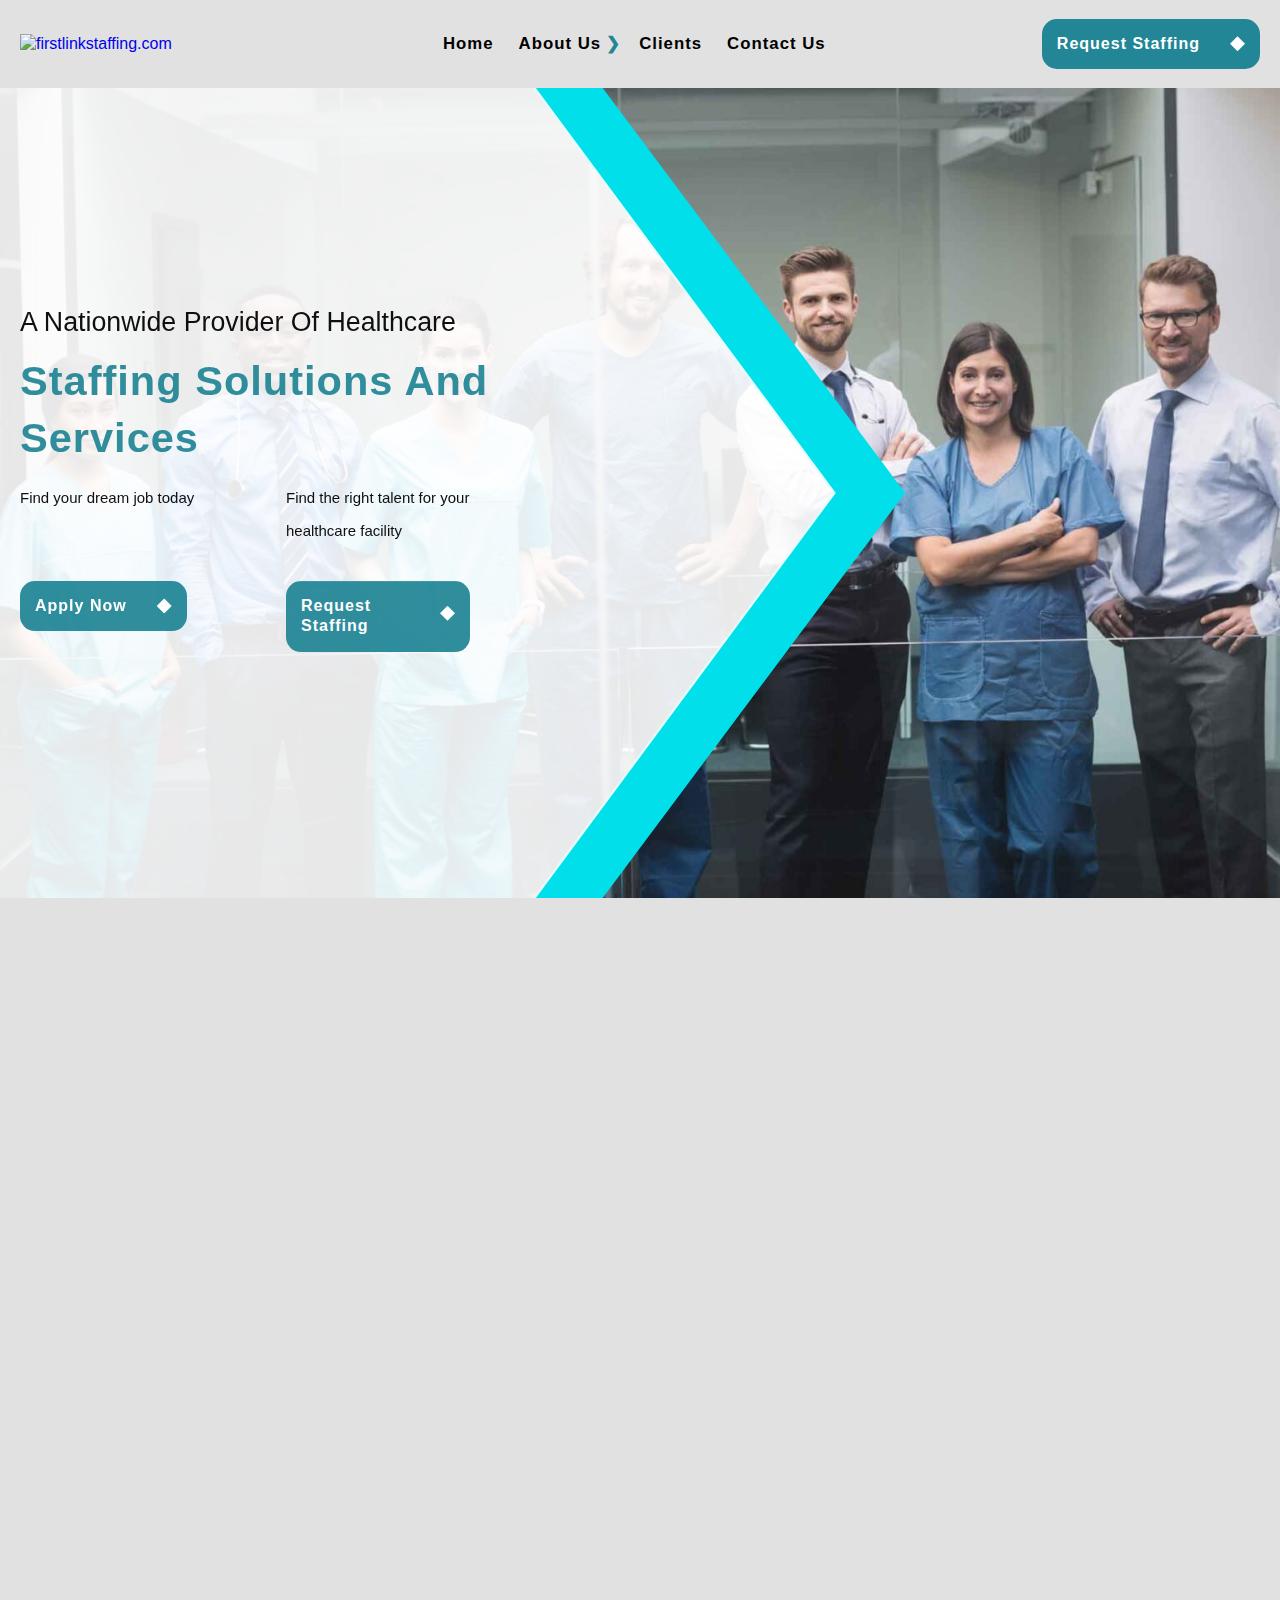
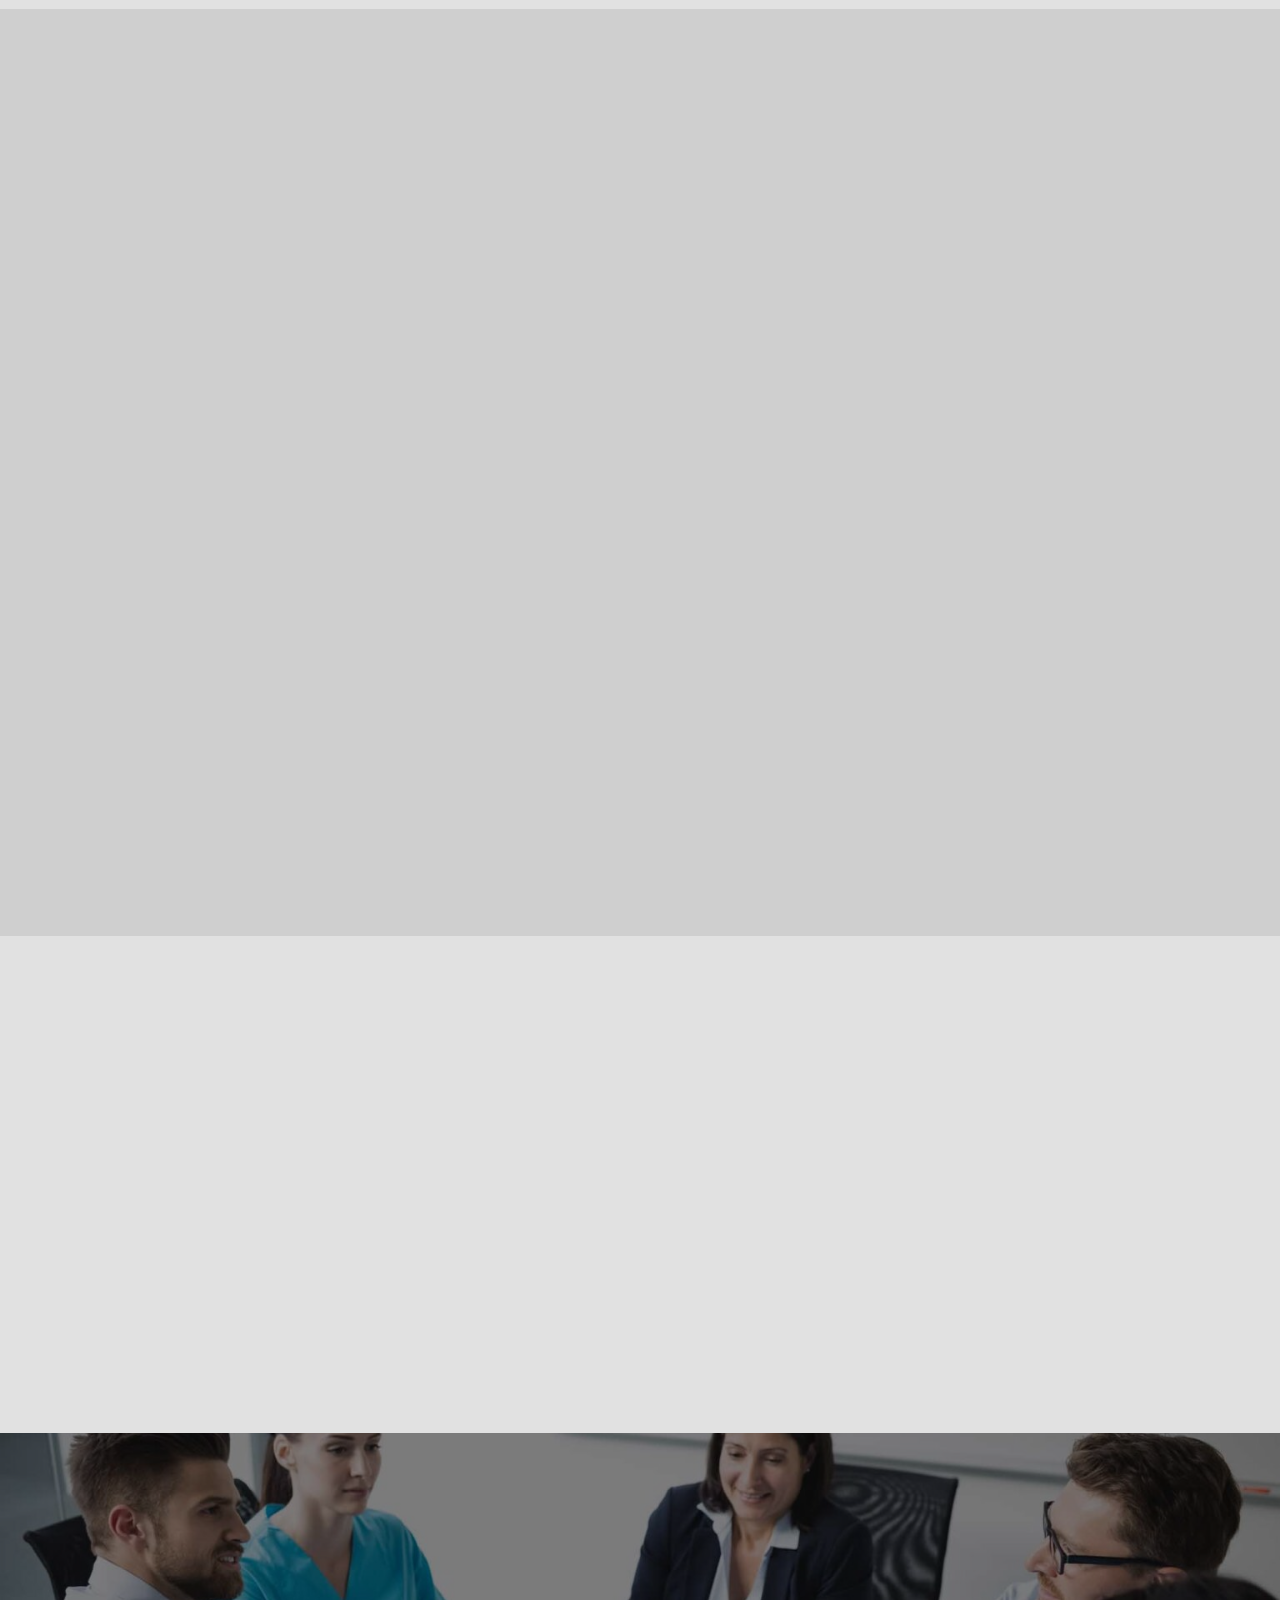
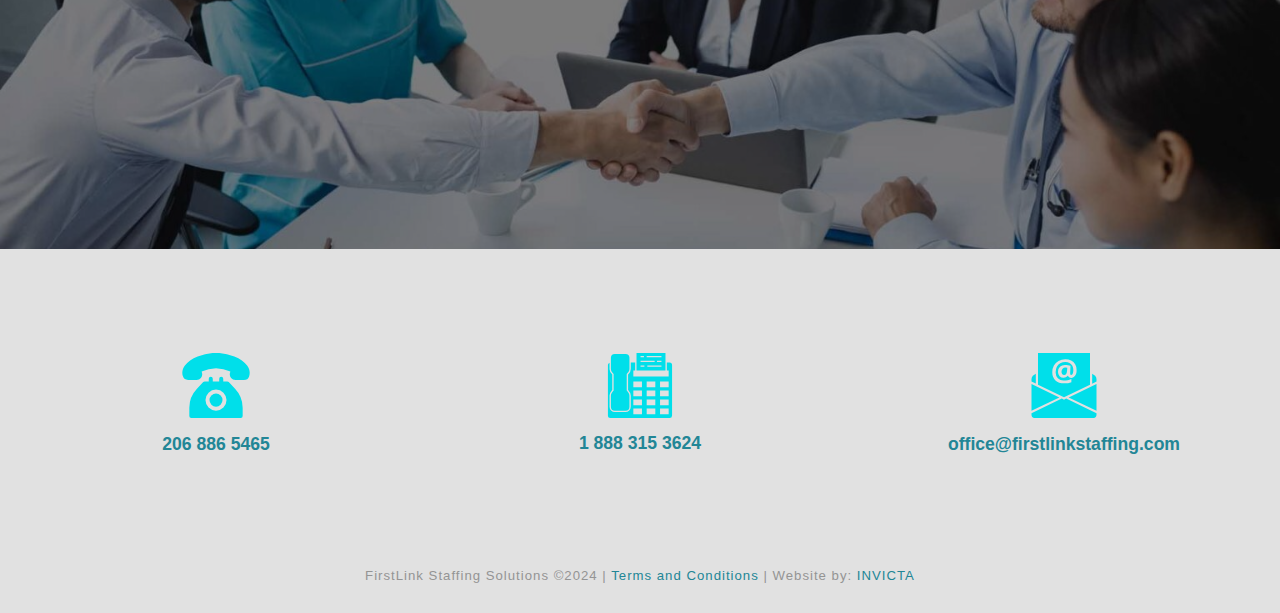
==== commit 02cee234: "https://firstlinkstaffing.com/" ====
--- a/index.html
+++ b/index.html
@@ -12,12 +12,12 @@
     <!-- Search Engine Optimization by Rank Math - https://rankmath.com/ -->
     <meta name="description" content="Find your dream job today">
     <meta name="robots" content="follow, index, max-snippet:-1, max-video-preview:-1, max-image-preview:large">
-    <link rel="canonical" href="https://firstlinkstaffing.com/">
+    <link rel="canonical" href="https://cute-moxie-a7819a.netlify.app/">
     <meta property="og:locale" content="en_US">
     <meta property="og:type" content="website">
     <meta property="og:title" content="Home - firstlinkstaffing.com">
     <meta property="og:description" content="Find your dream job today">
-    <meta property="og:url" content="https://firstlinkstaffing.com/">
+    <meta property="og:url" content="https://cute-moxie-a7819a.netlify.app/">
     <meta property="og:site_name" content="firstlinkstaffing.com">
     <meta property="og:updated_time" content="2024-02-23T15:27:40+00:00">
     <meta property="og:image" content="images/concentrated-doctor-working-with-virtual-screen.jpg">
@@ -740,7 +740,7 @@
     <div id="wrapper">
         <div id="header-wrap" class="fixed">
             <header class="content max center not-inner flex-container">
-                <div id="header-logo"><a href="https://firstlinkstaffing.com/" class="custom-logo-link"
+                <div id="header-logo"><a href="https://cute-moxie-a7819a.netlify.app/" class="custom-logo-link"
                         rel="home" aria-current="page"><img width="288" height="87"
                             src="images/mandeep-logo.PNG" class="custom-logo" alt="firstlinkstaffing.com"
                             decoding="async"></a></div>
@@ -752,30 +752,30 @@
                         <ul id="menu-primary" class="primary-menu text-right">
                             <li id="menu-item-159"
                                 class="menu-item menu-item-type-post_type menu-item-object-page menu-item-home current-menu-item page_item page-item-7 current_page_item menu-item-159">
-                                <a href="https://firstlinkstaffing.com/" aria-current="page">Home</a></li>
+                                <a href="https://cute-moxie-a7819a.netlify.app/" aria-current="page">Home</a></li>
                             <li id="menu-item-185"
                                 class="menu-item menu-item-type-custom menu-item-object-custom menu-item-has-children menu-item-185">
                                 <a href="#">About Us</a>
                                 <ul class="sub-menu">
                                     <li id="menu-item-162"
                                         class="menu-item menu-item-type-post_type menu-item-object-page menu-item-162">
-                                        <a href="http://127.0.0.1:5500/about-us/our-story/">Our Story</a></li>
+                                        <a href="https://cute-moxie-a7819a.netlify.app/about-us/our-story/">Our Story</a></li>
                                     <li id="menu-item-161"
                                         class="menu-item menu-item-type-post_type menu-item-object-page menu-item-161">
-                                        <a href="http://127.0.0.1:5500/about-us/hiring-practices//">Hiring
+                                        <a href="https://cute-moxie-a7819a.netlify.app/about-us/hiring-practices//">Hiring
                                             Practices</a></li>
                                 </ul>
                             </li>
                             <li id="menu-item-163"
                                 class="menu-item menu-item-type-post_type menu-item-object-page menu-item-163"><a
-                                    href="http://127.0.0.1:5500/clients/">Clients</a></li>
+                                    href="https://cute-moxie-a7819a.netlify.app/clients/">Clients</a></li>
                             <li id="menu-item-164"
                                 class="menu-item menu-item-type-post_type menu-item-object-page menu-item-164"><a
-                                    href="http://127.0.0.1:5500/contact-us/">Contact Us</a></li>
+                                    href="https://cute-moxie-a7819a.netlify.app/contact-us/">Contact Us</a></li>
                         </ul>
                     </nav>
                 </div>
-                <a class="button" href="http://127.0.0.1:5500/clients/" target="_blank">Request Staffing</a>
+                <a class="button" href="https://cute-moxie-a7819a.netlify.app/clients/" target="_blank">Request Staffing</a>
 
             </header>
         </div>
@@ -786,22 +786,22 @@
                         <ul id="menu-primary-1" class="primary-menu">
                             <li
                                 class="menu-item menu-item-type-post_type menu-item-object-page menu-item-home current-menu-item page_item page-item-7 current_page_item menu-item-159">
-                                <a href="https://firstlinkstaffing.com/" aria-current="page">Home</a></li>
+                                <a href="https://cute-moxie-a7819a.netlify.app/" aria-current="page">Home</a></li>
                             <li
                                 class="menu-item menu-item-type-custom menu-item-object-custom menu-item-has-children menu-item-185">
                                 <a href="#">About Us</a>
                                 <ul class="sub-menu">
                                     <li class="menu-item menu-item-type-post_type menu-item-object-page menu-item-162">
-                                        <a href="http://127.0.0.1:5500/about-us/our-story/">Our Story</a></li>
+                                        <a href="https://cute-moxie-a7819a.netlify.app/about-us/our-story/">Our Story</a></li>
                                     <li class="menu-item menu-item-type-post_type menu-item-object-page menu-item-161">
-                                        <a href="http://127.0.0.1:5500/about-us/hiring-practices/">Hiring Practices</a>
+                                        <a href="https://cute-moxie-a7819a.netlify.app/about-us/hiring-practices/">Hiring Practices</a>
                                     </li>
                                 </ul>
                             </li>
                             <li class="menu-item menu-item-type-post_type menu-item-object-page menu-item-163"><a
-                                    href="http://127.0.0.1:5500/clients/">Clients</a></li>
+                                    href="https://cute-moxie-a7819a.netlify.app/clients/">Clients</a></li>
                             <li class="menu-item menu-item-type-post_type menu-item-object-page menu-item-164"><a
-                                    href="http://127.0.0.1:5500/contact-us/">Contact Us</a></li>
+                                    href="https://cute-moxie-a7819a.netlify.app/contact-us/">Contact Us</a></li>
                         </ul>
                     </div>
                 </div>
@@ -834,7 +834,7 @@
                                         class="wp-block-columns hero-buttons is-layout-flex wp-container-core-columns-is-layout-1 wp-block-columns-is-layout-flex">
                                         <div class="wp-block-column is-layout-flow wp-block-column-is-layout-flow">
                                             <p class="kill-break">Find your dream job today<br><br><br><a
-                                                    class="button 0" href="https://firstlinkstaffing.com/apply-now"
+                                                    class="button 0" href="https://cute-moxie-a7819a.netlify.app/apply-now"
                                                     target="_blank">Apply Now</a></p>
                                         </div>
 
@@ -1265,7 +1265,7 @@
             <div class="content center max not-inner">
                 <div id="site-credit" class="large-100">
                     <p class="text-center">FirstLink Staffing Solutions ©2024 | <a
-                            href="https://firstlinkstaffing.com/terms-and-conditions/">Terms and Conditions</a> |
+                            href="https://cute-moxie-a7819a.netlify.app/terms-and-conditions/">Terms and Conditions</a> |
                         Website by: <a href="https://www.invicta.enterprises/" target="_blank">INVICTA</a> </p>
                 </div>
             </div>
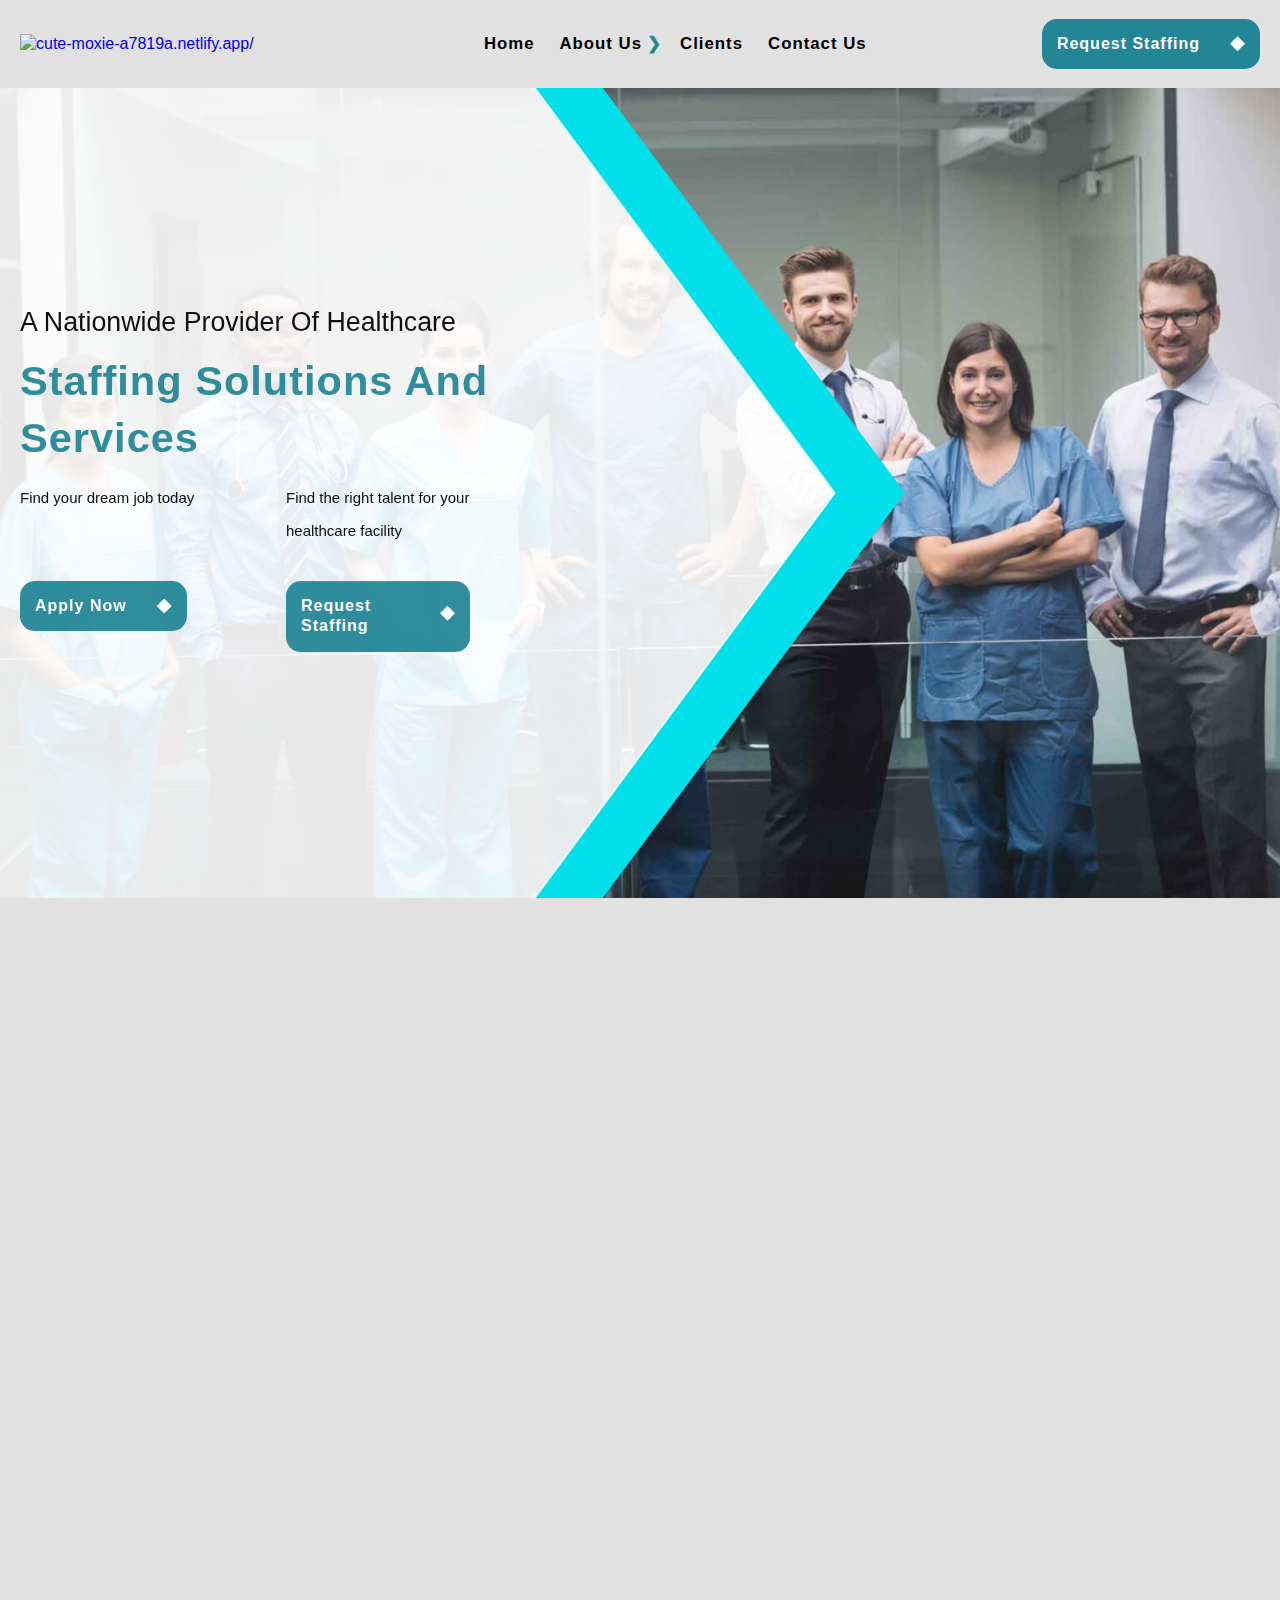
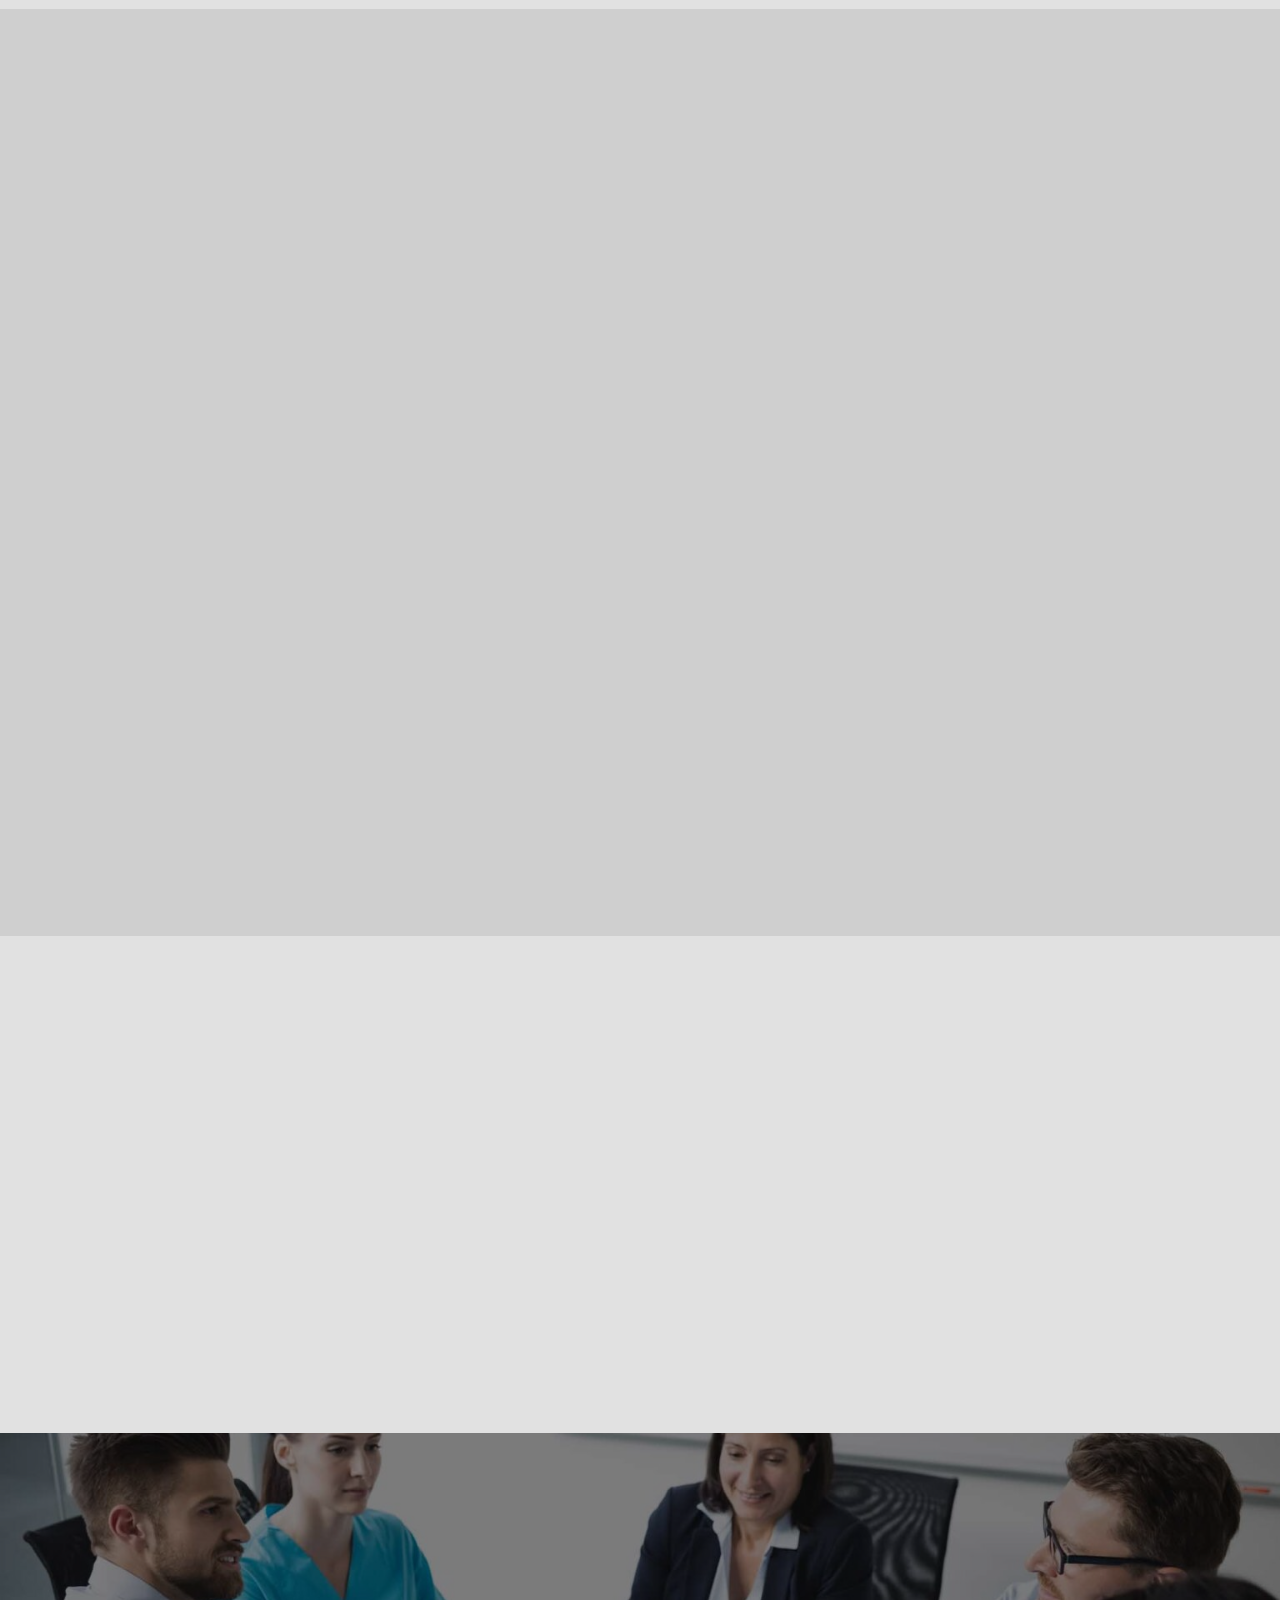
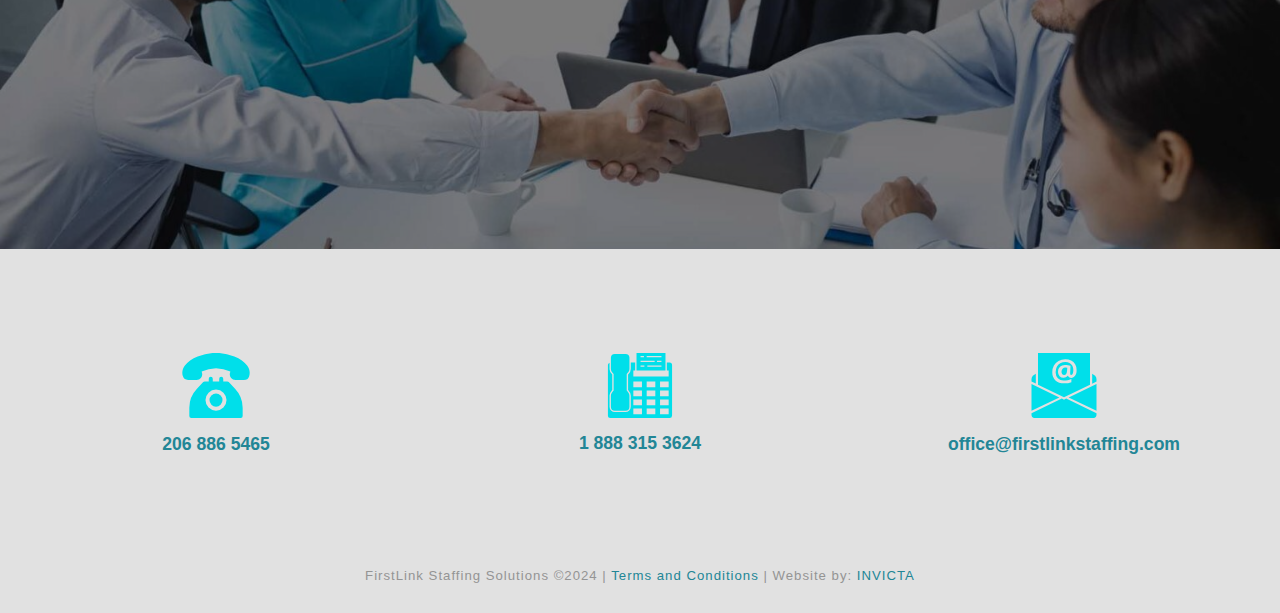
==== commit 6bee07cf: "https://cute-moxie-a7819a.netlify.app/" ====
--- a/index.html
+++ b/index.html
@@ -2,7 +2,7 @@
 <html lang="en-US" prefix="og: https://ogp.me/ns#" class="no-js">
 
 <head>
-    <title>Home - firstlinkstaffing.com</title>
+    <title>Home - Mandeep Staffing</title>
     <meta charset="UTF-8">
     <meta name="viewport" content="width=device-width,initial-scale=1, maximum-scale=1">
     <meta name="format-detection" content="telephone=no">
@@ -15,10 +15,10 @@
     <link rel="canonical" href="https://cute-moxie-a7819a.netlify.app/">
     <meta property="og:locale" content="en_US">
     <meta property="og:type" content="website">
-    <meta property="og:title" content="Home - firstlinkstaffing.com">
+    <meta property="og:title" content="Home - cute-moxie-a7819a.netlify.app/">
     <meta property="og:description" content="Find your dream job today">
     <meta property="og:url" content="https://cute-moxie-a7819a.netlify.app/">
-    <meta property="og:site_name" content="firstlinkstaffing.com">
+    <meta property="og:site_name" content="cute-moxie-a7819a.netlify.app/">
     <meta property="og:updated_time" content="2024-02-23T15:27:40+00:00">
     <meta property="og:image" content="images/concentrated-doctor-working-with-virtual-screen.jpg">
     <meta property="og:image:secure_url" content="images/concentrated-doctor-working-with-virtual-screen.jpg">
@@ -29,15 +29,15 @@
     <meta property="article:published_time" content="2021-05-01T01:06:15+00:00">
     <meta property="article:modified_time" content="2024-02-23T15:27:40+00:00">
     <meta name="twitter:card" content="summary_large_image">
-    <meta name="twitter:title" content="Home - firstlinkstaffing.com">
+    <meta name="twitter:title" content="Home - cute-moxie-a7819a.netlify.app/">
     <meta name="twitter:description" content="Find your dream job today">
     <meta name="twitter:image"
-        content="https://firstlinkstaffing.com/wp-content/uploads/2021/05/concentrated-doctor-working-with-virtual-screen.jpg">
+        content="https://cute-moxie-a7819a.netlify.app/wp-content/uploads/2021/05/concentrated-doctor-working-with-virtual-screen.jpg">
     <meta name="twitter:label1" content="Written by">
     <meta name="twitter:data1" content="Brady">
     <meta name="twitter:label2" content="Time to read">
     <meta name="twitter:data2" content="1 minute">
-    <script type="application/ld+json" class="rank-math-schema">{"@context":"https://schema.org","@graph":[{"@type":"Organization","@id":"https://firstlinkstaffing.com/#organization","name":"firstlinkstaffing.com","url":"https://firstlinkstaffing.com","logo":{"@type":"ImageObject","@id":"https://firstlinkstaffing.com/#logo","url":"https://firstlinkstaffing.com/wp-content/uploads/2021/05/mandeep-logo.PNG","contentUrl":"https://firstlinkstaffing.com/wp-content/uploads/2021/05/mandeep-logo.PNG","caption":"firstlinkstaffing.com","inLanguage":"en-US","width":"288","height":"87"}},{"@type":"WebSite","@id":"https://firstlinkstaffing.com/#website","url":"https://firstlinkstaffing.com","name":"firstlinkstaffing.com","publisher":{"@id":"https://firstlinkstaffing.com/#organization"},"inLanguage":"en-US","potentialAction":{"@type":"SearchAction","target":"https://firstlinkstaffing.com/?s={search_term_string}","query-input":"required name=search_term_string"}},{"@type":"ImageObject","@id":"http://firstlinkstaffing.com/wp-content/uploads/2021/05/team-doctors-standing-corridor.jpg","url":"http://firstlinkstaffing.com/wp-content/uploads/2021/05/team-doctors-standing-corridor.jpg","width":"200","height":"200","inLanguage":"en-US"},{"@type":"WebPage","@id":"https://firstlinkstaffing.com/#webpage","url":"https://firstlinkstaffing.com/","name":"Home - firstlinkstaffing.com","datePublished":"2021-05-01T01:06:15+00:00","dateModified":"2024-02-23T15:27:40+00:00","about":{"@id":"https://firstlinkstaffing.com/#organization"},"isPartOf":{"@id":"https://firstlinkstaffing.com/#website"},"primaryImageOfPage":{"@id":"http://firstlinkstaffing.com/wp-content/uploads/2021/05/team-doctors-standing-corridor.jpg"},"inLanguage":"en-US"},{"@type":"Person","@id":"https://firstlinkstaffing.com/author/brady-smith/","name":"Brady","url":"https://firstlinkstaffing.com/author/brady-smith/","image":{"@type":"ImageObject","@id":"https://secure.gravatar.com/avatar/fa9b8b98af7fdb34f3fc10835facc374?s=96&d=mm&r=g","url":"https://secure.gravatar.com/avatar/fa9b8b98af7fdb34f3fc10835facc374?s=96&d=mm&r=g","caption":"Brady","inLanguage":"en-US"},"worksFor":{"@id":"https://firstlinkstaffing.com/#organization"}},{"@type":"Article","headline":"Home - firstlinkstaffing.com","datePublished":"2021-05-01T01:06:15+00:00","dateModified":"2024-02-23T15:27:40+00:00","author":{"@id":"https://firstlinkstaffing.com/author/brady-smith/","name":"Brady"},"publisher":{"@id":"https://firstlinkstaffing.com/#organization"},"description":"Find your dream job today","name":"Home - firstlinkstaffing.com","@id":"https://firstlinkstaffing.com/#richSnippet","isPartOf":{"@id":"https://firstlinkstaffing.com/#webpage"},"image":{"@id":"http://firstlinkstaffing.com/wp-content/uploads/2021/05/team-doctors-standing-corridor.jpg"},"inLanguage":"en-US","mainEntityOfPage":{"@id":"https://firstlinkstaffing.com/#webpage"}}]}</script>
+    <script type="application/ld+json" class="rank-math-schema">{"@context":"https://schema.org","@graph":[{"@type":"Organization","@id":"https://cute-moxie-a7819a.netlify.app/#organization","name":"firstlinkstaffing.com","url":"https://cute-moxie-a7819a.netlify.app","logo":{"@type":"ImageObject","@id":"https://cute-moxie-a7819a.netlify.app/#logo","url":"https://cute-moxie-a7819a.netlify.app/wp-content/uploads/2021/05/mandeep-logo.PNG","contentUrl":"https://cute-moxie-a7819a.netlify.app/wp-content/uploads/2021/05/mandeep-logo.PNG","caption":"firstlinkstaffing.com","inLanguage":"en-US","width":"288","height":"87"}},{"@type":"WebSite","@id":"https://cute-moxie-a7819a.netlify.app/#website","url":"https://cute-moxie-a7819a.netlify.app","name":"firstlinkstaffing.com","publisher":{"@id":"https://cute-moxie-a7819a.netlify.app/#organization"},"inLanguage":"en-US","potentialAction":{"@type":"SearchAction","target":"https://cute-moxie-a7819a.netlify.app/?s={search_term_string}","query-input":"required name=search_term_string"}},{"@type":"ImageObject","@id":"http://firstlinkstaffing.com/wp-content/uploads/2021/05/team-doctors-standing-corridor.jpg","url":"http://firstlinkstaffing.com/wp-content/uploads/2021/05/team-doctors-standing-corridor.jpg","width":"200","height":"200","inLanguage":"en-US"},{"@type":"WebPage","@id":"https://cute-moxie-a7819a.netlify.app/#webpage","url":"https://cute-moxie-a7819a.netlify.app/","name":"Home - firstlinkstaffing.com","datePublished":"2021-05-01T01:06:15+00:00","dateModified":"2024-02-23T15:27:40+00:00","about":{"@id":"https://cute-moxie-a7819a.netlify.app/#organization"},"isPartOf":{"@id":"https://cute-moxie-a7819a.netlify.app/#website"},"primaryImageOfPage":{"@id":"http://firstlinkstaffing.com/wp-content/uploads/2021/05/team-doctors-standing-corridor.jpg"},"inLanguage":"en-US"},{"@type":"Person","@id":"https://cute-moxie-a7819a.netlify.app/author/brady-smith/","name":"Brady","url":"https://cute-moxie-a7819a.netlify.app/author/brady-smith/","image":{"@type":"ImageObject","@id":"https://secure.gravatar.com/avatar/fa9b8b98af7fdb34f3fc10835facc374?s=96&d=mm&r=g","url":"https://secure.gravatar.com/avatar/fa9b8b98af7fdb34f3fc10835facc374?s=96&d=mm&r=g","caption":"Brady","inLanguage":"en-US"},"worksFor":{"@id":"https://cute-moxie-a7819a.netlify.app/#organization"}},{"@type":"Article","headline":"Home - firstlinkstaffing.com","datePublished":"2021-05-01T01:06:15+00:00","dateModified":"2024-02-23T15:27:40+00:00","author":{"@id":"https://cute-moxie-a7819a.netlify.app/author/brady-smith/","name":"Brady"},"publisher":{"@id":"https://cute-moxie-a7819a.netlify.app/#organization"},"description":"Find your dream job today","name":"Home - firstlinkstaffing.com","@id":"https://cute-moxie-a7819a.netlify.app/#richSnippet","isPartOf":{"@id":"https://cute-moxie-a7819a.netlify.app/#webpage"},"image":{"@id":"http://firstlinkstaffing.com/wp-content/uploads/2021/05/team-doctors-standing-corridor.jpg"},"inLanguage":"en-US","mainEntityOfPage":{"@id":"https://cute-moxie-a7819a.netlify.app/#webpage"}}]}</script>
     <!-- /Rank Math WordPress SEO plugin -->
 
     <link rel="dns-prefetch" href="//cdnjs.cloudflare.com">
@@ -547,17 +547,17 @@
     <script type="text/javascript" src="js/menu.js" id="wp_nav_js-js"></script>
     <script type="text/javascript" src="js/jquery.waypoints.min.js" id="waypoints_js-js"></script>
     <script type="text/javascript" src="js/slider.js" id="slider_js-js"></script>
-    <link rel="https://api.w.org/" href="https://firstlinkstaffing.com/wp-json/">
+    <link rel="https://api.w.org/" href="https://cute-moxie-a7819a.netlify.app/wp-json/">
     <link rel="alternate" title="JSON" type="application/json"
-        href="https://firstlinkstaffing.com/wp-json/wp/v2/pages/7">
+        href="https://cute-moxie-a7819a.netlify.app/wp-json/wp/v2/pages/7">
     <link rel="EditURI" type="application/rsd+xml" title="RSD"
-        href="https://firstlinkstaffing.com/xmlrpc.php?rsd">
+        href="https://cute-moxie-a7819a.netlify.app/xmlrpc.php?rsd">
     <meta name="generator" content="WordPress 6.6.1">
-    <link rel="shortlink" href="https://firstlinkstaffing.com/">
+    <link rel="shortlink" href="https://cute-moxie-a7819a.netlify.app/">
     <link rel="alternate" title="oEmbed (JSON)" type="application/json+oembed"
-        href="https://firstlinkstaffing.com/wp-json/oembed/1.0/embed?url=https%3A%2F%2Ffirstlinkstaffing.com%2F">
+        href="https://cute-moxie-a7819a.netlify.app/wp-json/oembed/1.0/embed?url=https%3A%2F%2Ffirstlinkstaffing.com%2F">
     <link rel="alternate" title="oEmbed (XML)" type="text/xml+oembed"
-        href="https://firstlinkstaffing.com/wp-json/oembed/1.0/embed?url=https%3A%2F%2Ffirstlinkstaffing.com%2F&amp;format=xml">
+        href="https://cute-moxie-a7819a.netlify.app/wp-json/oembed/1.0/embed?url=https%3A%2F%2Ffirstlinkstaffing.com%2F&amp;format=xml">
     <style type="text/css">
         .recentcomments a {
             display: inline !important;
@@ -582,7 +582,7 @@
     <link rel="icon" href="images/cropped-favico-192x192.png" sizes="192x192">
     <link rel="apple-touch-icon" href="images/cropped-favico-180x180.png">
     <meta name="msapplication-TileImage"
-        content="https://firstlinkstaffing.com/wp-content/uploads/2021/05/cropped-favico-270x270.png">
+        content="https://cute-moxie-a7819a.netlify.app/wp-content/uploads/2021/05/cropped-favico-270x270.png">
     <style type="text/css" id="wp-custom-css">
         /* Desktop */
         .slick-track {
@@ -742,7 +742,7 @@
             <header class="content max center not-inner flex-container">
                 <div id="header-logo"><a href="https://cute-moxie-a7819a.netlify.app/" class="custom-logo-link"
                         rel="home" aria-current="page"><img width="288" height="87"
-                            src="images/mandeep-logo.PNG" class="custom-logo" alt="firstlinkstaffing.com"
+                            src="images/mandeep-logo.PNG" class="custom-logo" alt="cute-moxie-a7819a.netlify.app/"
                             decoding="async"></a></div>
                 <div class="show-mobile" id="mobile-icon">
                     <div class="burger-stack"></div>
@@ -842,7 +842,7 @@
 
                                         <div class="wp-block-column is-layout-flow wp-block-column-is-layout-flow">
                                             <p>Find the right talent for your healthcare facility<br><br><a
-                                                    class="button 0" href="/clients" target="_self">Request
+                                                    class="button 0" href="https://cute-moxie-a7819a.netlify.app/clients" target="_self">Request
                                                     Staffing</a></p>
                                         </div>
                                     </div>
@@ -874,7 +874,7 @@
                                 why top healthcare providers and facilities trust FirstLink to lead the search for their
                                 next hires. With expert knowledge and a deep drive for results, we provide healthcare
                                 professionals with reliable, experienced, and compassionate talent.<br><br><a
-                                    class="button 0" href="/about-us/our-story" target="_self">learn more</a></p>
+                                    class="button 0" href="https://cute-moxie-a7819a.netlify.app//about-us/our-story" target="_self">learn more</a></p>
                         </div>
 
 
